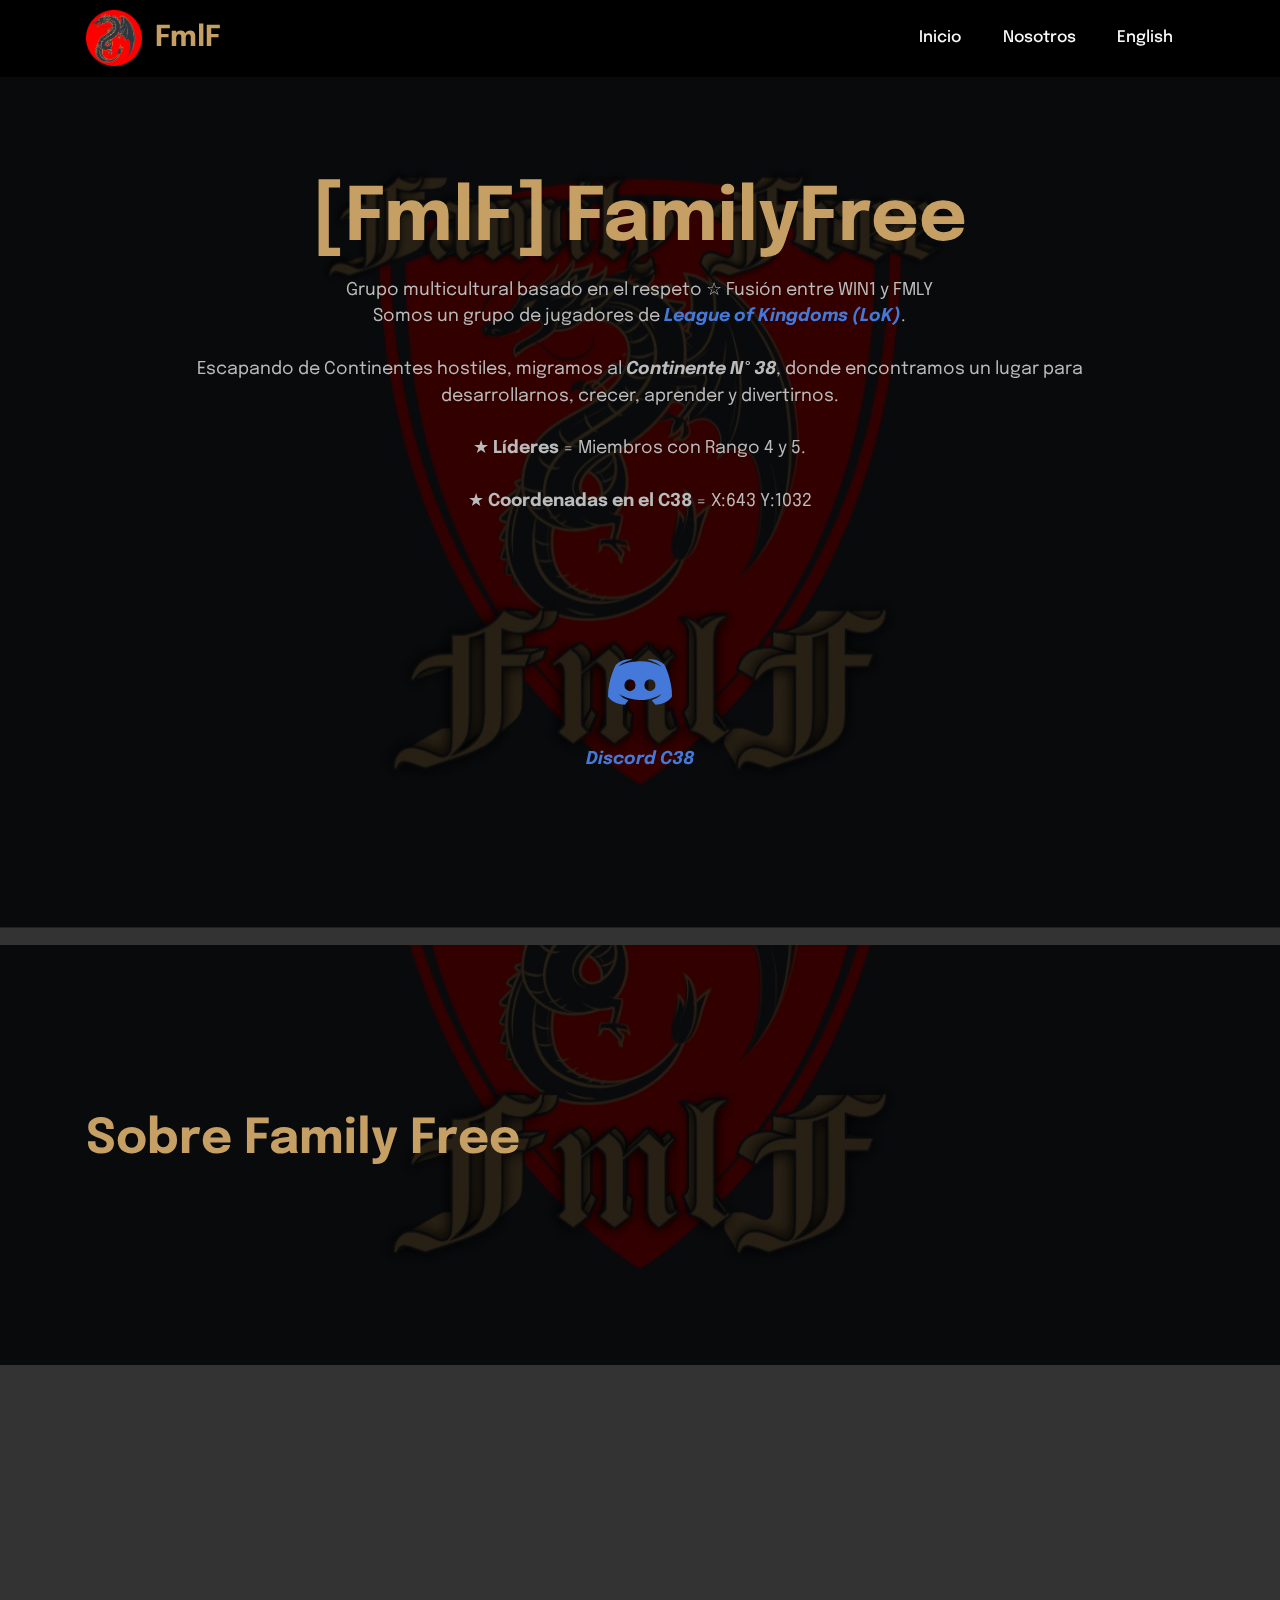
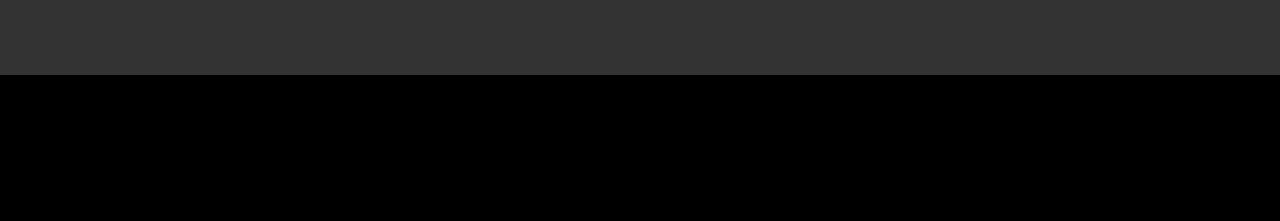
==== index.html @ b787bd4b "fmlf" ====
<!DOCTYPE html>
<html  >
<head>
  <!-- FMLF FamilyFree -->
  <meta charset="UTF-8">
  <meta http-equiv="X-UA-Compatible" content="IE=edge">
  <meta name="generator" content="HTML">
  <meta name="twitter:card" content="summary_large_image"/>
  <meta name="twitter:image:src" content="assets/images/index-meta.jpg">
  <meta property="og:image" content="assets/images/index-meta.jpg">
  <meta name="twitter:title" content="Inicio Español">
  <meta name="viewport" content="width=device-width, initial-scale=1, minimum-scale=1">
  <link rel="shortcut icon" href="assets/images/fmlficon-1.png" type="image/x-icon">
  <meta name="description" content="Pagina web de la alianza FMLF del juego League of Kingdoms">
  
  
  <title>Inicio Español</title>
  <link rel="stylesheet" href="assets/web/assets/mobirise-icons2/mobirise2.css">
  <link rel="stylesheet" href="assets/bootstrap/css/bootstrap.min.css">
  <link rel="stylesheet" href="assets/bootstrap/css/bootstrap-grid.min.css">
  <link rel="stylesheet" href="assets/bootstrap/css/bootstrap-reboot.min.css">
  <link rel="stylesheet" href="assets/parallax/jarallax.css">
  <link rel="stylesheet" href="assets/animatecss/animate.css">
  <link rel="stylesheet" href="assets/dropdown/css/style.css">
  <link rel="stylesheet" href="assets/socicon/css/styles.css">
  <link rel="stylesheet" href="assets/theme/css/style.css">
  <link rel="preload" href="https://fonts.googleapis.com/css?family=Epilogue:100,200,300,400,500,600,700,800,900,100i,200i,300i,400i,500i,600i,700i,800i,900i&display=swap" as="style" onload="this.onload=null;this.rel='stylesheet'">
  <noscript><link rel="stylesheet" href="https://fonts.googleapis.com/css?family=Epilogue:100,200,300,400,500,600,700,800,900,100i,200i,300i,400i,500i,600i,700i,800i,900i&display=swap"></noscript>
  <link rel="preload" as="style" href="assets/mobirise/css/mbr-additional.css"><link rel="stylesheet" href="assets/mobirise/css/mbr-additional.css" type="text/css">
  
  
  
  
</head>
<body>
  
  <section data-bs-version="5.1" class="menu menu3 cid-tkv07o0aCa" once="menu" id="menu3-6">
    
    <nav class="navbar navbar-dropdown navbar-fixed-top navbar-expand-lg">
        <div class="container">
            <div class="navbar-brand">
                <span class="navbar-logo">
                    
                        <a href="index.html#top"><img src="assets/images/fmlficon-1.png" alt="[FmlF] FamilyFree" style="height: 3.5rem;"></a>
                    
                </span>
                <span class="navbar-caption-wrap"><a class="navbar-caption text-danger text-primary display-5" href="index.html#top">FmlF</a></span>
            </div>
            <button class="navbar-toggler" type="button" data-toggle="collapse" data-bs-toggle="collapse" data-target="#navbarSupportedContent" data-bs-target="#navbarSupportedContent" aria-controls="navbarNavAltMarkup" aria-expanded="false" aria-label="Toggle navigation">
                <div class="hamburger">
                    <span></span>
                    <span></span>
                    <span></span>
                    <span></span>
                </div>
            </button>
            <div class="collapse navbar-collapse" id="navbarSupportedContent">
                <ul class="navbar-nav nav-dropdown nav-right" data-app-modern-menu="true"><li class="nav-item"><a class="nav-link link text-white text-primary display-4" href="index.html#top">Inicio</a></li>
                    <li class="nav-item"><a class="nav-link link text-white text-primary display-4" href="index.html#nosotros">Nosotros</a></li>
                    <li class="nav-item"><a class="nav-link link text-white text-primary display-4" href="eng.html">English</a>
                    </li></ul>
                
                
            </div>
        </div>
    </nav>
</section>

<section data-bs-version="5.1" class="header19 cid-sFGzrhlvIh mbr-parallax-background" id="header19-3">

    

    <div class="mbr-overlay" style="opacity: 0.8; background-color: rgb(0, 0, 0);">
    </div>

    <div class="container">
        <div class="media-container">
            <div class="col-md-12 col-lg-10 m-auto align-center">
                <h1 class="mbr-section-title mbr-white mbr-fonts-style mb-3 display-1"><strong>[FmlF] FamilyFree</strong></h1>
                <p class="mbr-text mbr-white mbr-fonts-style display-7">
                    Grupo multicultural basado en el respeto ☆ Fusión entre WIN1 y FMLY<br>Somos un grupo de jugadores de <a href="https://leagueofkingdoms.com/" class="text-info" target="_blank"><strong><em>League of Kingdoms (LoK)</em></strong></a>.<br><br>Escapando de Continentes hostiles, migramos al <strong><em>Continente Nº 38</em></strong>, donde encontramos un lugar para desarrollarnos, crecer, aprender y divertirnos.<br><br>★ <strong>Líderes</strong> = Miembros con Rango 4 y 5.<br><br>★ <strong>Coordenadas en el C38</strong> = X:643 Y:1032<br><br></p>
                

                <div class="row pt-5 justify-content-center">
                    <div class="col-12 col-md-6 col-lg-3">
                        <div class="card-wrapper">
                            <div class="card-box align-center">
                                <a href="https://discord.gg/36KEJXa27R" target="_blank"><span class="mbr-iconfont socicon-discord socicon" style="color: rgb(68, 121, 217); fill: rgb(68, 121, 217);"></span></a>
                                <h4 class="card-title align-center mbr-black mbr-fonts-style display-7"><a href="https://discord.gg/36KEJXa27R" class="text-info" target="_blank"><strong><em>Discord C38</em></strong></a></h4>
                            </div>
                        </div>
                    </div>
                    
                    
                    
                </div>
            </div>
        </div>
    </div>
</section>

<section data-bs-version="5.1" class="features18 cid-sFGGxz3b6J mbr-parallax-background" id="nosotros">

    

    <div class="mbr-overlay" style="opacity: 0.8; background-color: rgb(0, 0, 0);">
    </div>
    <div class="container">
        <div class="row justify-content-center">
            <div class="card col-12 col-lg">
                <div class="card-wrapper">
                    <h6 class="card-title mbr-fonts-style mb-4 display-2"><strong>Sobre Family Free</strong></h6>
                    <p class="mbr-text mbr-fonts-style display-7">Somos un grupo multicultural de jugadores, en donde cada individuo aporta su granito de arena para fortalecer a la alianza. Compartimos un lugar para poder disfrutar del juego, aprender, ayudar a los demás y con el tiempo obtener la experiencia para jugar el famoso CvC del juego LoK.
<br>
<br>El liderazgo de la alianza es compartido y rotativo, de esta manera TODOS los integrantes somos responsable por el bienestar del grupo, compartiendo información, preocupaciones y soluciones.&nbsp;<br></p>
                    
                </div>
            </div>
            <div class="col-12 col-lg-6">
                <div class="image-wrapper">
                    <img src="assets/images/fmlf10.png" alt="FmlF">
                </div>
            </div>
        </div>
    </div>
</section>

<section data-bs-version="5.1" class="footer7 cid-tkuUXNUAYK" once="footers" id="footer7-0">

    

    

    <div class="container">
        <div class="media-container-row align-center mbr-white">
            <div class="col-12">
                <p class="mbr-text mb-0 mbr-fonts-style display-7">
                    © Diseñado con ❤ & ☕ por <a href="https://navonejuan.ml/" class="text-info" target="_blank">Navone Juan</a> (Metalicus)</p>
            </div>
        </div>
    </div>
</section><section class="display-7" style="padding: 0;align-items: center;justify-content: center;flex-wrap: wrap;    align-content: center;display: flex;position: relative;height: 0rem;"><a href="https://mobiri.se/2025117" style="flex: 0 0;height: 0rem;position: absolute;width: 0%;z-index: 0;"><img alt="" style="height: 0rem;" src="[data-uri]"></a><p style="margin: 0;text-align: center;" class="display-7"></p><a style="z-index:0" href="https://mobirise.com/offline-website-builder.html"></a></section><script src="assets/bootstrap/js/bootstrap.bundle.min.js"></script>  <script src="assets/parallax/jarallax.js"></script>  <script src="assets/smoothscroll/smooth-scroll.js"></script>  <script src="assets/ytplayer/index.js"></script>  <script src="assets/vimeoplayer/player.js"></script>  <script src="assets/dropdown/js/navbar-dropdown.js"></script>  <script src="assets/theme/js/script.js"></script>  
  
  
 <div id="scrollToTop" class="scrollToTop mbr-arrow-up"><a style="text-align: center;"><i class="mbr-arrow-up-icon mbr-arrow-up-icon-cm cm-icon cm-icon-smallarrow-up"></i></a></div>
    <input name="animation" type="hidden">
  </body>
</html>
---- assets/web/assets/mobirise-icons2/mobirise2.css ----
@font-face {
  font-family: 'Moririse2';
  font-display: swap;
  src:  url('mobirise2.eot?f2bix4');
  src:  url('mobirise2.eot?f2bix4#iefix') format('embedded-opentype'),
    url('mobirise2.ttf?f2bix4') format('truetype'),
    url('mobirise2.woff?f2bix4') format('woff'),
    url('mobirise2.svg?f2bix4#mobirise2') format('svg');
  font-weight: normal;
  font-style: normal;
}

[class^="mobi-"], [class*=" mobi-"] {
  /* use !important to prevent issues with browser extensions that change fonts */
  font-family: 'Moririse2' !important;
  speak: none;
  font-style: normal;
  font-weight: normal;
  font-variant: normal;
  text-transform: none;
  line-height: 1;

  /* Better Font Rendering =========== */
  -webkit-font-smoothing: antialiased;
  -moz-osx-font-smoothing: grayscale;
}

.mobi-mbri-add-submenu:before {
  content: "\e900";
}
.mobi-mbri-alert:before {
  content: "\e901";
}
.mobi-mbri-align-center:before {
  content: "\e902";
}
.mobi-mbri-align-justify:before {
  content: "\e903";
}
.mobi-mbri-align-left:before {
  content: "\e904";
}
.mobi-mbri-align-right:before {
  content: "\e905";
}
.mobi-mbri-android:before {
  content: "\e906";
}
.mobi-mbri-apple:before {
  content: "\e907";
}
.mobi-mbri-arrow-down:before {
  content: "\e908";
}
.mobi-mbri-arrow-next:before {
  content: "\e909";
}
.mobi-mbri-arrow-prev:before {
  content: "\e90a";
}
.mobi-mbri-arrow-up:before {
  content: "\e90b";
}
.mobi-mbri-bold:before {
  content: "\e90c";
}
.mobi-mbri-bookmark:before {
  content: "\e90d";
}
.mobi-mbri-bootstrap:before {
  content: "\e90e";
}
.mobi-mbri-briefcase:before {
  content: "\e90f";
}
.mobi-mbri-browse:before {
  content: "\e910";
}
.mobi-mbri-bulleted-list:before {
  content: "\e911";
}
.mobi-mbri-calendar:before {
  content: "\e912";
}
.mobi-mbri-camera:before {
  content: "\e913";
}
.mobi-mbri-cart-add:before {
  content: "\e914";
}
.mobi-mbri-cart-full:before {
  content: "\e915";
}
.mobi-mbri-cash:before {
  content: "\e916";
}
.mobi-mbri-change-style:before {
  content: "\e917";
}
.mobi-mbri-chat:before {
  content: "\e918";
}
.mobi-mbri-clock:before {
  content: "\e919";
}
.mobi-mbri-close:before {
  content: "\e91a";
}
.mobi-mbri-cloud:before {
  content: "\e91b";
}
.mobi-mbri-code:before {
  content: "\e91c";
}
.mobi-mbri-contact-form:before {
  content: "\e91d";
}
.mobi-mbri-credit-card:before {
  content: "\e91e";
}
.mobi-mbri-cursor-click:before {
  content: "\e91f";
}
.mobi-mbri-cust-feedback:before {
  content: "\e920";
}
.mobi-mbri-database:before {
  content: "\e921";
}
.mobi-mbri-delivery:before {
  content: "\e922";
}
.mobi-mbri-desktop:before {
  content: "\e923";
}
.mobi-mbri-devices:before {
  content: "\e924";
}
.mobi-mbri-down:before {
  content: "\e925";
}
.mobi-mbri-download-2:before {
  content: "\e926";
}
.mobi-mbri-download:before {
  content: "\e927";
}
.mobi-mbri-drag-n-drop-2:before {
  content: "\e928";
}
.mobi-mbri-drag-n-drop:before {
  content: "\e929";
}
.mobi-mbri-edit-2:before {
  content: "\e92a";
}
.mobi-mbri-edit:before {
  content: "\e92b";
}
.mobi-mbri-error:before {
  content: "\e92c";
}
.mobi-mbri-extension:before {
  content: "\e92d";
}
.mobi-mbri-features:before {
  content: "\e92e";
}
.mobi-mbri-file:before {
  content: "\e92f";
}
.mobi-mbri-flag:before {
  content: "\e930";
}
.mobi-mbri-folder:before {
  content: "\e931";
}
.mobi-mbri-gift:before {
  content: "\e932";
}
.mobi-mbri-github:before {
  content: "\e933";
}
.mobi-mbri-globe-2:before {
  content: "\e934";
}
.mobi-mbri-globe:before {
  content: "\e935";
}
.mobi-mbri-growing-chart:before {
  content: "\e936";
}
.mobi-mbri-hearth:before {
  content: "\e937";
}
.mobi-mbri-help:before {
  content: "\e938";
}
.mobi-mbri-home:before {
  content: "\e939";
}
.mobi-mbri-hot-cup:before {
  content: "\e93a";
}
.mobi-mbri-idea:before {
  content: "\e93b";
}
.mobi-mbri-image-gallery:before {
  content: "\e93c";
}
.mobi-mbri-image-slider:before {
  content: "\e93d";
}
.mobi-mbri-info:before {
  content: "\e93e";
}
.mobi-mbri-italic:before {
  content: "\e93f";
}
.mobi-mbri-key:before {
  content: "\e940";
}
.mobi-mbri-laptop:before {
  content: "\e941";
}
.mobi-mbri-layers:before {
  content: "\e942";
}
.mobi-mbri-left-right:before {
  content: "\e943";
}
.mobi-mbri-left:before {
  content: "\e944";
}
.mobi-mbri-letter:before {
  content: "\e945";
}
.mobi-mbri-like:before {
  content: "\e946";
}
.mobi-mbri-link:before {
  content: "\e947";
}
.mobi-mbri-lock:before {
  content: "\e948";
}
.mobi-mbri-login:before {
  content: "\e949";
}
.mobi-mbri-logout:before {
  content: "\e94a";
}
.mobi-mbri-magic-stick:before {
  content: "\e94b";
}
.mobi-mbri-map-pin:before {
  content: "\e94c";
}
.mobi-mbri-menu:before {
  content: "\e94d";
}
.mobi-mbri-mobile-2:before {
  content: "\e94e";
}
.mobi-mbri-mobile-horizontal:before {
  content: "\e94f";
}
.mobi-mbri-mobile:before {
  content: "\e950";
}
.mobi-mbri-mobirise:before {
  content: "\e951";
}
.mobi-mbri-more-horizontal:before {
  content: "\e952";
}
.mobi-mbri-more-vertical:before {
  content: "\e953";
}
.mobi-mbri-music:before {
  content: "\e954";
}
.mobi-mbri-new-file:before {
  content: "\e955";
}
.mobi-mbri-numbered-list:before {
  content: "\e956";
}
.mobi-mbri-opened-folder:before {
  content: "\e957";
}
.mobi-mbri-pages:before {
  content: "\e958";
}
.mobi-mbri-paper-plane:before {
  content: "\e959";
}
.mobi-mbri-paperclip:before {
  content: "\e95a";
}
.mobi-mbri-phone:before {
  content: "\e95b";
}
.mobi-mbri-photo:before {
  content: "\e95c";
}
.mobi-mbri-photos:before {
  content: "\e95d";
}
.mobi-mbri-pin:before {
  content: "\e95e";
}
.mobi-mbri-play:before {
  content: "\e95f";
}
.mobi-mbri-plus:before {
  content: "\e960";
}
.mobi-mbri-preview:before {
  content: "\e961";
}
.mobi-mbri-print:before {
  content: "\e962";
}
.mobi-mbri-protect:before {
  content: "\e963";
}
.mobi-mbri-question:before {
  content: "\e964";
}
.mobi-mbri-quote-left:before {
  content: "\e965";
}
.mobi-mbri-quote-right:before {
  content: "\e966";
}
.mobi-mbri-redo:before {
  content: "\e967";
}
.mobi-mbri-refresh:before {
  content: "\e968";
}
.mobi-mbri-responsive-2:before {
  content: "\e969";
}
.mobi-mbri-responsive:before {
  content: "\e96a";
}
.mobi-mbri-right:before {
  content: "\e96b";
}
.mobi-mbri-rocket:before {
  content: "\e96c";
}
.mobi-mbri-sad-face:before {
  content: "\e96d";
}
.mobi-mbri-sale:before {
  content: "\e96e";
}
.mobi-mbri-save:before {
  content: "\e96f";
}
.mobi-mbri-search:before {
  content: "\e970";
}
.mobi-mbri-setting-2:before {
  content: "\e971";
}
.mobi-mbri-setting-3:before {
  content: "\e972";
}
.mobi-mbri-setting:before {
  content: "\e973";
}
.mobi-mbri-share:before {
  content: "\e974";
}
.mobi-mbri-shopping-bag:before {
  content: "\e975";
}
.mobi-mbri-shopping-basket:before {
  content: "\e976";
}
.mobi-mbri-shopping-cart:before {
  content: "\e977";
}
.mobi-mbri-sites:before {
  content: "\e978";
}
.mobi-mbri-smile-face:before {
  content: "\e979";
}
.mobi-mbri-speed:before {
  content: "\e97a";
}
.mobi-mbri-star:before {
  content: "\e97b";
}
.mobi-mbri-success:before {
  content: "\e97c";
}
.mobi-mbri-sun:before {
  content: "\e97d";
}
.mobi-mbri-sun2:before {
  content: "\e97e";
}
.mobi-mbri-tablet-vertical:before {
  content: "\e97f";
}
.mobi-mbri-tablet:before {
  content: "\e980";
}
.mobi-mbri-target:before {
  content: "\e981";
}
.mobi-mbri-timer:before {
  content: "\e982";
}
.mobi-mbri-to-ftp:before {
  content: "\e983";
}
.mobi-mbri-to-local-drive:before {
  content: "\e984";
}
.mobi-mbri-touch-swipe:before {
  content: "\e985";
}
.mobi-mbri-touch:before {
  content: "\e986";
}
.mobi-mbri-trash:before {
  content: "\e987";
}
.mobi-mbri-underline:before {
  content: "\e988";
}
.mobi-mbri-undo:before {
  content: "\e989";
}
.mobi-mbri-unlink:before {
  content: "\e98a";
}
.mobi-mbri-unlock:before {
  content: "\e98b";
}
.mobi-mbri-up-down:before {
  content: "\e98c";
}
.mobi-mbri-up:before {
  content: "\e98d";
}
.mobi-mbri-update:before {
  content: "\e98e";
}
.mobi-mbri-upload-2:before {
  content: "\e98f";
}
.mobi-mbri-upload:before {
  content: "\e990";
}
.mobi-mbri-user-2:before {
  content: "\e991";
}
.mobi-mbri-user:before {
  content: "\e992";
}
.mobi-mbri-users:before {
  content: "\e993";
}
.mobi-mbri-video-play:before {
  content: "\e994";
}
.mobi-mbri-video:before {
  content: "\e995";
}
.mobi-mbri-watch:before {
  content: "\e996";
}
.mobi-mbri-website-theme-2:before {
  content: "\e997";
}
.mobi-mbri-website-theme:before {
  content: "\e998";
}
.mobi-mbri-wifi:before {
  content: "\e999";
}
.mobi-mbri-windows:before {
  content: "\e99a";
}
.mobi-mbri-zoom-in:before {
  content: "\e99b";
}
.mobi-mbri-zoom-out:before {
  content: "\e99c";
}
---- assets/parallax/jarallax.css ----
.jarallax {
    position: relative;
    z-index: 0;
}
.jarallax > .jarallax-img {
    position: absolute;
    object-fit: cover;
    /* support for plugin https://github.com/bfred-it/object-fit-images */
    font-family: 'object-fit: cover;';
    top: 0;
    left: 0;
    width: 100%;
    height: 100%;
    z-index: -1;
}
---- assets/dropdown/css/style.css ----
.navbar-dropdown {
  left: 0;
  padding: 0;
  position: absolute;
  right: 0;
  top: 0;
  transition: all 0.45s ease;
  z-index: 1030;
  background: #282828; }
  .navbar-dropdown .navbar-logo {
    margin-right: 0.8rem;
    transition: margin 0.3s ease-in-out;
    vertical-align: middle; }
    .navbar-dropdown .navbar-logo img {
      height: 3.125rem;
      transition: all 0.3s ease-in-out; }
    .navbar-dropdown .navbar-logo.mbr-iconfont {
      font-size: 3.125rem;
      line-height: 3.125rem; }
  .navbar-dropdown .navbar-caption {
    font-weight: 700;
    white-space: normal;
    vertical-align: -4px;
    line-height: 3.125rem !important; }
    .navbar-dropdown .navbar-caption, .navbar-dropdown .navbar-caption:hover {
      color: inherit;
      text-decoration: none; }
  .navbar-dropdown .mbr-iconfont + .navbar-caption {
    vertical-align: -1px; }
  .navbar-dropdown.navbar-fixed-top {
    position: fixed; }
  .navbar-dropdown .navbar-brand span {
    vertical-align: -4px; }
  .navbar-dropdown.bg-color.transparent {
    background: none; }
  .navbar-dropdown.navbar-short .navbar-brand {
    padding: 0.625rem 0; }
    .navbar-dropdown.navbar-short .navbar-brand span {
      vertical-align: -1px; }
  .navbar-dropdown.navbar-short .navbar-caption {
    line-height: 2.375rem !important;
    vertical-align: -2px; }
  .navbar-dropdown.navbar-short .navbar-logo {
    margin-right: 0.5rem; }
    .navbar-dropdown.navbar-short .navbar-logo img {
      height: 2.375rem; }
    .navbar-dropdown.navbar-short .navbar-logo.mbr-iconfont {
      font-size: 2.375rem;
      line-height: 2.375rem; }
  .navbar-dropdown.navbar-short .mbr-table-cell {
    height: 3.625rem; }
  .navbar-dropdown .navbar-close {
    left: 0.6875rem;
    position: fixed;
    top: 0.75rem;
    z-index: 1000; }
  .navbar-dropdown .hamburger-icon {
    content: "";
    display: inline-block;
    vertical-align: middle;
    width: 16px;
    -webkit-box-shadow: 0 -6px 0 1px #282828,0 0 0 1px #282828,0 6px 0 1px #282828;
    -moz-box-shadow: 0 -6px 0 1px #282828,0 0 0 1px #282828,0 6px 0 1px #282828;
    box-shadow: 0 -6px 0 1px #282828,0 0 0 1px #282828,0 6px 0 1px #282828; }

.dropdown-menu .dropdown-toggle[data-toggle="dropdown-submenu"]::after {
  border-bottom: 0.35em solid transparent;
  border-left: 0.35em solid;
  border-right: 0;
  border-top: 0.35em solid transparent;
  margin-left: 0.3rem; }

.dropdown-menu .dropdown-item:focus {
  outline: 0; }

.nav-dropdown {
  font-size: 0.75rem;
  font-weight: 500;
  height: auto !important; }
  .nav-dropdown .nav-btn {
    padding-left: 1rem; }
  .nav-dropdown .link {
    margin: .667em 1.667em;
    font-weight: 500;
    padding: 0;
    transition: color .2s ease-in-out; }
    .nav-dropdown .link.dropdown-toggle {
      margin-right: 2.583em; }
      .nav-dropdown .link.dropdown-toggle::after {
        margin-left: .25rem;
        border-top: 0.35em solid;
        border-right: 0.35em solid transparent;
        border-left: 0.35em solid transparent;
        border-bottom: 0; }
      .nav-dropdown .link.dropdown-toggle[aria-expanded="true"] {
        margin: 0;
        padding: 0.667em 3.263em  0.667em 1.667em; }
  .nav-dropdown .link::after,
  .nav-dropdown .dropdown-item::after {
    color: inherit; }
  .nav-dropdown .btn {
    font-size: 0.75rem;
    font-weight: 700;
    letter-spacing: 0;
    margin-bottom: 0;
    padding-left: 1.25rem;
    padding-right: 1.25rem; }
  .nav-dropdown .dropdown-menu {
    border-radius: 0;
    border: 0;
    left: 0;
    margin: 0;
    padding-bottom: 1.25rem;
    padding-top: 1.25rem;
    position: relative; }
  .nav-dropdown .dropdown-submenu {
    margin-left: 0.125rem;
    top: 0; }
  .nav-dropdown .dropdown-item {
    font-weight: 500;
    line-height: 2;
    padding: 0.3846em 4.615em 0.3846em 1.5385em;
    position: relative;
    transition: color .2s ease-in-out, background-color .2s ease-in-out; }
    .nav-dropdown .dropdown-item::after {
      margin-top: -0.3077em;
      position: absolute;
      right: 1.1538em;
      top: 50%; }
    .nav-dropdown .dropdown-item:focus, .nav-dropdown .dropdown-item:hover {
      background: none; }

@media (max-width: 767px) {
  .nav-dropdown.navbar-toggleable-sm {
    bottom: 0;
    display: none;
    left: 0;
    overflow-x: hidden;
    position: fixed;
    top: 0;
    transform: translateX(-100%);
    -ms-transform: translateX(-100%);
    -webkit-transform: translateX(-100%);
    width: 18.75rem;
    z-index: 999; } }
.nav-dropdown.navbar-toggleable-xl {
  bottom: 0;
  display: none;
  left: 0;
  overflow-x: hidden;
  position: fixed;
  top: 0;
  transform: translateX(-100%);
  -ms-transform: translateX(-100%);
  -webkit-transform: translateX(-100%);
  width: 18.75rem;
  z-index: 999; }

.nav-dropdown-sm {
  display: block !important;
  overflow-x: hidden;
  overflow: auto;
  padding-top: 3.875rem; }
  .nav-dropdown-sm::after {
    content: "";
    display: block;
    height: 3rem;
    width: 100%; }
  .nav-dropdown-sm.collapse.in ~ .navbar-close {
    display: block !important; }
  .nav-dropdown-sm.collapsing, .nav-dropdown-sm.collapse.in {
    transform: translateX(0);
    -ms-transform: translateX(0);
    -webkit-transform: translateX(0);
    transition: all 0.25s ease-out;
    -webkit-transition: all 0.25s ease-out;
    background: #282828; }
  .nav-dropdown-sm.collapsing[aria-expanded="false"] {
    transform: translateX(-100%);
    -ms-transform: translateX(-100%);
    -webkit-transform: translateX(-100%); }
  .nav-dropdown-sm .nav-item {
    display: block;
    margin-left: 0 !important;
    padding-left: 0; }
  .nav-dropdown-sm .link,
  .nav-dropdown-sm .dropdown-item {
    border-top: 1px dotted rgba(255, 255, 255, 0.1);
    font-size: 0.8125rem;
    line-height: 1.6;
    margin: 0 !important;
    padding: 0.875rem 2.4rem 0.875rem 1.5625rem !important;
    position: relative;
    white-space: normal; }
    .nav-dropdown-sm .link:focus, .nav-dropdown-sm .link:hover,
    .nav-dropdown-sm .dropdown-item:focus,
    .nav-dropdown-sm .dropdown-item:hover {
      background: rgba(0, 0, 0, 0.2) !important;
      color: #c0a375; }
  .nav-dropdown-sm .nav-btn {
    position: relative;
    padding: 1.5625rem 1.5625rem 0 1.5625rem; }
    .nav-dropdown-sm .nav-btn::before {
      border-top: 1px dotted rgba(255, 255, 255, 0.1);
      content: "";
      left: 0;
      position: absolute;
      top: 0;
      width: 100%; }
    .nav-dropdown-sm .nav-btn + .nav-btn {
      padding-top: 0.625rem; }
      .nav-dropdown-sm .nav-btn + .nav-btn::before {
        display: none; }
  .nav-dropdown-sm .btn {
    padding: 0.625rem 0; }
  .nav-dropdown-sm .dropdown-toggle[data-toggle="dropdown-submenu"]::after {
    margin-left: .25rem;
    border-top: 0.35em solid;
    border-right: 0.35em solid transparent;
    border-left: 0.35em solid transparent;
    border-bottom: 0; }
  .nav-dropdown-sm .dropdown-toggle[data-toggle="dropdown-submenu"][aria-expanded="true"]::after {
    border-top: 0;
    border-right: 0.35em solid transparent;
    border-left: 0.35em solid transparent;
    border-bottom: 0.35em solid; }
  .nav-dropdown-sm .dropdown-menu {
    margin: 0;
    padding: 0;
    position: relative;
    top: 0;
    left: 0;
    width: 100%;
    border: 0;
    float: none;
    border-radius: 0;
    background: none; }
  .nav-dropdown-sm .dropdown-submenu {
    left: 100%;
    margin-left: 0.125rem;
    margin-top: -1.25rem;
    top: 0; }

.navbar-toggleable-sm .nav-dropdown .dropdown-menu {
  position: absolute; }

.navbar-toggleable-sm .nav-dropdown .dropdown-submenu {
  left: 100%;
  margin-left: 0.125rem;
  margin-top: -1.25rem;
  top: 0; }

.navbar-toggleable-sm.opened .nav-dropdown .dropdown-menu {
  position: relative; }

.navbar-toggleable-sm.opened .nav-dropdown .dropdown-submenu {
  left: 0;
  margin-left: 00rem;
  margin-top: 0rem;
  top: 0; }

.is-builder .nav-dropdown.collapsing {
  transition: none !important; }
---- assets/socicon/css/styles.css ----
@charset "UTF-8";

@font-face {
  font-family: 'Socicon';
  src:  url('../fonts/socicon.eot');
  src:  url('../fonts/socicon.eot?#iefix') format('embedded-opentype'),
    url('../fonts/socicon.woff2') format('woff2'),
    url('../fonts/socicon.ttf') format('truetype'),
    url('../fonts/socicon.woff') format('woff'),
    url('../fonts/socicon.svg#socicon') format('svg');
  font-weight: normal;
  font-style: normal;
  font-display: swap;
}

[data-icon]:before {
  font-family: "socicon" !important;
  content: attr(data-icon);
  font-style: normal !important;
  font-weight: normal !important;
  font-variant: normal !important;
  text-transform: none !important;
  speak: none;
  line-height: 1;
  -webkit-font-smoothing: antialiased;
  -moz-osx-font-smoothing: grayscale;
}

[class^="socicon-"], [class*=" socicon-"] {
  /* use !important to prevent issues with browser extensions that change fonts */
  font-family: 'Socicon' !important;
  speak: none;
  font-style: normal;
  font-weight: normal;
  font-variant: normal;
  text-transform: none;
  line-height: 1;

  /* Better Font Rendering =========== */
  -webkit-font-smoothing: antialiased;
  -moz-osx-font-smoothing: grayscale;
}

.socicon-eitaa:before {
  content: "\e97c";
}
.socicon-soroush:before {
  content: "\e97d";
}
.socicon-bale:before {
  content: "\e97e";
}
.socicon-zazzle:before {
  content: "\e97b";
}
.socicon-society6:before {
  content: "\e97a";
}
.socicon-redbubble:before {
  content: "\e979";
}
.socicon-avvo:before {
  content: "\e978";
}
.socicon-stitcher:before {
  content: "\e977";
}
.socicon-googlehangouts:before {
  content: "\e974";
}
.socicon-dlive:before {
  content: "\e975";
}
.socicon-vsco:before {
  content: "\e976";
}
.socicon-flipboard:before {
  content: "\e973";
}
.socicon-ubuntu:before {
  content: "\e958";
}
.socicon-artstation:before {
  content: "\e959";
}
.socicon-invision:before {
  content: "\e95a";
}
.socicon-torial:before {
  content: "\e95b";
}
.socicon-collectorz:before {
  content: "\e95c";
}
.socicon-seenthis:before {
  content: "\e95d";
}
.socicon-googleplaymusic:before {
  content: "\e95e";
}
.socicon-debian:before {
  content: "\e95f";
}
.socicon-filmfreeway:before {
  content: "\e960";
}
.socicon-gnome:before {
  content: "\e961";
}
.socicon-itchio:before {
  content: "\e962";
}
.socicon-jamendo:before {
  content: "\e963";
}
.socicon-mix:before {
  content: "\e964";
}
.socicon-sharepoint:before {
  content: "\e965";
}
.socicon-tinder:before {
  content: "\e966";
}
.socicon-windguru:before {
  content: "\e967";
}
.socicon-cdbaby:before {
  content: "\e968";
}
.socicon-elementaryos:before {
  content: "\e969";
}
.socicon-stage32:before {
  content: "\e96a";
}
.socicon-tiktok:before {
  content: "\e96b";
}
.socicon-gitter:before {
  content: "\e96c";
}
.socicon-letterboxd:before {
  content: "\e96d";
}
.socicon-threema:before {
  content: "\e96e";
}
.socicon-splice:before {
  content: "\e96f";
}
.socicon-metapop:before {
  content: "\e970";
}
.socicon-naver:before {
  content: "\e971";
}
.socicon-remote:before {
  content: "\e972";
}
.socicon-internet:before {
  content: "\e957";
}
.socicon-moddb:before {
  content: "\e94b";
}
.socicon-indiedb:before {
  content: "\e94c";
}
.socicon-traxsource:before {
  content: "\e94d";
}
.socicon-gamefor:before {
  content: "\e94e";
}
.socicon-pixiv:before {
  content: "\e94f";
}
.socicon-myanimelist:before {
  content: "\e950";
}
.socicon-blackberry:before {
  content: "\e951";
}
.socicon-wickr:before {
  content: "\e952";
}
.socicon-spip:before {
  content: "\e953";
}
.socicon-napster:before {
  content: "\e954";
}
.socicon-beatport:before {
  content: "\e955";
}
.socicon-hackerone:before {
  content: "\e956";
}
.socicon-hackernews:before {
  content: "\e946";
}
.socicon-smashwords:before {
  content: "\e947";
}
.socicon-kobo:before {
  content: "\e948";
}
.socicon-bookbub:before {
  content: "\e949";
}
.socicon-mailru:before {
  content: "\e94a";
}
.socicon-gitlab:before {
  content: "\e945";
}
.socicon-instructables:before {
  content: "\e944";
}
.socicon-portfolio:before {
  content: "\e943";
}
.socicon-codered:before {
  content: "\e940";
}
.socicon-origin:before {
  content: "\e941";
}
.socicon-nextdoor:before {
  content: "\e942";
}
.socicon-udemy:before {
  content: "\e93f";
}
.socicon-livemaster:before {
  content: "\e93e";
}
.socicon-crunchbase:before {
  content: "\e93b";
}
.socicon-homefy:before {
  content: "\e93c";
}
.socicon-calendly:before {
  content: "\e93d";
}
.socicon-realtor:before {
  content: "\e90f";
}
.socicon-tidal:before {
  content: "\e910";
}
.socicon-qobuz:before {
  content: "\e911";
}
.socicon-natgeo:before {
  content: "\e912";
}
.socicon-mastodon:before {
  content: "\e913";
}
.socicon-unsplash:before {
  content: "\e914";
}
.socicon-homeadvisor:before {
  content: "\e915";
}
.socicon-angieslist:before {
  content: "\e916";
}
.socicon-codepen:before {
  content: "\e917";
}
.socicon-slack:before {
  content: "\e918";
}
.socicon-openaigym:before {
  content: "\e919";
}
.socicon-logmein:before {
  content: "\e91a";
}
.socicon-fiverr:before {
  content: "\e91b";
}
.socicon-gotomeeting:before {
  content: "\e91c";
}
.socicon-aliexpress:before {
  content: "\e91d";
}
.socicon-guru:before {
  content: "\e91e";
}
.socicon-appstore:before {
  content: "\e91f";
}
.socicon-homes:before {
  content: "\e920";
}
.socicon-zoom:before {
  content: "\e921";
}
.socicon-alibaba:before {
  content: "\e922";
}
.socicon-craigslist:before {
  content: "\e923";
}
.socicon-wix:before {
  content: "\e924";
}
.socicon-redfin:before {
  content: "\e925";
}
.socicon-googlecalendar:before {
  content: "\e926";
}
.socicon-shopify:before {
  content: "\e927";
}
.socicon-freelancer:before {
  content: "\e928";
}
.socicon-seedrs:before {
  content: "\e929";
}
.socicon-bing:before {
  content: "\e92a";
}
.socicon-doodle:before {
  content: "\e92b";
}
.socicon-bonanza:before {
  content: "\e92c";
}
.socicon-squarespace:before {
  content: "\e92d";
}
.socicon-toptal:before {
  content: "\e92e";
}
.socicon-gust:before {
  content: "\e92f";
}
.socicon-ask:before {
  content: "\e930";
}
.socicon-trulia:before {
  content: "\e931";
}
.socicon-loomly:before {
  content: "\e932";
}
.socicon-ghost:before {
  content: "\e933";
}
.socicon-upwork:before {
  content: "\e934";
}
.socicon-fundable:before {
  content: "\e935";
}
.socicon-booking:before {
  content: "\e936";
}
.socicon-googlemaps:before {
  content: "\e937";
}
.socicon-zillow:before {
  content: "\e938";
}
.socicon-niconico:before {
  content: "\e939";
}
.socicon-toneden:before {
  content: "\e93a";
}
.socicon-augment:before {
  content: "\e908";
}
.socicon-bitbucket:before {
  content: "\e909";
}
.socicon-fyuse:before {
  content: "\e90a";
}
.socicon-yt-gaming:before {
  content: "\e90b";
}
.socicon-sketchfab:before {
  content: "\e90c";
}
.socicon-mobcrush:before {
  content: "\e90d";
}
.socicon-microsoft:before {
  content: "\e90e";
}
.socicon-pandora:before {
  content: "\e907";
}
.socicon-messenger:before {
  content: "\e906";
}
.socicon-gamewisp:before {
  content: "\e905";
}
.socicon-bloglovin:before {
  content: "\e904";
}
.socicon-tunein:before {
  content: "\e903";
}
.socicon-gamejolt:before {
  content: "\e901";
}
.socicon-trello:before {
  content: "\e902";
}
.socicon-spreadshirt:before {
  content: "\e900";
}
.socicon-500px:before {
  content: "\e000";
}
.socicon-8tracks:before {
  content: "\e001";
}
.socicon-airbnb:before {
  content: "\e002";
}
.socicon-alliance:before {
  content: "\e003";
}
.socicon-amazon:before {
  content: "\e004";
}
.socicon-amplement:before {
  content: "\e005";
}
.socicon-android:before {
  content: "\e006";
}
.socicon-angellist:before {
  content: "\e007";
}
.socicon-apple:before {
  content: "\e008";
}
.socicon-appnet:before {
  content: "\e009";
}
.socicon-baidu:before {
  content: "\e00a";
}
.socicon-bandcamp:before {
  content: "\e00b";
}
.socicon-battlenet:before {
  content: "\e00c";
}
.socicon-mixer:before {
  content: "\e00d";
}
.socicon-bebee:before {
  content: "\e00e";
}
.socicon-bebo:before {
  content: "\e00f";
}
.socicon-behance:before {
  content: "\e010";
}
.socicon-blizzard:before {
  content: "\e011";
}
.socicon-blogger:before {
  content: "\e012";
}
.socicon-buffer:before {
  content: "\e013";
}
.socicon-chrome:before {
  content: "\e014";
}
.socicon-coderwall:before {
  content: "\e015";
}
.socicon-curse:before {
  content: "\e016";
}
.socicon-dailymotion:before {
  content: "\e017";
}
.socicon-deezer:before {
  content: "\e018";
}
.socicon-delicious:before {
  content: "\e019";
}
.socicon-deviantart:before {
  content: "\e01a";
}
.socicon-diablo:before {
  content: "\e01b";
}
.socicon-digg:before {
  content: "\e01c";
}
.socicon-discord:before {
  content: "\e01d";
}
.socicon-disqus:before {
  content: "\e01e";
}
.socicon-douban:before {
  content: "\e01f";
}
.socicon-draugiem:before {
  content: "\e020";
}
.socicon-dribbble:before {
  content: "\e021";
}
.socicon-drupal:before {
  content: "\e022";
}
.socicon-ebay:before {
  content: "\e023";
}
.socicon-ello:before {
  content: "\e024";
}
.socicon-endomodo:before {
  content: "\e025";
}
.socicon-envato:before {
  content: "\e026";
}
.socicon-etsy:before {
  content: "\e027";
}
.socicon-facebook:before {
  content: "\e028";
}
.socicon-feedburner:before {
  content: "\e029";
}
.socicon-filmweb:before {
  content: "\e02a";
}
.socicon-firefox:before {
  content: "\e02b";
}
.socicon-flattr:before {
  content: "\e02c";
}
.socicon-flickr:before {
  content: "\e02d";
}
.socicon-formulr:before {
  content: "\e02e";
}
.socicon-forrst:before {
  content: "\e02f";
}
.socicon-foursquare:before {
  content: "\e030";
}
.socicon-friendfeed:before {
  content: "\e031";
}
.socicon-github:before {
  content: "\e032";
}
.socicon-goodreads:before {
  content: "\e033";
}
.socicon-google:before {
  content: "\e034";
}
.socicon-googlescholar:before {
  content: "\e035";
}
.socicon-googlegroups:before {
  content: "\e036";
}
.socicon-googlephotos:before {
  content: "\e037";
}
.socicon-googleplus:before {
  content: "\e038";
}
.socicon-grooveshark:before {
  content: "\e039";
}
.socicon-hackerrank:before {
  content: "\e03a";
}
.socicon-hearthstone:before {
  content: "\e03b";
}
.socicon-hellocoton:before {
  content: "\e03c";
}
.socicon-heroes:before {
  content: "\e03d";
}
.socicon-smashcast:before {
  content: "\e03e";
}
.socicon-horde:before {
  content: "\e03f";
}
.socicon-houzz:before {
  content: "\e040";
}
.socicon-icq:before {
  content: "\e041";
}
.socicon-identica:before {
  content: "\e042";
}
.socicon-imdb:before {
  content: "\e043";
}
.socicon-instagram:before {
  content: "\e044";
}
.socicon-issuu:before {
  content: "\e045";
}
.socicon-istock:before {
  content: "\e046";
}
.socicon-itunes:before {
  content: "\e047";
}
.socicon-keybase:before {
  content: "\e048";
}
.socicon-lanyrd:before {
  content: "\e049";
}
.socicon-lastfm:before {
  content: "\e04a";
}
.socicon-line:before {
  content: "\e04b";
}
.socicon-linkedin:before {
  content: "\e04c";
}
.socicon-livejournal:before {
  content: "\e04d";
}
.socicon-lyft:before {
  content: "\e04e";
}
.socicon-macos:before {
  content: "\e04f";
}
.socicon-mail:before {
  content: "\e050";
}
.socicon-medium:before {
  content: "\e051";
}
.socicon-meetup:before {
  content: "\e052";
}
.socicon-mixcloud:before {
  content: "\e053";
}
.socicon-modelmayhem:before {
  content: "\e054";
}
.socicon-mumble:before {
  content: "\e055";
}
.socicon-myspace:before {
  content: "\e056";
}
.socicon-newsvine:before {
  content: "\e057";
}
.socicon-nintendo:before {
  content: "\e058";
}
.socicon-npm:before {
  content: "\e059";
}
.socicon-odnoklassniki:before {
  content: "\e05a";
}
.socicon-openid:before {
  content: "\e05b";
}
.socicon-opera:before {
  content: "\e05c";
}
.socicon-outlook:before {
  content: "\e05d";
}
.socicon-overwatch:before {
  content: "\e05e";
}
.socicon-patreon:before {
  content: "\e05f";
}
.socicon-paypal:before {
  content: "\e060";
}
.socicon-periscope:before {
  content: "\e061";
}
.socicon-persona:before {
  content: "\e062";
}
.socicon-pinterest:before {
  content: "\e063";
}
.socicon-play:before {
  content: "\e064";
}
.socicon-player:before {
  content: "\e065";
}
.socicon-playstation:before {
  content: "\e066";
}
.socicon-pocket:before {
  content: "\e067";
}
.socicon-qq:before {
  content: "\e068";
}
.socicon-quora:before {
  content: "\e069";
}
.socicon-raidcall:before {
  content: "\e06a";
}
.socicon-ravelry:before {
  content: "\e06b";
}
.socicon-reddit:before {
  content: "\e06c";
}
.socicon-renren:before {
  content: "\e06d";
}
.socicon-researchgate:before {
  content: "\e06e";
}
.socicon-residentadvisor:before {
  content: "\e06f";
}
.socicon-reverbnation:before {
  content: "\e070";
}
.socicon-rss:before {
  content: "\e071";
}
.socicon-sharethis:before {
  content: "\e072";
}
.socicon-skype:before {
  content: "\e073";
}
.socicon-slideshare:before {
  content: "\e074";
}
.socicon-smugmug:before {
  content: "\e075";
}
.socicon-snapchat:before {
  content: "\e076";
}
.socicon-songkick:before {
  content: "\e077";
}
.socicon-soundcloud:before {
  content: "\e078";
}
.socicon-spotify:before {
  content: "\e079";
}
.socicon-stackexchange:before {
  content: "\e07a";
}
.socicon-stackoverflow:before {
  content: "\e07b";
}
.socicon-starcraft:before {
  content: "\e07c";
}
.socicon-stayfriends:before {
  content: "\e07d";
}
.socicon-steam:before {
  content: "\e07e";
}
.socicon-storehouse:before {
  content: "\e07f";
}
.socicon-strava:before {
  content: "\e080";
}
.socicon-streamjar:before {
  content: "\e081";
}
.socicon-stumbleupon:before {
  content: "\e082";
}
.socicon-swarm:before {
  content: "\e083";
}
.socicon-teamspeak:before {
  content: "\e084";
}
.socicon-teamviewer:before {
  content: "\e085";
}
.socicon-technorati:before {
  content: "\e086";
}
.socicon-telegram:before {
  content: "\e087";
}
.socicon-tripadvisor:before {
  content: "\e088";
}
.socicon-tripit:before {
  content: "\e089";
}
.socicon-triplej:before {
  content: "\e08a";
}
.socicon-tumblr:before {
  content: "\e08b";
}
.socicon-twitch:before {
  content: "\e08c";
}
.socicon-twitter:before {
  content: "\e08d";
}
.socicon-uber:before {
  content: "\e08e";
}
.socicon-ventrilo:before {
  content: "\e08f";
}
.socicon-viadeo:before {
  content: "\e090";
}
.socicon-viber:before {
  content: "\e091";
}
.socicon-viewbug:before {
  content: "\e092";
}
.socicon-vimeo:before {
  content: "\e093";
}
.socicon-vine:before {
  content: "\e094";
}
.socicon-vkontakte:before {
  content: "\e095";
}
.socicon-warcraft:before {
  content: "\e096";
}
.socicon-wechat:before {
  content: "\e097";
}
.socicon-weibo:before {
  content: "\e098";
}
.socicon-whatsapp:before {
  content: "\e099";
}
.socicon-wikipedia:before {
  content: "\e09a";
}
.socicon-windows:before {
  content: "\e09b";
}
.socicon-wordpress:before {
  content: "\e09c";
}
.socicon-wykop:before {
  content: "\e09d";
}
.socicon-xbox:before {
  content: "\e09e";
}
.socicon-xing:before {
  content: "\e09f";
}
.socicon-yahoo:before {
  content: "\e0a0";
}
.socicon-yammer:before {
  content: "\e0a1";
}
.socicon-yandex:before {
  content: "\e0a2";
}
.socicon-yelp:before {
  content: "\e0a3";
}
.socicon-younow:before {
  content: "\e0a4";
}
.socicon-youtube:before {
  content: "\e0a5";
}
.socicon-zapier:before {
  content: "\e0a6";
}
.socicon-zerply:before {
  content: "\e0a7";
}
.socicon-zomato:before {
  content: "\e0a8";
}
.socicon-zynga:before {
  content: "\e0a9";
}
---- assets/theme/css/style.css ----
@charset "UTF-8";
section {
  background-color: #ffffff;
}

body {
  font-style: normal;
  line-height: 1.5;
  font-weight: 400;
  color: #232323;
  position: relative;
}

button {
  background-color: transparent;
  border-color: transparent;
}

section,
.container,
.container-fluid {
  position: relative;
  word-wrap: break-word;
}

a.mbr-iconfont:hover {
  text-decoration: none;
}

.article .lead p,
.article .lead ul,
.article .lead ol,
.article .lead pre,
.article .lead blockquote {
  margin-bottom: 0;
}

a {
  font-style: normal;
  font-weight: 400;
  cursor: pointer;
}
a, a:hover {
  text-decoration: none;
}

.mbr-section-title {
  font-style: normal;
  line-height: 1.3;
}

.mbr-section-subtitle {
  line-height: 1.3;
}

.mbr-text {
  font-style: normal;
  line-height: 1.7;
}

h1,
h2,
h3,
h4,
h5,
h6,
.display-1,
.display-2,
.display-4,
.display-5,
.display-7,
span,
p,
a {
  line-height: 1;
  word-break: break-word;
  word-wrap: break-word;
  font-weight: 400;
}

b,
strong {
  font-weight: bold;
}

input:-webkit-autofill, input:-webkit-autofill:hover, input:-webkit-autofill:focus, input:-webkit-autofill:active {
  transition-delay: 9999s;
  -webkit-transition-property: background-color, color;
  transition-property: background-color, color;
}

textarea[type=hidden] {
  display: none;
}

section {
  background-position: 50% 50%;
  background-repeat: no-repeat;
  background-size: cover;
}
section .mbr-background-video,
section .mbr-background-video-preview {
  position: absolute;
  bottom: 0;
  left: 0;
  right: 0;
  top: 0;
}

.hidden {
  visibility: hidden;
}

.mbr-z-index20 {
  z-index: 20;
}

/*! Base colors */
.mbr-white {
  color: #ffffff;
}

.mbr-black {
  color: #111111;
}

.mbr-bg-white {
  background-color: #ffffff;
}

.mbr-bg-black {
  background-color: #000000;
}

/*! Text-aligns */
.align-left {
  text-align: left;
}

.align-center {
  text-align: center;
}

.align-right {
  text-align: right;
}

/*! Font-weight  */
.mbr-light {
  font-weight: 300;
}

.mbr-regular {
  font-weight: 400;
}

.mbr-semibold {
  font-weight: 500;
}

.mbr-bold {
  font-weight: 700;
}

/*! Media  */
.media-content {
  flex-basis: 100%;
}

.media-container-row {
  display: flex;
  flex-direction: row;
  flex-wrap: wrap;
  justify-content: center;
  align-content: center;
  align-items: start;
}
.media-container-row .media-size-item {
  width: 400px;
}

.media-container-column {
  display: flex;
  flex-direction: column;
  flex-wrap: wrap;
  justify-content: center;
  align-content: center;
  align-items: stretch;
}
.media-container-column > * {
  width: 100%;
}

@media (min-width: 992px) {
  .media-container-row {
    flex-wrap: nowrap;
  }
}
figure {
  margin-bottom: 0;
  overflow: hidden;
}

figure[mbr-media-size] {
  transition: width 0.1s;
}

img,
iframe {
  display: block;
  width: 100%;
}

.card {
  background-color: transparent;
  border: none;
}

.card-box {
  width: 100%;
}

.card-img {
  text-align: center;
  flex-shrink: 0;
  -webkit-flex-shrink: 0;
}

.media {
  max-width: 100%;
  margin: 0 auto;
}

.mbr-figure {
  align-self: center;
}

.media-container > div {
  max-width: 100%;
}

.mbr-figure img,
.card-img img {
  width: 100%;
}

@media (max-width: 991px) {
  .media-size-item {
    width: auto !important;
  }

  .media {
    width: auto;
  }

  .mbr-figure {
    width: 100% !important;
  }
}
/*! Buttons */
.mbr-section-btn {
  margin-left: -0.6rem;
  margin-right: -0.6rem;
  font-size: 0;
}

.btn {
  font-weight: 600;
  border-width: 1px;
  font-style: normal;
  margin: 0.6rem 0.6rem;
  white-space: normal;
  transition: all 0.2s ease-in-out;
  display: inline-flex;
  align-items: center;
  justify-content: center;
  word-break: break-word;
}

.btn-sm {
  font-weight: 600;
  letter-spacing: 0px;
  transition: all 0.3s ease-in-out;
}

.btn-md {
  font-weight: 600;
  letter-spacing: 0px;
  transition: all 0.3s ease-in-out;
}

.btn-lg {
  font-weight: 600;
  letter-spacing: 0px;
  transition: all 0.3s ease-in-out;
}

.btn-form {
  margin: 0;
}
.btn-form:hover {
  cursor: pointer;
}

nav .mbr-section-btn {
  margin-left: 0rem;
  margin-right: 0rem;
}

/*! Btn icon margin */
.btn .mbr-iconfont,
.btn.btn-sm .mbr-iconfont {
  order: 1;
  cursor: pointer;
  margin-left: 0.5rem;
  vertical-align: sub;
}

.btn.btn-md .mbr-iconfont,
.btn.btn-md .mbr-iconfont {
  margin-left: 0.8rem;
}

.mbr-regular {
  font-weight: 400;
}

.mbr-semibold {
  font-weight: 500;
}

.mbr-bold {
  font-weight: 700;
}

[type=submit] {
  -webkit-appearance: none;
}

/*! Full-screen */
.mbr-fullscreen .mbr-overlay {
  min-height: 100vh;
}

.mbr-fullscreen {
  display: flex;
  display: -moz-flex;
  display: -ms-flex;
  display: -o-flex;
  align-items: center;
  min-height: 100vh;
  padding-top: 3rem;
  padding-bottom: 3rem;
}

/*! Map */
.map {
  height: 25rem;
  position: relative;
}
.map iframe {
  width: 100%;
  height: 100%;
}

/*! Scroll to top arrow */
.mbr-arrow-up {
  bottom: 25px;
  right: 90px;
  position: fixed;
  text-align: right;
  z-index: 5000;
  color: #ffffff;
  font-size: 22px;
}

.mbr-arrow-up a {
  background: rgba(0, 0, 0, 0.2);
  border-radius: 50%;
  color: #fff;
  display: inline-block;
  height: 60px;
  width: 60px;
  border: 2px solid #fff;
  outline-style: none !important;
  position: relative;
  text-decoration: none;
  transition: all 0.3s ease-in-out;
  cursor: pointer;
  text-align: center;
}
.mbr-arrow-up a:hover {
  background-color: rgba(0, 0, 0, 0.4);
}
.mbr-arrow-up a i {
  line-height: 60px;
}

.mbr-arrow-up-icon {
  display: block;
  color: #fff;
}

.mbr-arrow-up-icon::before {
  content: "›";
  display: inline-block;
  font-family: serif;
  font-size: 22px;
  line-height: 1;
  font-style: normal;
  position: relative;
  top: 6px;
  left: -4px;
  transform: rotate(-90deg);
}

/*! Arrow Down */
.mbr-arrow {
  position: absolute;
  bottom: 45px;
  left: 50%;
  width: 60px;
  height: 60px;
  cursor: pointer;
  background-color: rgba(80, 80, 80, 0.5);
  border-radius: 50%;
  transform: translateX(-50%);
}
@media (max-width: 767px) {
  .mbr-arrow {
    display: none;
  }
}
.mbr-arrow > a {
  display: inline-block;
  text-decoration: none;
  outline-style: none;
  -webkit-animation: arrowdown 1.7s ease-in-out infinite;
          animation: arrowdown 1.7s ease-in-out infinite;
  color: #ffffff;
}
.mbr-arrow > a > i {
  position: absolute;
  top: -2px;
  left: 15px;
  font-size: 2rem;
}

#scrollToTop a i::before {
  content: "";
  position: absolute;
  display: block;
  border-bottom: 2.5px solid #fff;
  border-left: 2.5px solid #fff;
  width: 27.8%;
  height: 27.8%;
  left: 50%;
  top: 51%;
  transform: translateY(-30%) translateX(-50%) rotate(135deg);
}

@keyframes arrowdown {
  0% {
    transform: translateY(0px);
  }
  50% {
    transform: translateY(-5px);
  }
  100% {
    transform: translateY(0px);
  }
}
@-webkit-keyframes arrowdown {
  0% {
    transform: translateY(0px);
  }
  50% {
    transform: translateY(-5px);
  }
  100% {
    transform: translateY(0px);
  }
}
@media (max-width: 500px) {
  .mbr-arrow-up {
    left: 0;
    right: 0;
    text-align: center;
  }
}
/*Gradients animation*/
@keyframes gradient-animation {
  from {
    background-position: 0% 100%;
    -webkit-animation-timing-function: ease-in-out;
            animation-timing-function: ease-in-out;
  }
  to {
    background-position: 100% 0%;
    -webkit-animation-timing-function: ease-in-out;
            animation-timing-function: ease-in-out;
  }
}
@-webkit-keyframes gradient-animation {
  from {
    background-position: 0% 100%;
    -webkit-animation-timing-function: ease-in-out;
            animation-timing-function: ease-in-out;
  }
  to {
    background-position: 100% 0%;
    -webkit-animation-timing-function: ease-in-out;
            animation-timing-function: ease-in-out;
  }
}
.bg-gradient {
  background-size: 200% 200%;
  animation: gradient-animation 5s infinite alternate;
  -webkit-animation: gradient-animation 5s infinite alternate;
}

.menu .navbar-brand {
  display: -webkit-flex;
}
.menu .navbar-brand span {
  display: flex;
  display: -webkit-flex;
}
.menu .navbar-brand .navbar-caption-wrap {
  display: -webkit-flex;
}
.menu .navbar-brand .navbar-logo img {
  display: -webkit-flex;
  width: auto;
}
@media (min-width: 768px) and (max-width: 991px) {
  .menu .navbar-toggleable-sm .navbar-nav {
    display: -ms-flexbox;
  }
}
@media (max-width: 991px) {
  .menu .navbar-collapse {
    max-height: 93.5vh;
  }
  .menu .navbar-collapse.show {
    overflow: auto;
  }
}
@media (min-width: 992px) {
  .menu .navbar-nav.nav-dropdown {
    display: -webkit-flex;
  }
  .menu .navbar-toggleable-sm .navbar-collapse {
    display: -webkit-flex !important;
  }
  .menu .collapsed .navbar-collapse {
    max-height: 93.5vh;
  }
  .menu .collapsed .navbar-collapse.show {
    overflow: auto;
  }
}
@media (max-width: 767px) {
  .menu .navbar-collapse {
    max-height: 80vh;
  }
}

.nav-link .mbr-iconfont {
  margin-right: 0.5rem;
}

.navbar {
  display: -webkit-flex;
  -webkit-flex-wrap: wrap;
  -webkit-align-items: center;
  -webkit-justify-content: space-between;
}

.navbar-collapse {
  -webkit-flex-basis: 100%;
  -webkit-flex-grow: 1;
  -webkit-align-items: center;
}

.nav-dropdown .link {
  padding: 0.667em 1.667em !important;
  margin: 0 !important;
}

.nav {
  display: -webkit-flex;
  -webkit-flex-wrap: wrap;
}

.row {
  display: -webkit-flex;
  -webkit-flex-wrap: wrap;
}

.justify-content-center {
  -webkit-justify-content: center;
}

.form-inline {
  display: -webkit-flex;
}

.card-wrapper {
  -webkit-flex: 1;
}

.carousel-control {
  z-index: 10;
  display: -webkit-flex;
}

.carousel-controls {
  display: -webkit-flex;
}

.media {
  display: -webkit-flex;
}

.form-group:focus {
  outline: none;
}

.jq-selectbox__select {
  padding: 7px 0;
  position: relative;
}

.jq-selectbox__dropdown {
  overflow: hidden;
  border-radius: 10px;
  position: absolute;
  top: 100%;
  left: 0 !important;
  width: 100% !important;
}

.jq-selectbox__trigger-arrow {
  right: 0;
  transform: translateY(-50%);
}

.jq-selectbox li {
  padding: 1.07em 0.5em;
}

input[type=range] {
  padding-left: 0 !important;
  padding-right: 0 !important;
}

.modal-dialog,
.modal-content {
  height: 100%;
}

.modal-dialog .carousel-inner {
  height: calc(100vh - 1.75rem);
}
@media (max-width: 575px) {
  .modal-dialog .carousel-inner {
    height: calc(100vh - 1rem);
  }
}

.carousel-item {
  text-align: center;
}

.carousel-item img {
  margin: auto;
}

.navbar-toggler {
  align-self: flex-start;
  padding: 0.25rem 0.75rem;
  font-size: 1.25rem;
  line-height: 1;
  background: transparent;
  border: 1px solid transparent;
  border-radius: 0.25rem;
}

.navbar-toggler:focus,
.navbar-toggler:hover {
  text-decoration: none;
  box-shadow: none;
}

.navbar-toggler-icon {
  display: inline-block;
  width: 1.5em;
  height: 1.5em;
  vertical-align: middle;
  content: "";
  background: no-repeat center center;
  background-size: 100% 100%;
}

.navbar-toggler-left {
  position: absolute;
  left: 1rem;
}

.navbar-toggler-right {
  position: absolute;
  right: 1rem;
}

.card-img {
  width: auto;
}

.menu .navbar.collapsed:not(.beta-menu) {
  flex-direction: column;
}

.carousel-item.active,
.carousel-item-next,
.carousel-item-prev {
  display: flex;
}

.note-air-layout .dropup .dropdown-menu,
.note-air-layout .navbar-fixed-bottom .dropdown .dropdown-menu {
  bottom: initial !important;
}

html,
body {
  height: auto;
  min-height: 100vh;
}

.dropup .dropdown-toggle::after {
  display: none;
}

.form-asterisk {
  font-family: initial;
  position: absolute;
  top: -2px;
  font-weight: normal;
}

.form-control-label {
  position: relative;
  cursor: pointer;
  margin-bottom: 0.357em;
  padding: 0;
}

.alert {
  color: #ffffff;
  border-radius: 0;
  border: 0;
  font-size: 1.1rem;
  line-height: 1.5;
  margin-bottom: 1.875rem;
  padding: 1.25rem;
  position: relative;
  text-align: center;
}
.alert.alert-form::after {
  background-color: inherit;
  bottom: -7px;
  content: "";
  display: block;
  height: 14px;
  left: 50%;
  margin-left: -7px;
  position: absolute;
  transform: rotate(45deg);
  width: 14px;
}

.form-control {
  background-color: #ffffff;
  background-clip: border-box;
  color: #232323;
  line-height: 1rem !important;
  height: auto;
  padding: 0.6rem 1.2rem;
  transition: border-color 0.25s ease 0s;
  border: 1px solid transparent !important;
  border-radius: 4px;
  box-shadow: rgba(0, 0, 0, 0.07) 0px 1px 1px 0px, rgba(0, 0, 0, 0.07) 0px 1px 3px 0px, rgba(0, 0, 0, 0.03) 0px 0px 0px 1px;
}
.form-active .form-control:invalid {
  border-color: red;
}

form .row {
  margin-left: -0.6rem;
  margin-right: -0.6rem;
}
form .row [class*=col] {
  padding-left: 0.6rem;
  padding-right: 0.6rem;
}

form .mbr-section-btn {
  margin: 0;
  padding-left: 0.6rem;
  padding-right: 0.6rem;
}

form .btn {
  display: flex;
  padding: 0.6rem 1.2rem;
  margin: 0;
}

form .form-check-input {
  margin-top: 0.5;
}

textarea.form-control {
  line-height: 1.5rem !important;
}

.form-group {
  margin-bottom: 1.2rem;
}

.form-control,
form .btn {
  min-height: 48px;
}

.gdpr-block label span.textGDPR input[name=gdpr] {
  top: 7px;
}

.form-control:focus {
  box-shadow: none;
}

:focus {
  outline: none;
}

.mbr-overlay {
  background-color: #000;
  bottom: 0;
  left: 0;
  opacity: 0.5;
  position: absolute;
  right: 0;
  top: 0;
  z-index: 0;
  pointer-events: none;
}

blockquote {
  font-style: italic;
  padding: 3rem;
  font-size: 1.09rem;
  position: relative;
  border-left: 3px solid;
}

ul,
ol,
pre,
blockquote {
  margin-bottom: 2.3125rem;
}

.mt-4 {
  margin-top: 2rem !important;
}

.mb-4 {
  margin-bottom: 2rem !important;
}

@media (min-width: 992px) {
  .container {
    padding-left: 16px;
    padding-right: 16px;
  }

  .row {
    margin-left: -16px;
    margin-right: -16px;
  }
  .row > [class*=col] {
    padding-left: 16px;
    padding-right: 16px;
  }
}
@media (min-width: 768px) {
  .container-fluid {
    padding-left: 32px;
    padding-right: 32px;
  }
}
@media (min-width: 768px) and (max-width: 991px) {
  .mbr-container {
    padding-left: 32px;
    padding-right: 32px;
  }
}
@media (max-width: 767px) {
  .mbr-container {
    padding-left: 16px;
    padding-right: 16px;
  }
}
.card-wrapper,
.item-wrapper {
  overflow: hidden;
}

.app-video-wrapper > img {
  opacity: 1;
}

.item {
  position: relative;
}

.dropdown-menu .dropdown-menu {
  left: 100%;
}

.dropdown-item + .dropdown-menu {
  display: none;
}

.dropdown-item:hover + .dropdown-menu,
.dropdown-menu:hover {
  display: block;
}

@media (min-aspect-ratio: 16/9) {
  .mbr-video-foreground {
    height: 300% !important;
    top: -100% !important;
  }
}
@media (max-aspect-ratio: 16/9) {
  .mbr-video-foreground {
    width: 300% !important;
    left: -100% !important;
  }
}.engine {
	position: absolute;
	text-indent: -2400px;
	text-align: center;
	padding: 0;
	top: 0;
	left: -2400px;
}
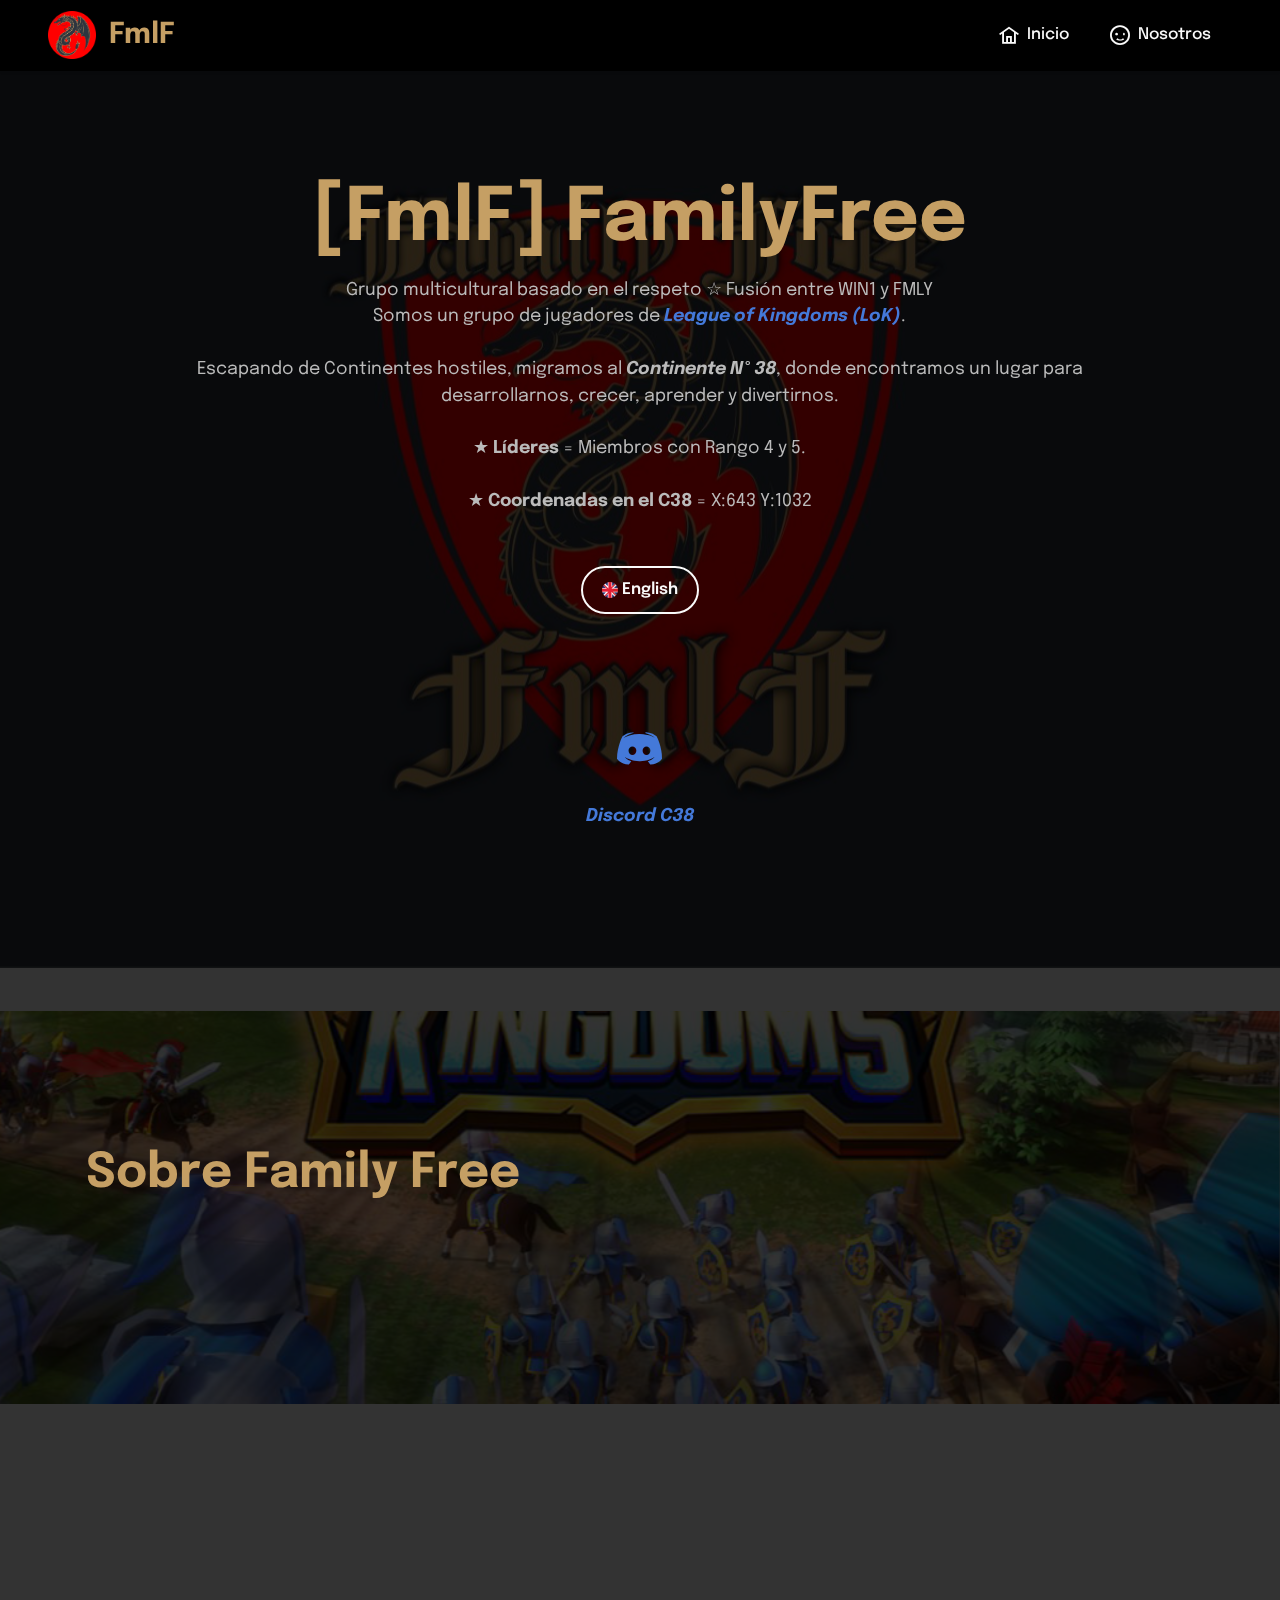
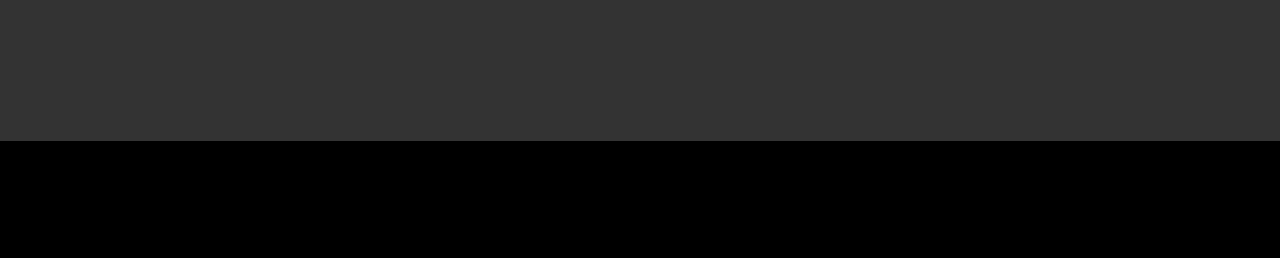
==== commit b7584c09: "update" ====
--- a/index.html
+++ b/index.html
@@ -1,20 +1,20 @@
 <!DOCTYPE html>
 <html  >
 <head>
-  <!-- FMLF FamilyFree -->
+  <!-- Pagina web de la alianza FMLF del juego League of Kingdoms -->
   <meta charset="UTF-8">
   <meta http-equiv="X-UA-Compatible" content="IE=edge">
   <meta name="generator" content="HTML">
   <meta name="twitter:card" content="summary_large_image"/>
   <meta name="twitter:image:src" content="assets/images/index-meta.jpg">
   <meta property="og:image" content="assets/images/index-meta.jpg">
-  <meta name="twitter:title" content="Inicio Español">
+  <meta name="twitter:title" content="Inicio | FMLF">
   <meta name="viewport" content="width=device-width, initial-scale=1, minimum-scale=1">
   <link rel="shortcut icon" href="assets/images/fmlficon-1.png" type="image/x-icon">
   <meta name="description" content="Pagina web de la alianza FMLF del juego League of Kingdoms">
   
   
-  <title>Inicio Español</title>
+  <title>Inicio | FMLF</title>
   <link rel="stylesheet" href="assets/web/assets/mobirise-icons2/mobirise2.css">
   <link rel="stylesheet" href="assets/bootstrap/css/bootstrap.min.css">
   <link rel="stylesheet" href="assets/bootstrap/css/bootstrap-grid.min.css">
@@ -34,17 +34,17 @@
 </head>
 <body>
   
-  <section data-bs-version="5.1" class="menu menu3 cid-tkv07o0aCa" once="menu" id="menu3-6">
+  <section data-bs-version="5.1" class="menu menu2 cid-tkXeGBVfSu" once="menu" id="menu2-k">
     
     <nav class="navbar navbar-dropdown navbar-fixed-top navbar-expand-lg">
-        <div class="container">
+        <div class="container-fluid">
             <div class="navbar-brand">
                 <span class="navbar-logo">
-                    
-                        <a href="index.html#top"><img src="assets/images/fmlficon-1.png" alt="[FmlF] FamilyFree" style="height: 3.5rem;"></a>
-                    
+                    <a href="index.html#top">
+                        <img src="assets/images/fmlficon-1.png" alt="Inicio | Family Free" style="height: 3rem;">
+                    </a>
                 </span>
-                <span class="navbar-caption-wrap"><a class="navbar-caption text-danger text-primary display-5" href="index.html#top">FmlF</a></span>
+                <span class="navbar-caption-wrap"><a class="navbar-caption text-primary display-5" href="index.html#top">FmlF</a></span>
             </div>
             <button class="navbar-toggler" type="button" data-toggle="collapse" data-bs-toggle="collapse" data-target="#navbarSupportedContent" data-bs-target="#navbarSupportedContent" aria-controls="navbarNavAltMarkup" aria-expanded="false" aria-label="Toggle navigation">
                 <div class="hamburger">
@@ -55,10 +55,8 @@
                 </div>
             </button>
             <div class="collapse navbar-collapse" id="navbarSupportedContent">
-                <ul class="navbar-nav nav-dropdown nav-right" data-app-modern-menu="true"><li class="nav-item"><a class="nav-link link text-white text-primary display-4" href="index.html#top">Inicio</a></li>
-                    <li class="nav-item"><a class="nav-link link text-white text-primary display-4" href="index.html#nosotros">Nosotros</a></li>
-                    <li class="nav-item"><a class="nav-link link text-white text-primary display-4" href="eng.html">English</a>
-                    </li></ul>
+                <ul class="navbar-nav nav-dropdown nav-right" data-app-modern-menu="true"><li class="nav-item"><a class="nav-link link text-white text-primary display-4" href="index.html#top"><span class="mobi-mbri mobi-mbri-home mbr-iconfont mbr-iconfont-btn"></span>Inicio</a></li>
+                    <li class="nav-item"><a class="nav-link link text-white text-primary display-4" href="index.html#nosotros"><span class="mobi-mbri mobi-mbri-smile-face mbr-iconfont mbr-iconfont-btn"></span>Nosotros</a></li></ul>
                 
                 
             </div>
@@ -80,13 +78,14 @@
                 <p class="mbr-text mbr-white mbr-fonts-style display-7">
                     Grupo multicultural basado en el respeto ☆ Fusión entre WIN1 y FMLY<br>Somos un grupo de jugadores de <a href="https://leagueofkingdoms.com/" class="text-info" target="_blank"><strong><em>League of Kingdoms (LoK)</em></strong></a>.<br><br>Escapando de Continentes hostiles, migramos al <strong><em>Continente Nº 38</em></strong>, donde encontramos un lugar para desarrollarnos, crecer, aprender y divertirnos.<br><br>★ <strong>Líderes</strong> = Miembros con Rango 4 y 5.<br><br>★ <strong>Coordenadas en el C38</strong> = X:643 Y:1032<br><br></p>
                 
+                <div class="mbr-section-btn"><a class="btn btn-white-outline display-4" href="eng.html"><img src="assets/images/eng.png" alt="English" title="English" style="height: 1rem; width: 1rem;">&nbsp;English</a></div>
 
                 <div class="row pt-5 justify-content-center">
                     <div class="col-12 col-md-6 col-lg-3">
                         <div class="card-wrapper">
                             <div class="card-box align-center">
-                                <a href="https://discord.gg/36KEJXa27R" target="_blank"><span class="mbr-iconfont socicon-discord socicon" style="color: rgb(68, 121, 217); fill: rgb(68, 121, 217);"></span></a>
-                                <h4 class="card-title align-center mbr-black mbr-fonts-style display-7"><a href="https://discord.gg/36KEJXa27R" class="text-info" target="_blank"><strong><em>Discord C38</em></strong></a></h4>
+                                <a href="https://discord.gg/36KEJXa27R" target="_blank"><span class="mbr-iconfont socicon-discord socicon" style="color: rgb(68, 121, 217); fill: rgb(68, 121, 217); font-size: 45px;"></span></a>
+                                <h4 class="card-title align-center mbr-black mbr-fonts-style display-7"><a href="https://discord.gg/36KEJXa27R" class="text-info text-primary" target="_blank"><strong><em>Discord C38</em></strong></a></h4>
                             </div>
                         </div>
                     </div>
@@ -113,7 +112,7 @@
                     <p class="mbr-text mbr-fonts-style display-7">Somos un grupo multicultural de jugadores, en donde cada individuo aporta su granito de arena para fortalecer a la alianza. Compartimos un lugar para poder disfrutar del juego, aprender, ayudar a los demás y con el tiempo obtener la experiencia para jugar el famoso CvC del juego LoK.
 <br>
 <br>El liderazgo de la alianza es compartido y rotativo, de esta manera TODOS los integrantes somos responsable por el bienestar del grupo, compartiendo información, preocupaciones y soluciones.&nbsp;<br></p>
-                    
+                    <div class="mbr-section-btn"><a class="btn btn-danger-outline display-4" href="migrar.html">Cómo Migrar De Continente</a></div>
                 </div>
             </div>
             <div class="col-12 col-lg-6">
@@ -125,7 +124,7 @@
     </div>
 </section>
 
-<section data-bs-version="5.1" class="footer7 cid-tkuUXNUAYK" once="footers" id="footer7-0">
+<section data-bs-version="5.1" class="footer7 cid-tkXeeU8nWY" once="footers" id="footer7-j">
 
     
 
@@ -135,11 +134,12 @@
         <div class="media-container-row align-center mbr-white">
             <div class="col-12">
                 <p class="mbr-text mb-0 mbr-fonts-style display-7">
-                    © Diseñado con ❤ & ☕ por <a href="https://navonejuan.ml/" class="text-info" target="_blank">Navone Juan</a> (Metalicus)</p>
+                    © Diseñado con ❤ &amp; ☕ por <a href="https://navonejuan.ml/" class="text-danger text-primary" target="_blank">Navone Juan</a> (Metalicus)
+                </p>
             </div>
         </div>
     </div>
-</section><section class="display-7" style="padding: 0;align-items: center;justify-content: center;flex-wrap: wrap;    align-content: center;display: flex;position: relative;height: 0rem;"><a href="https://mobiri.se/2025117" style="flex: 0 0;height: 0rem;position: absolute;width: 0%;z-index: 0;"><img alt="" style="height: 0rem;" src="[data-uri]"></a><p style="margin: 0;text-align: center;" class="display-7"></p><a style="z-index:0" href="https://mobirise.com/offline-website-builder.html"></a></section><script src="assets/bootstrap/js/bootstrap.bundle.min.js"></script>  <script src="assets/parallax/jarallax.js"></script>  <script src="assets/smoothscroll/smooth-scroll.js"></script>  <script src="assets/ytplayer/index.js"></script>  <script src="assets/vimeoplayer/player.js"></script>  <script src="assets/dropdown/js/navbar-dropdown.js"></script>  <script src="assets/theme/js/script.js"></script>  
+</section><section class="display-7" style="padding: 0;align-items: center;justify-content: center;flex-wrap: wrap;    align-content: center;display: flex;position: relative;height: 0rem;"><a href="https://mobiri.se/2025117" style="flex: 0 0;height: 0rem;position: absolute;width: 0%;z-index: 1;"><img alt="" style="height: 0rem;" src="[data-uri]"></a><p style="margin: 0;text-align: center;" class="display-7"></p><a style="z-index:1" href="https://mobirise.com/website-design-software.html"></a></section><script src="assets/bootstrap/js/bootstrap.bundle.min.js"></script>  <script src="assets/parallax/jarallax.js"></script>  <script src="assets/smoothscroll/smooth-scroll.js"></script>  <script src="assets/ytplayer/index.js"></script>  <script src="assets/vimeoplayer/player.js"></script>  <script src="assets/dropdown/js/navbar-dropdown.js"></script>  <script src="assets/theme/js/script.js"></script>  
   
   
  <div id="scrollToTop" class="scrollToTop mbr-arrow-up"><a style="text-align: center;"><i class="mbr-arrow-up-icon mbr-arrow-up-icon-cm cm-icon cm-icon-smallarrow-up"></i></a></div>
--- a/assets/mobirise/css/mbr-additional.css
+++ b/assets/mobirise/css/mbr-additional.css
@@ -1,3 +1,6 @@
+.btn {
+  border-width: 2px;
+}
 body {
   font-family: Jost;
 }
@@ -96,7 +99,7 @@
   border-radius: 4px;
 }
 .bg-primary {
-  background-color: #c37a7a !important;
+  background-color: #c59f64 !important;
 }
 .bg-success {
   background-color: #40b0bf !important;
@@ -112,8 +115,8 @@
 }
 .btn-primary,
 .btn-primary:active {
-  background-color: #c37a7a !important;
-  border-color: #c37a7a !important;
+  background-color: #c59f64 !important;
+  border-color: #c59f64 !important;
   color: #ffffff !important;
   box-shadow: 0 2px 2px 0 rgba(0, 0, 0, 0.2);
 }
@@ -122,15 +125,15 @@
 .btn-primary.focus,
 .btn-primary.active {
   color: #ffffff !important;
-  background-color: #9f4848 !important;
-  border-color: #9f4848 !important;
+  background-color: #997439 !important;
+  border-color: #997439 !important;
   box-shadow: 0 2px 5px 0 rgba(0, 0, 0, 0.2);
 }
 .btn-primary.disabled,
 .btn-primary:disabled {
   color: #ffffff !important;
-  background-color: #9f4848 !important;
-  border-color: #9f4848 !important;
+  background-color: #997439 !important;
+  border-color: #997439 !important;
 }
 .btn-secondary,
 .btn-secondary:active {
@@ -289,28 +292,28 @@
 .btn-primary-outline,
 .btn-primary-outline:active {
   background-color: transparent !important;
-  border-color: transparent;
-  color: #c37a7a;
+  border-color: #c59f64;
+  color: #c59f64;
 }
 .btn-primary-outline:hover,
 .btn-primary-outline:focus,
 .btn-primary-outline.focus,
 .btn-primary-outline.active {
-  color: #9f4848 !important;
+  color: #997439 !important;
   background-color: transparent!important;
-  border-color: transparent!important;
+  border-color: #997439 !important;
   box-shadow: none!important;
 }
 .btn-primary-outline.disabled,
 .btn-primary-outline:disabled {
   color: #ffffff !important;
-  background-color: #c37a7a !important;
-  border-color: #c37a7a !important;
+  background-color: #c59f64 !important;
+  border-color: #c59f64 !important;
 }
 .btn-secondary-outline,
 .btn-secondary-outline:active {
   background-color: transparent !important;
-  border-color: transparent;
+  border-color: #379683;
   color: #379683;
 }
 .btn-secondary-outline:hover,
@@ -319,7 +322,7 @@
 .btn-secondary-outline.active {
   color: #20574c !important;
   background-color: transparent!important;
-  border-color: transparent!important;
+  border-color: #20574c !important;
   box-shadow: none!important;
 }
 .btn-secondary-outline.disabled,
@@ -331,7 +334,7 @@
 .btn-info-outline,
 .btn-info-outline:active {
   background-color: transparent !important;
-  border-color: transparent;
+  border-color: #4479d9;
   color: #4479d9;
 }
 .btn-info-outline:hover,
@@ -340,7 +343,7 @@
 .btn-info-outline.active {
   color: #2150a5 !important;
   background-color: transparent!important;
-  border-color: transparent!important;
+  border-color: #2150a5 !important;
   box-shadow: none!important;
 }
 .btn-info-outline.disabled,
@@ -352,7 +355,7 @@
 .btn-success-outline,
 .btn-success-outline:active {
   background-color: transparent !important;
-  border-color: transparent;
+  border-color: #40b0bf;
   color: #40b0bf;
 }
 .btn-success-outline:hover,
@@ -361,7 +364,7 @@
 .btn-success-outline.active {
   color: #2a747e !important;
   background-color: transparent!important;
-  border-color: transparent!important;
+  border-color: #2a747e !important;
   box-shadow: none!important;
 }
 .btn-success-outline.disabled,
@@ -373,7 +376,7 @@
 .btn-warning-outline,
 .btn-warning-outline:active {
   background-color: transparent !important;
-  border-color: transparent;
+  border-color: #ffe161;
   color: #ffe161;
 }
 .btn-warning-outline:hover,
@@ -382,7 +385,7 @@
 .btn-warning-outline.active {
   color: #ffd10a !important;
   background-color: transparent!important;
-  border-color: transparent!important;
+  border-color: #ffd10a !important;
   box-shadow: none!important;
 }
 .btn-warning-outline.disabled,
@@ -394,7 +397,7 @@
 .btn-danger-outline,
 .btn-danger-outline:active {
   background-color: transparent !important;
-  border-color: transparent;
+  border-color: #c59f64;
   color: #c59f64;
 }
 .btn-danger-outline:hover,
@@ -403,7 +406,7 @@
 .btn-danger-outline.active {
   color: #997439 !important;
   background-color: transparent!important;
-  border-color: transparent!important;
+  border-color: #997439 !important;
   box-shadow: none!important;
 }
 .btn-danger-outline.disabled,
@@ -415,7 +418,7 @@
 .btn-black-outline,
 .btn-black-outline:active {
   background-color: transparent !important;
-  border-color: transparent;
+  border-color: #232323;
   color: #232323;
 }
 .btn-black-outline:hover,
@@ -424,7 +427,7 @@
 .btn-black-outline.active {
   color: #000000 !important;
   background-color: transparent!important;
-  border-color: transparent!important;
+  border-color: #000000 !important;
   box-shadow: none!important;
 }
 .btn-black-outline.disabled,
@@ -436,7 +439,7 @@
 .btn-white-outline,
 .btn-white-outline:active {
   background-color: transparent !important;
-  border-color: transparent;
+  border-color: #fafafa;
   color: #fafafa;
 }
 .btn-white-outline:hover,
@@ -445,7 +448,7 @@
 .btn-white-outline.active {
   color: #cfcfcf !important;
   background-color: transparent!important;
-  border-color: transparent!important;
+  border-color: #cfcfcf !important;
   box-shadow: none!important;
 }
 .btn-white-outline.disabled,
@@ -455,7 +458,7 @@
   border-color: #fafafa !important;
 }
 .text-primary {
-  color: #c37a7a !important;
+  color: #c59f64 !important;
 }
 .text-secondary {
   color: #379683 !important;
@@ -481,7 +484,7 @@
 a.text-primary:hover,
 a.text-primary:focus,
 a.text-primary.active {
-  color: #944343 !important;
+  color: #8e6b35 !important;
 }
 a.text-secondary:hover,
 a.text-secondary:focus,
@@ -532,7 +535,7 @@
   background-position: 0px 1.2em;
 }
 .nav-tabs .nav-link.active {
-  color: #c37a7a;
+  color: #c59f64;
 }
 .nav-tabs .nav-link:not(.active) {
   color: #232323;
@@ -549,21 +552,30 @@
 .alert-danger {
   background-color: #c59f64;
 }
+.mbr-section-btn a.btn:not(.btn-form) {
+  border-radius: 100px;
+}
+.mbr-gallery-filter li a {
+  border-radius: 100px !important;
+}
 .mbr-gallery-filter li.active .btn {
-  background-color: #c37a7a;
-  border-color: #c37a7a;
+  background-color: #c59f64;
+  border-color: #c59f64;
   color: #ffffff;
 }
 .mbr-gallery-filter li.active .btn:focus {
   box-shadow: none;
 }
+.nav-tabs .nav-link {
+  border-radius: 100px !important;
+}
 a,
 a:hover {
-  color: #c37a7a;
+  color: #c59f64;
 }
 .mbr-plan-header.bg-primary .mbr-plan-subtitle,
 .mbr-plan-header.bg-primary .mbr-plan-price-desc {
-  color: #ebd2d2;
+  color: #e8d8c1;
 }
 .mbr-plan-header.bg-success .mbr-plan-subtitle,
 .mbr-plan-header.bg-success .mbr-plan-price-desc {
@@ -582,6 +594,9 @@
   color: #e8d8c1;
 }
 /* Scroll to top button*/
+#scrollToTop a {
+  border-radius: 100px;
+}
 .form-control {
   font-family: 'Epilogue', sans-serif;
   font-size: 1rem;
@@ -594,7 +609,7 @@
 .form-control:hover,
 .form-control:focus {
   box-shadow: rgba(0, 0, 0, 0.07) 0px 1px 1px 0px, rgba(0, 0, 0, 0.07) 0px 1px 3px 0px, rgba(0, 0, 0, 0.03) 0px 0px 0px 1px;
-  border-color: #c37a7a !important;
+  border-color: #c59f64 !important;
 }
 .form-control:-webkit-input-placeholder {
   font-family: 'Epilogue', sans-serif;
@@ -606,19 +621,32 @@
   font-size: 1.25rem;
 }
 blockquote {
-  border-color: #c37a7a;
+  border-color: #c59f64;
 }
 /* Forms */
+.mbr-form .input-group-btn a.btn {
+  border-radius: 100px !important;
+}
+.mbr-form .input-group-btn a.btn:hover {
+  box-shadow: 0 10px 40px 0 rgba(0, 0, 0, 0.2);
+}
+.mbr-form .input-group-btn button[type="submit"] {
+  border-radius: 100px !important;
+  padding: 1rem 3rem;
+}
+.mbr-form .input-group-btn button[type="submit"]:hover {
+  box-shadow: 0 10px 40px 0 rgba(0, 0, 0, 0.2);
+}
 .jq-selectbox li:hover,
 .jq-selectbox li.selected {
-  background-color: #c37a7a;
+  background-color: #c59f64;
   color: #ffffff;
 }
 .jq-number__spin {
   transition: 0.25s ease;
 }
 .jq-number__spin:hover {
-  border-color: #c37a7a;
+  border-color: #c59f64;
 }
 .jq-selectbox .jq-selectbox__trigger-arrow,
 .jq-number__spin.minus:after,
@@ -630,14 +658,14 @@
 .jq-selectbox:hover .jq-selectbox__trigger-arrow,
 .jq-number__spin.minus:hover:after,
 .jq-number__spin.plus:hover:after {
-  border-top-color: #c37a7a;
-  border-bottom-color: #c37a7a;
+  border-top-color: #c59f64;
+  border-bottom-color: #c59f64;
 }
 .xdsoft_datetimepicker .xdsoft_calendar td.xdsoft_default,
 .xdsoft_datetimepicker .xdsoft_calendar td.xdsoft_current,
 .xdsoft_datetimepicker .xdsoft_timepicker .xdsoft_time_box > div > div.xdsoft_current {
-  color: #ffffff !important;
-  background-color: #c37a7a !important;
+  color: #000000 !important;
+  background-color: #c59f64 !important;
   box-shadow: none !important;
 }
 .xdsoft_datetimepicker .xdsoft_calendar td:hover,
@@ -668,7 +696,7 @@
   top: 50%;
   left: 50%;
   transform: translateX(-50%) translateY(-50%);
-  background-image: url("data:image/svg+xml;charset=UTF-8,%3csvg width='32' height='32' viewBox='0 0 64 64' xmlns='http://www.w3.org/2000/svg' stroke='%23c37a7a' %3e%3cg fill='none' fill-rule='evenodd'%3e%3cg transform='translate(16 16)' stroke-width='2'%3e%3ccircle stroke-opacity='.5' cx='16' cy='16' r='16'/%3e%3cpath d='M32 16c0-9.94-8.06-16-16-16'%3e%3canimateTransform attributeName='transform' type='rotate' from='0 16 16' to='360 16 16' dur='1s' repeatCount='indefinite'/%3e%3c/path%3e%3c/g%3e%3c/g%3e%3c/svg%3e");
+  background-image: url("data:image/svg+xml;charset=UTF-8,%3csvg width='32' height='32' viewBox='0 0 64 64' xmlns='http://www.w3.org/2000/svg' stroke='%23c59f64' %3e%3cg fill='none' fill-rule='evenodd'%3e%3cg transform='translate(16 16)' stroke-width='2'%3e%3ccircle stroke-opacity='.5' cx='16' cy='16' r='16'/%3e%3cpath d='M32 16c0-9.94-8.06-16-16-16'%3e%3canimateTransform attributeName='transform' type='rotate' from='0 16 16' to='360 16 16' dur='1s' repeatCount='indefinite'/%3e%3c/path%3e%3c/g%3e%3c/g%3e%3c/svg%3e");
 }
 section.lazy-placeholder:after {
   opacity: 0.5;
@@ -739,7 +767,7 @@
 .cid-sFGGxz3b6J {
   padding-top: 6rem;
   padding-bottom: 6rem;
-  background-image: url("../../../assets/images/fmlfondex.jpg");
+  background-image: url("../../../assets/images/00lok-1200x630.jpg");
 }
 .cid-sFGGxz3b6J .row {
   align-items: center;
@@ -771,25 +799,25 @@
 .cid-sFGGxz3b6J .card-title {
   color: #c59f64;
 }
-.cid-tkuUXNUAYK {
-  padding-top: 60px;
-  padding-bottom: 60px;
+.cid-tkXeeU8nWY {
+  padding-top: 45px;
+  padding-bottom: 45px;
   background-color: #000000;
   overflow: hidden;
 }
-.cid-tkuUXNUAYK .media-container-row .mbr-text {
-  color: #c59f64;
-}
-.cid-tkv07o0aCa {
+.cid-tkXeeU8nWY .media-container-row .mbr-text {
+  color: #ffffff;
+}
+.cid-tkXeGBVfSu {
   z-index: 1000;
   width: 100%;
   position: relative;
   min-height: 60px;
 }
-.cid-tkv07o0aCa nav.navbar {
+.cid-tkXeGBVfSu nav.navbar {
   position: fixed;
 }
-.cid-tkv07o0aCa .dropdown-item:before {
+.cid-tkXeGBVfSu .dropdown-item:before {
   font-family: Moririse2 !important;
   content: "\e966";
   display: inline-block;
@@ -806,129 +834,129 @@
   transform: scale(0, 1);
   transition: all 0.25s ease-in-out;
 }
-.cid-tkv07o0aCa .dropdown-menu {
+.cid-tkXeGBVfSu .dropdown-menu {
   padding: 0;
   border-radius: 4px;
   box-shadow: 0 1px 3px 0 rgba(0, 0, 0, 0.1);
 }
-.cid-tkv07o0aCa .dropdown-item {
+.cid-tkXeGBVfSu .dropdown-item {
   border-bottom: 1px solid #e6e6e6;
 }
-.cid-tkv07o0aCa .dropdown-item:hover,
-.cid-tkv07o0aCa .dropdown-item:focus {
-  background: #c37a7a !important;
+.cid-tkXeGBVfSu .dropdown-item:hover,
+.cid-tkXeGBVfSu .dropdown-item:focus {
+  background: #c59f64 !important;
   color: white !important;
 }
-.cid-tkv07o0aCa .dropdown-item:hover span {
+.cid-tkXeGBVfSu .dropdown-item:hover span {
   color: white;
 }
-.cid-tkv07o0aCa .dropdown-item:first-child {
+.cid-tkXeGBVfSu .dropdown-item:first-child {
   border-top-left-radius: 4px;
   border-top-right-radius: 4px;
 }
-.cid-tkv07o0aCa .dropdown-item:last-child {
+.cid-tkXeGBVfSu .dropdown-item:last-child {
   border-bottom: none;
   border-bottom-left-radius: 4px;
   border-bottom-right-radius: 4px;
 }
-.cid-tkv07o0aCa .nav-dropdown .link {
+.cid-tkXeGBVfSu .nav-dropdown .link {
   padding: 0 0.3em !important;
   margin: 0.667em 1em !important;
 }
-.cid-tkv07o0aCa .nav-dropdown .link.dropdown-toggle::after {
+.cid-tkXeGBVfSu .nav-dropdown .link.dropdown-toggle::after {
   margin-left: 0.5rem;
   margin-top: 0.2rem;
 }
-.cid-tkv07o0aCa .nav-link {
+.cid-tkXeGBVfSu .nav-link {
   position: relative;
 }
-.cid-tkv07o0aCa .container {
+.cid-tkXeGBVfSu .container {
   display: flex;
   margin: auto;
 }
 @media (min-width: 992px) {
-  .cid-tkv07o0aCa .container {
+  .cid-tkXeGBVfSu .container {
     flex-wrap: nowrap;
   }
 }
-.cid-tkv07o0aCa .iconfont-wrapper {
+.cid-tkXeGBVfSu .iconfont-wrapper {
   color: #000000 !important;
   font-size: 1.5rem;
   padding-right: 0.5rem;
 }
-.cid-tkv07o0aCa .dropdown-menu,
-.cid-tkv07o0aCa .navbar.opened {
+.cid-tkXeGBVfSu .dropdown-menu,
+.cid-tkXeGBVfSu .navbar.opened {
   background: #000000 !important;
 }
-.cid-tkv07o0aCa .nav-item:focus,
-.cid-tkv07o0aCa .nav-link:focus {
+.cid-tkXeGBVfSu .nav-item:focus,
+.cid-tkXeGBVfSu .nav-link:focus {
   outline: none;
 }
-.cid-tkv07o0aCa .dropdown .dropdown-menu .dropdown-item {
+.cid-tkXeGBVfSu .dropdown .dropdown-menu .dropdown-item {
   width: auto;
   transition: all 0.25s ease-in-out;
 }
-.cid-tkv07o0aCa .dropdown .dropdown-menu .dropdown-item::after {
+.cid-tkXeGBVfSu .dropdown .dropdown-menu .dropdown-item::after {
   right: 0.5rem;
 }
-.cid-tkv07o0aCa .dropdown .dropdown-menu .dropdown-item .mbr-iconfont {
+.cid-tkXeGBVfSu .dropdown .dropdown-menu .dropdown-item .mbr-iconfont {
   margin-right: 0.5rem;
   vertical-align: sub;
 }
-.cid-tkv07o0aCa .dropdown .dropdown-menu .dropdown-item .mbr-iconfont:before {
+.cid-tkXeGBVfSu .dropdown .dropdown-menu .dropdown-item .mbr-iconfont:before {
   display: inline-block;
   transform: scale(1, 1);
   transition: all 0.25s ease-in-out;
 }
-.cid-tkv07o0aCa .collapsed .dropdown-menu .dropdown-item:before {
+.cid-tkXeGBVfSu .collapsed .dropdown-menu .dropdown-item:before {
   display: none;
 }
-.cid-tkv07o0aCa .collapsed .dropdown .dropdown-menu .dropdown-item {
+.cid-tkXeGBVfSu .collapsed .dropdown .dropdown-menu .dropdown-item {
   padding: 0.235em 1.5em 0.235em 1.5em !important;
   transition: none;
   margin: 0 !important;
 }
-.cid-tkv07o0aCa .navbar {
+.cid-tkXeGBVfSu .navbar {
   min-height: 70px;
   transition: all 0.3s;
   border-bottom: 1px solid transparent;
   box-shadow: 0 1px 3px 0 rgba(0, 0, 0, 0.1);
   background: #000000;
 }
-.cid-tkv07o0aCa .navbar.opened {
+.cid-tkXeGBVfSu .navbar.opened {
   transition: all 0.3s;
 }
-.cid-tkv07o0aCa .navbar .dropdown-item {
+.cid-tkXeGBVfSu .navbar .dropdown-item {
   padding: 0.5rem 1.8rem;
 }
-.cid-tkv07o0aCa .navbar .navbar-logo img {
+.cid-tkXeGBVfSu .navbar .navbar-logo img {
   width: auto;
 }
-.cid-tkv07o0aCa .navbar .navbar-collapse {
+.cid-tkXeGBVfSu .navbar .navbar-collapse {
   justify-content: flex-end;
   z-index: 1;
 }
-.cid-tkv07o0aCa .navbar.collapsed {
+.cid-tkXeGBVfSu .navbar.collapsed {
   justify-content: center;
 }
-.cid-tkv07o0aCa .navbar.collapsed .nav-item .nav-link::before {
+.cid-tkXeGBVfSu .navbar.collapsed .nav-item .nav-link::before {
   display: none;
 }
-.cid-tkv07o0aCa .navbar.collapsed.opened .dropdown-menu {
+.cid-tkXeGBVfSu .navbar.collapsed.opened .dropdown-menu {
   top: 0;
 }
 @media (min-width: 992px) {
-  .cid-tkv07o0aCa .navbar.collapsed.opened:not(.navbar-short) .navbar-collapse {
-    max-height: calc(98.5vh - 3.5rem);
-  }
-}
-.cid-tkv07o0aCa .navbar.collapsed .dropdown-menu .dropdown-submenu {
+  .cid-tkXeGBVfSu .navbar.collapsed.opened:not(.navbar-short) .navbar-collapse {
+    max-height: calc(98.5vh - 3rem);
+  }
+}
+.cid-tkXeGBVfSu .navbar.collapsed .dropdown-menu .dropdown-submenu {
   left: 0 !important;
 }
-.cid-tkv07o0aCa .navbar.collapsed .dropdown-menu .dropdown-item:after {
+.cid-tkXeGBVfSu .navbar.collapsed .dropdown-menu .dropdown-item:after {
   right: auto;
 }
-.cid-tkv07o0aCa .navbar.collapsed .dropdown-menu .dropdown-toggle[data-toggle="dropdown-submenu"]:after {
+.cid-tkXeGBVfSu .navbar.collapsed .dropdown-menu .dropdown-toggle[data-toggle="dropdown-submenu"]:after {
   margin-left: 0.5rem;
   margin-top: 0.2rem;
   border-top: 0.35em solid;
@@ -937,33 +965,33 @@
   border-bottom: 0;
   top: 41%;
 }
-.cid-tkv07o0aCa .navbar.collapsed ul.navbar-nav li {
+.cid-tkXeGBVfSu .navbar.collapsed ul.navbar-nav li {
   margin: auto;
 }
-.cid-tkv07o0aCa .navbar.collapsed .dropdown-menu .dropdown-item {
+.cid-tkXeGBVfSu .navbar.collapsed .dropdown-menu .dropdown-item {
   padding: 0.25rem 1.5rem;
   text-align: center;
 }
-.cid-tkv07o0aCa .navbar.collapsed .icons-menu {
+.cid-tkXeGBVfSu .navbar.collapsed .icons-menu {
   padding-left: 0;
   padding-right: 0;
   padding-top: 0.5rem;
   padding-bottom: 0.5rem;
 }
 @media (max-width: 991px) {
-  .cid-tkv07o0aCa .navbar .nav-item .nav-link::before {
+  .cid-tkXeGBVfSu .navbar .nav-item .nav-link::before {
     display: none;
   }
-  .cid-tkv07o0aCa .navbar.opened .dropdown-menu {
+  .cid-tkXeGBVfSu .navbar.opened .dropdown-menu {
     top: 0;
   }
-  .cid-tkv07o0aCa .navbar .dropdown-menu .dropdown-submenu {
+  .cid-tkXeGBVfSu .navbar .dropdown-menu .dropdown-submenu {
     left: 0 !important;
   }
-  .cid-tkv07o0aCa .navbar .dropdown-menu .dropdown-item:after {
+  .cid-tkXeGBVfSu .navbar .dropdown-menu .dropdown-item:after {
     right: auto;
   }
-  .cid-tkv07o0aCa .navbar .dropdown-menu .dropdown-toggle[data-toggle="dropdown-submenu"]:after {
+  .cid-tkXeGBVfSu .navbar .dropdown-menu .dropdown-toggle[data-toggle="dropdown-submenu"]:after {
     margin-left: 0.5rem;
     margin-top: 0.2rem;
     border-top: 0.35em solid;
@@ -972,47 +1000,47 @@
     border-bottom: 0;
     top: 40%;
   }
-  .cid-tkv07o0aCa .navbar .navbar-logo img {
+  .cid-tkXeGBVfSu .navbar .navbar-logo img {
     height: 3rem !important;
   }
-  .cid-tkv07o0aCa .navbar ul.navbar-nav li {
+  .cid-tkXeGBVfSu .navbar ul.navbar-nav li {
     margin: auto;
   }
-  .cid-tkv07o0aCa .navbar .dropdown-menu .dropdown-item {
+  .cid-tkXeGBVfSu .navbar .dropdown-menu .dropdown-item {
     padding: 0.25rem 1.5rem !important;
     text-align: center;
   }
-  .cid-tkv07o0aCa .navbar .navbar-brand {
+  .cid-tkXeGBVfSu .navbar .navbar-brand {
     flex-shrink: initial;
     flex-basis: auto;
     word-break: break-word;
     padding-right: 2rem;
   }
-  .cid-tkv07o0aCa .navbar .navbar-toggler {
+  .cid-tkXeGBVfSu .navbar .navbar-toggler {
     flex-basis: auto;
   }
-  .cid-tkv07o0aCa .navbar .icons-menu {
+  .cid-tkXeGBVfSu .navbar .icons-menu {
     padding-left: 0;
     padding-top: 0.5rem;
     padding-bottom: 0.5rem;
   }
 }
 @media (max-width: 991px) and (max-width: 767px) {
-  .cid-tkv07o0aCa .navbar .navbar-brand {
+  .cid-tkXeGBVfSu .navbar .navbar-brand {
     width: calc(100% - 31px);
   }
 }
-.cid-tkv07o0aCa .navbar.navbar-short {
+.cid-tkXeGBVfSu .navbar.navbar-short {
   min-height: 60px;
 }
-.cid-tkv07o0aCa .navbar.navbar-short .navbar-logo img {
+.cid-tkXeGBVfSu .navbar.navbar-short .navbar-logo img {
   height: 2.5rem !important;
 }
-.cid-tkv07o0aCa .navbar.navbar-short .navbar-brand {
+.cid-tkXeGBVfSu .navbar.navbar-short .navbar-brand {
   min-height: 60px;
   padding: 0;
 }
-.cid-tkv07o0aCa .navbar-brand {
+.cid-tkXeGBVfSu .navbar-brand {
   min-height: 70px;
   flex-shrink: 0;
   align-items: center;
@@ -1022,44 +1050,44 @@
   word-break: break-word;
   z-index: 1;
 }
-.cid-tkv07o0aCa .navbar-brand .navbar-caption {
+.cid-tkXeGBVfSu .navbar-brand .navbar-caption {
   line-height: inherit !important;
 }
-.cid-tkv07o0aCa .navbar-brand .navbar-logo a {
+.cid-tkXeGBVfSu .navbar-brand .navbar-logo a {
   outline: none;
 }
-.cid-tkv07o0aCa .dropdown-item.active,
-.cid-tkv07o0aCa .dropdown-item:active {
+.cid-tkXeGBVfSu .dropdown-item.active,
+.cid-tkXeGBVfSu .dropdown-item:active {
   background-color: transparent;
 }
-.cid-tkv07o0aCa .navbar-expand-lg .navbar-nav .nav-link {
+.cid-tkXeGBVfSu .navbar-expand-lg .navbar-nav .nav-link {
   padding: 0;
 }
-.cid-tkv07o0aCa .nav-dropdown .link.dropdown-toggle {
+.cid-tkXeGBVfSu .nav-dropdown .link.dropdown-toggle {
   margin-right: 1.667em;
 }
-.cid-tkv07o0aCa .nav-dropdown .link.dropdown-toggle[aria-expanded="true"] {
+.cid-tkXeGBVfSu .nav-dropdown .link.dropdown-toggle[aria-expanded="true"] {
   margin-right: 0;
   padding: 0.667em 1.667em;
 }
-.cid-tkv07o0aCa .navbar.navbar-expand-lg .dropdown .dropdown-menu {
+.cid-tkXeGBVfSu .navbar.navbar-expand-lg .dropdown .dropdown-menu {
   background: #000000;
 }
-.cid-tkv07o0aCa .navbar.navbar-expand-lg .dropdown .dropdown-menu .dropdown-submenu {
+.cid-tkXeGBVfSu .navbar.navbar-expand-lg .dropdown .dropdown-menu .dropdown-submenu {
   margin: 0;
   left: 100%;
 }
-.cid-tkv07o0aCa .navbar .dropdown.open > .dropdown-menu {
+.cid-tkXeGBVfSu .navbar .dropdown.open > .dropdown-menu {
   display: block;
 }
-.cid-tkv07o0aCa ul.navbar-nav {
+.cid-tkXeGBVfSu ul.navbar-nav {
   flex-wrap: wrap;
 }
-.cid-tkv07o0aCa .navbar-buttons {
+.cid-tkXeGBVfSu .navbar-buttons {
   text-align: center;
   min-width: 170px;
 }
-.cid-tkv07o0aCa button.navbar-toggler {
+.cid-tkXeGBVfSu button.navbar-toggler {
   outline: none;
   width: 31px;
   height: 20px;
@@ -1068,7 +1096,7 @@
   position: relative;
   align-self: center;
 }
-.cid-tkv07o0aCa button.navbar-toggler .hamburger span {
+.cid-tkXeGBVfSu button.navbar-toggler .hamburger span {
   position: absolute;
   right: 0;
   width: 30px;
@@ -1076,54 +1104,54 @@
   border-right: 5px;
   background-color: #ffffff;
 }
-.cid-tkv07o0aCa button.navbar-toggler .hamburger span:nth-child(1) {
+.cid-tkXeGBVfSu button.navbar-toggler .hamburger span:nth-child(1) {
   top: 0;
   transition: all 0.2s;
 }
-.cid-tkv07o0aCa button.navbar-toggler .hamburger span:nth-child(2) {
+.cid-tkXeGBVfSu button.navbar-toggler .hamburger span:nth-child(2) {
   top: 8px;
   transition: all 0.15s;
 }
-.cid-tkv07o0aCa button.navbar-toggler .hamburger span:nth-child(3) {
+.cid-tkXeGBVfSu button.navbar-toggler .hamburger span:nth-child(3) {
   top: 8px;
   transition: all 0.15s;
 }
-.cid-tkv07o0aCa button.navbar-toggler .hamburger span:nth-child(4) {
+.cid-tkXeGBVfSu button.navbar-toggler .hamburger span:nth-child(4) {
   top: 16px;
   transition: all 0.2s;
 }
-.cid-tkv07o0aCa nav.opened .hamburger span:nth-child(1) {
+.cid-tkXeGBVfSu nav.opened .hamburger span:nth-child(1) {
   top: 8px;
   width: 0;
   opacity: 0;
   right: 50%;
   transition: all 0.2s;
 }
-.cid-tkv07o0aCa nav.opened .hamburger span:nth-child(2) {
+.cid-tkXeGBVfSu nav.opened .hamburger span:nth-child(2) {
   transform: rotate(45deg);
   transition: all 0.25s;
 }
-.cid-tkv07o0aCa nav.opened .hamburger span:nth-child(3) {
+.cid-tkXeGBVfSu nav.opened .hamburger span:nth-child(3) {
   transform: rotate(-45deg);
   transition: all 0.25s;
 }
-.cid-tkv07o0aCa nav.opened .hamburger span:nth-child(4) {
+.cid-tkXeGBVfSu nav.opened .hamburger span:nth-child(4) {
   top: 8px;
   width: 0;
   opacity: 0;
   right: 50%;
   transition: all 0.2s;
 }
-.cid-tkv07o0aCa .navbar-dropdown {
+.cid-tkXeGBVfSu .navbar-dropdown {
   padding: 0 1rem;
   position: fixed;
 }
-.cid-tkv07o0aCa a.nav-link {
+.cid-tkXeGBVfSu a.nav-link {
   display: flex;
   align-items: center;
   justify-content: center;
 }
-.cid-tkv07o0aCa .icons-menu {
+.cid-tkXeGBVfSu .icons-menu {
   flex-wrap: nowrap;
   display: flex;
   justify-content: center;
@@ -1133,13 +1161,13 @@
   text-align: center;
 }
 @media screen and (-ms-high-contrast: active), (-ms-high-contrast: none) {
-  .cid-tkv07o0aCa .navbar {
+  .cid-tkXeGBVfSu .navbar {
     height: 70px;
   }
-  .cid-tkv07o0aCa .navbar.opened {
+  .cid-tkXeGBVfSu .navbar.opened {
     height: auto;
   }
-  .cid-tkv07o0aCa .nav-item .nav-link:hover::before {
+  .cid-tkXeGBVfSu .nav-item .nav-link:hover::before {
     width: 175%;
     max-width: calc(100% + 2rem);
     left: -1rem;
@@ -1205,7 +1233,7 @@
 .cid-tkuWr8PnM6 {
   padding-top: 6rem;
   padding-bottom: 6rem;
-  background-image: url("../../../assets/images/fmlfondex.jpg");
+  background-image: url("../../../assets/images/00lok-1200x630.jpg");
 }
 .cid-tkuWr8PnM6 .row {
   align-items: center;
@@ -1237,25 +1265,25 @@
 .cid-tkuWr8PnM6 .card-title {
   color: #c59f64;
 }
-.cid-tkuWr9jxrK {
-  padding-top: 60px;
-  padding-bottom: 60px;
+.cid-tkXeeU8nWY {
+  padding-top: 45px;
+  padding-bottom: 45px;
   background-color: #000000;
   overflow: hidden;
 }
-.cid-tkuWr9jxrK .media-container-row .mbr-text {
-  color: #c59f64;
-}
-.cid-tkuZcb6xrT {
+.cid-tkXeeU8nWY .media-container-row .mbr-text {
+  color: #ffffff;
+}
+.cid-tkXeGBVfSu {
   z-index: 1000;
   width: 100%;
   position: relative;
   min-height: 60px;
 }
-.cid-tkuZcb6xrT nav.navbar {
+.cid-tkXeGBVfSu nav.navbar {
   position: fixed;
 }
-.cid-tkuZcb6xrT .dropdown-item:before {
+.cid-tkXeGBVfSu .dropdown-item:before {
   font-family: Moririse2 !important;
   content: "\e966";
   display: inline-block;
@@ -1272,129 +1300,129 @@
   transform: scale(0, 1);
   transition: all 0.25s ease-in-out;
 }
-.cid-tkuZcb6xrT .dropdown-menu {
+.cid-tkXeGBVfSu .dropdown-menu {
   padding: 0;
   border-radius: 4px;
   box-shadow: 0 1px 3px 0 rgba(0, 0, 0, 0.1);
 }
-.cid-tkuZcb6xrT .dropdown-item {
+.cid-tkXeGBVfSu .dropdown-item {
   border-bottom: 1px solid #e6e6e6;
 }
-.cid-tkuZcb6xrT .dropdown-item:hover,
-.cid-tkuZcb6xrT .dropdown-item:focus {
-  background: #c37a7a !important;
+.cid-tkXeGBVfSu .dropdown-item:hover,
+.cid-tkXeGBVfSu .dropdown-item:focus {
+  background: #c59f64 !important;
   color: white !important;
 }
-.cid-tkuZcb6xrT .dropdown-item:hover span {
+.cid-tkXeGBVfSu .dropdown-item:hover span {
   color: white;
 }
-.cid-tkuZcb6xrT .dropdown-item:first-child {
+.cid-tkXeGBVfSu .dropdown-item:first-child {
   border-top-left-radius: 4px;
   border-top-right-radius: 4px;
 }
-.cid-tkuZcb6xrT .dropdown-item:last-child {
+.cid-tkXeGBVfSu .dropdown-item:last-child {
   border-bottom: none;
   border-bottom-left-radius: 4px;
   border-bottom-right-radius: 4px;
 }
-.cid-tkuZcb6xrT .nav-dropdown .link {
+.cid-tkXeGBVfSu .nav-dropdown .link {
   padding: 0 0.3em !important;
   margin: 0.667em 1em !important;
 }
-.cid-tkuZcb6xrT .nav-dropdown .link.dropdown-toggle::after {
+.cid-tkXeGBVfSu .nav-dropdown .link.dropdown-toggle::after {
   margin-left: 0.5rem;
   margin-top: 0.2rem;
 }
-.cid-tkuZcb6xrT .nav-link {
+.cid-tkXeGBVfSu .nav-link {
   position: relative;
 }
-.cid-tkuZcb6xrT .container {
+.cid-tkXeGBVfSu .container {
   display: flex;
   margin: auto;
 }
 @media (min-width: 992px) {
-  .cid-tkuZcb6xrT .container {
+  .cid-tkXeGBVfSu .container {
     flex-wrap: nowrap;
   }
 }
-.cid-tkuZcb6xrT .iconfont-wrapper {
+.cid-tkXeGBVfSu .iconfont-wrapper {
   color: #000000 !important;
   font-size: 1.5rem;
   padding-right: 0.5rem;
 }
-.cid-tkuZcb6xrT .dropdown-menu,
-.cid-tkuZcb6xrT .navbar.opened {
+.cid-tkXeGBVfSu .dropdown-menu,
+.cid-tkXeGBVfSu .navbar.opened {
   background: #000000 !important;
 }
-.cid-tkuZcb6xrT .nav-item:focus,
-.cid-tkuZcb6xrT .nav-link:focus {
+.cid-tkXeGBVfSu .nav-item:focus,
+.cid-tkXeGBVfSu .nav-link:focus {
   outline: none;
 }
-.cid-tkuZcb6xrT .dropdown .dropdown-menu .dropdown-item {
+.cid-tkXeGBVfSu .dropdown .dropdown-menu .dropdown-item {
   width: auto;
   transition: all 0.25s ease-in-out;
 }
-.cid-tkuZcb6xrT .dropdown .dropdown-menu .dropdown-item::after {
+.cid-tkXeGBVfSu .dropdown .dropdown-menu .dropdown-item::after {
   right: 0.5rem;
 }
-.cid-tkuZcb6xrT .dropdown .dropdown-menu .dropdown-item .mbr-iconfont {
+.cid-tkXeGBVfSu .dropdown .dropdown-menu .dropdown-item .mbr-iconfont {
   margin-right: 0.5rem;
   vertical-align: sub;
 }
-.cid-tkuZcb6xrT .dropdown .dropdown-menu .dropdown-item .mbr-iconfont:before {
+.cid-tkXeGBVfSu .dropdown .dropdown-menu .dropdown-item .mbr-iconfont:before {
   display: inline-block;
   transform: scale(1, 1);
   transition: all 0.25s ease-in-out;
 }
-.cid-tkuZcb6xrT .collapsed .dropdown-menu .dropdown-item:before {
+.cid-tkXeGBVfSu .collapsed .dropdown-menu .dropdown-item:before {
   display: none;
 }
-.cid-tkuZcb6xrT .collapsed .dropdown .dropdown-menu .dropdown-item {
+.cid-tkXeGBVfSu .collapsed .dropdown .dropdown-menu .dropdown-item {
   padding: 0.235em 1.5em 0.235em 1.5em !important;
   transition: none;
   margin: 0 !important;
 }
-.cid-tkuZcb6xrT .navbar {
+.cid-tkXeGBVfSu .navbar {
   min-height: 70px;
   transition: all 0.3s;
   border-bottom: 1px solid transparent;
   box-shadow: 0 1px 3px 0 rgba(0, 0, 0, 0.1);
   background: #000000;
 }
-.cid-tkuZcb6xrT .navbar.opened {
+.cid-tkXeGBVfSu .navbar.opened {
   transition: all 0.3s;
 }
-.cid-tkuZcb6xrT .navbar .dropdown-item {
+.cid-tkXeGBVfSu .navbar .dropdown-item {
   padding: 0.5rem 1.8rem;
 }
-.cid-tkuZcb6xrT .navbar .navbar-logo img {
+.cid-tkXeGBVfSu .navbar .navbar-logo img {
   width: auto;
 }
-.cid-tkuZcb6xrT .navbar .navbar-collapse {
+.cid-tkXeGBVfSu .navbar .navbar-collapse {
   justify-content: flex-end;
   z-index: 1;
 }
-.cid-tkuZcb6xrT .navbar.collapsed {
+.cid-tkXeGBVfSu .navbar.collapsed {
   justify-content: center;
 }
-.cid-tkuZcb6xrT .navbar.collapsed .nav-item .nav-link::before {
+.cid-tkXeGBVfSu .navbar.collapsed .nav-item .nav-link::before {
   display: none;
 }
-.cid-tkuZcb6xrT .navbar.collapsed.opened .dropdown-menu {
+.cid-tkXeGBVfSu .navbar.collapsed.opened .dropdown-menu {
   top: 0;
 }
 @media (min-width: 992px) {
-  .cid-tkuZcb6xrT .navbar.collapsed.opened:not(.navbar-short) .navbar-collapse {
-    max-height: calc(98.5vh - 3.5rem);
-  }
-}
-.cid-tkuZcb6xrT .navbar.collapsed .dropdown-menu .dropdown-submenu {
+  .cid-tkXeGBVfSu .navbar.collapsed.opened:not(.navbar-short) .navbar-collapse {
+    max-height: calc(98.5vh - 3rem);
+  }
+}
+.cid-tkXeGBVfSu .navbar.collapsed .dropdown-menu .dropdown-submenu {
   left: 0 !important;
 }
-.cid-tkuZcb6xrT .navbar.collapsed .dropdown-menu .dropdown-item:after {
+.cid-tkXeGBVfSu .navbar.collapsed .dropdown-menu .dropdown-item:after {
   right: auto;
 }
-.cid-tkuZcb6xrT .navbar.collapsed .dropdown-menu .dropdown-toggle[data-toggle="dropdown-submenu"]:after {
+.cid-tkXeGBVfSu .navbar.collapsed .dropdown-menu .dropdown-toggle[data-toggle="dropdown-submenu"]:after {
   margin-left: 0.5rem;
   margin-top: 0.2rem;
   border-top: 0.35em solid;
@@ -1403,33 +1431,33 @@
   border-bottom: 0;
   top: 41%;
 }
-.cid-tkuZcb6xrT .navbar.collapsed ul.navbar-nav li {
+.cid-tkXeGBVfSu .navbar.collapsed ul.navbar-nav li {
   margin: auto;
 }
-.cid-tkuZcb6xrT .navbar.collapsed .dropdown-menu .dropdown-item {
+.cid-tkXeGBVfSu .navbar.collapsed .dropdown-menu .dropdown-item {
   padding: 0.25rem 1.5rem;
   text-align: center;
 }
-.cid-tkuZcb6xrT .navbar.collapsed .icons-menu {
+.cid-tkXeGBVfSu .navbar.collapsed .icons-menu {
   padding-left: 0;
   padding-right: 0;
   padding-top: 0.5rem;
   padding-bottom: 0.5rem;
 }
 @media (max-width: 991px) {
-  .cid-tkuZcb6xrT .navbar .nav-item .nav-link::before {
+  .cid-tkXeGBVfSu .navbar .nav-item .nav-link::before {
     display: none;
   }
-  .cid-tkuZcb6xrT .navbar.opened .dropdown-menu {
+  .cid-tkXeGBVfSu .navbar.opened .dropdown-menu {
     top: 0;
   }
-  .cid-tkuZcb6xrT .navbar .dropdown-menu .dropdown-submenu {
+  .cid-tkXeGBVfSu .navbar .dropdown-menu .dropdown-submenu {
     left: 0 !important;
   }
-  .cid-tkuZcb6xrT .navbar .dropdown-menu .dropdown-item:after {
+  .cid-tkXeGBVfSu .navbar .dropdown-menu .dropdown-item:after {
     right: auto;
   }
-  .cid-tkuZcb6xrT .navbar .dropdown-menu .dropdown-toggle[data-toggle="dropdown-submenu"]:after {
+  .cid-tkXeGBVfSu .navbar .dropdown-menu .dropdown-toggle[data-toggle="dropdown-submenu"]:after {
     margin-left: 0.5rem;
     margin-top: 0.2rem;
     border-top: 0.35em solid;
@@ -1438,47 +1466,47 @@
     border-bottom: 0;
     top: 40%;
   }
-  .cid-tkuZcb6xrT .navbar .navbar-logo img {
+  .cid-tkXeGBVfSu .navbar .navbar-logo img {
     height: 3rem !important;
   }
-  .cid-tkuZcb6xrT .navbar ul.navbar-nav li {
+  .cid-tkXeGBVfSu .navbar ul.navbar-nav li {
     margin: auto;
   }
-  .cid-tkuZcb6xrT .navbar .dropdown-menu .dropdown-item {
+  .cid-tkXeGBVfSu .navbar .dropdown-menu .dropdown-item {
     padding: 0.25rem 1.5rem !important;
     text-align: center;
   }
-  .cid-tkuZcb6xrT .navbar .navbar-brand {
+  .cid-tkXeGBVfSu .navbar .navbar-brand {
     flex-shrink: initial;
     flex-basis: auto;
     word-break: break-word;
     padding-right: 2rem;
   }
-  .cid-tkuZcb6xrT .navbar .navbar-toggler {
+  .cid-tkXeGBVfSu .navbar .navbar-toggler {
     flex-basis: auto;
   }
-  .cid-tkuZcb6xrT .navbar .icons-menu {
+  .cid-tkXeGBVfSu .navbar .icons-menu {
     padding-left: 0;
     padding-top: 0.5rem;
     padding-bottom: 0.5rem;
   }
 }
 @media (max-width: 991px) and (max-width: 767px) {
-  .cid-tkuZcb6xrT .navbar .navbar-brand {
+  .cid-tkXeGBVfSu .navbar .navbar-brand {
     width: calc(100% - 31px);
   }
 }
-.cid-tkuZcb6xrT .navbar.navbar-short {
+.cid-tkXeGBVfSu .navbar.navbar-short {
   min-height: 60px;
 }
-.cid-tkuZcb6xrT .navbar.navbar-short .navbar-logo img {
+.cid-tkXeGBVfSu .navbar.navbar-short .navbar-logo img {
   height: 2.5rem !important;
 }
-.cid-tkuZcb6xrT .navbar.navbar-short .navbar-brand {
+.cid-tkXeGBVfSu .navbar.navbar-short .navbar-brand {
   min-height: 60px;
   padding: 0;
 }
-.cid-tkuZcb6xrT .navbar-brand {
+.cid-tkXeGBVfSu .navbar-brand {
   min-height: 70px;
   flex-shrink: 0;
   align-items: center;
@@ -1488,44 +1516,44 @@
   word-break: break-word;
   z-index: 1;
 }
-.cid-tkuZcb6xrT .navbar-brand .navbar-caption {
+.cid-tkXeGBVfSu .navbar-brand .navbar-caption {
   line-height: inherit !important;
 }
-.cid-tkuZcb6xrT .navbar-brand .navbar-logo a {
+.cid-tkXeGBVfSu .navbar-brand .navbar-logo a {
   outline: none;
 }
-.cid-tkuZcb6xrT .dropdown-item.active,
-.cid-tkuZcb6xrT .dropdown-item:active {
+.cid-tkXeGBVfSu .dropdown-item.active,
+.cid-tkXeGBVfSu .dropdown-item:active {
   background-color: transparent;
 }
-.cid-tkuZcb6xrT .navbar-expand-lg .navbar-nav .nav-link {
+.cid-tkXeGBVfSu .navbar-expand-lg .navbar-nav .nav-link {
   padding: 0;
 }
-.cid-tkuZcb6xrT .nav-dropdown .link.dropdown-toggle {
+.cid-tkXeGBVfSu .nav-dropdown .link.dropdown-toggle {
   margin-right: 1.667em;
 }
-.cid-tkuZcb6xrT .nav-dropdown .link.dropdown-toggle[aria-expanded="true"] {
+.cid-tkXeGBVfSu .nav-dropdown .link.dropdown-toggle[aria-expanded="true"] {
   margin-right: 0;
   padding: 0.667em 1.667em;
 }
-.cid-tkuZcb6xrT .navbar.navbar-expand-lg .dropdown .dropdown-menu {
+.cid-tkXeGBVfSu .navbar.navbar-expand-lg .dropdown .dropdown-menu {
   background: #000000;
 }
-.cid-tkuZcb6xrT .navbar.navbar-expand-lg .dropdown .dropdown-menu .dropdown-submenu {
+.cid-tkXeGBVfSu .navbar.navbar-expand-lg .dropdown .dropdown-menu .dropdown-submenu {
   margin: 0;
   left: 100%;
 }
-.cid-tkuZcb6xrT .navbar .dropdown.open > .dropdown-menu {
+.cid-tkXeGBVfSu .navbar .dropdown.open > .dropdown-menu {
   display: block;
 }
-.cid-tkuZcb6xrT ul.navbar-nav {
+.cid-tkXeGBVfSu ul.navbar-nav {
   flex-wrap: wrap;
 }
-.cid-tkuZcb6xrT .navbar-buttons {
+.cid-tkXeGBVfSu .navbar-buttons {
   text-align: center;
   min-width: 170px;
 }
-.cid-tkuZcb6xrT button.navbar-toggler {
+.cid-tkXeGBVfSu button.navbar-toggler {
   outline: none;
   width: 31px;
   height: 20px;
@@ -1534,7 +1562,7 @@
   position: relative;
   align-self: center;
 }
-.cid-tkuZcb6xrT button.navbar-toggler .hamburger span {
+.cid-tkXeGBVfSu button.navbar-toggler .hamburger span {
   position: absolute;
   right: 0;
   width: 30px;
@@ -1542,54 +1570,54 @@
   border-right: 5px;
   background-color: #ffffff;
 }
-.cid-tkuZcb6xrT button.navbar-toggler .hamburger span:nth-child(1) {
+.cid-tkXeGBVfSu button.navbar-toggler .hamburger span:nth-child(1) {
   top: 0;
   transition: all 0.2s;
 }
-.cid-tkuZcb6xrT button.navbar-toggler .hamburger span:nth-child(2) {
+.cid-tkXeGBVfSu button.navbar-toggler .hamburger span:nth-child(2) {
   top: 8px;
   transition: all 0.15s;
 }
-.cid-tkuZcb6xrT button.navbar-toggler .hamburger span:nth-child(3) {
+.cid-tkXeGBVfSu button.navbar-toggler .hamburger span:nth-child(3) {
   top: 8px;
   transition: all 0.15s;
 }
-.cid-tkuZcb6xrT button.navbar-toggler .hamburger span:nth-child(4) {
+.cid-tkXeGBVfSu button.navbar-toggler .hamburger span:nth-child(4) {
   top: 16px;
   transition: all 0.2s;
 }
-.cid-tkuZcb6xrT nav.opened .hamburger span:nth-child(1) {
+.cid-tkXeGBVfSu nav.opened .hamburger span:nth-child(1) {
   top: 8px;
   width: 0;
   opacity: 0;
   right: 50%;
   transition: all 0.2s;
 }
-.cid-tkuZcb6xrT nav.opened .hamburger span:nth-child(2) {
+.cid-tkXeGBVfSu nav.opened .hamburger span:nth-child(2) {
   transform: rotate(45deg);
   transition: all 0.25s;
 }
-.cid-tkuZcb6xrT nav.opened .hamburger span:nth-child(3) {
+.cid-tkXeGBVfSu nav.opened .hamburger span:nth-child(3) {
   transform: rotate(-45deg);
   transition: all 0.25s;
 }
-.cid-tkuZcb6xrT nav.opened .hamburger span:nth-child(4) {
+.cid-tkXeGBVfSu nav.opened .hamburger span:nth-child(4) {
   top: 8px;
   width: 0;
   opacity: 0;
   right: 50%;
   transition: all 0.2s;
 }
-.cid-tkuZcb6xrT .navbar-dropdown {
+.cid-tkXeGBVfSu .navbar-dropdown {
   padding: 0 1rem;
   position: fixed;
 }
-.cid-tkuZcb6xrT a.nav-link {
+.cid-tkXeGBVfSu a.nav-link {
   display: flex;
   align-items: center;
   justify-content: center;
 }
-.cid-tkuZcb6xrT .icons-menu {
+.cid-tkXeGBVfSu .icons-menu {
   flex-wrap: nowrap;
   display: flex;
   justify-content: center;
@@ -1599,15 +1627,1415 @@
   text-align: center;
 }
 @media screen and (-ms-high-contrast: active), (-ms-high-contrast: none) {
-  .cid-tkuZcb6xrT .navbar {
+  .cid-tkXeGBVfSu .navbar {
     height: 70px;
   }
-  .cid-tkuZcb6xrT .navbar.opened {
+  .cid-tkXeGBVfSu .navbar.opened {
     height: auto;
   }
-  .cid-tkuZcb6xrT .nav-item .nav-link:hover::before {
+  .cid-tkXeGBVfSu .nav-item .nav-link:hover::before {
     width: 175%;
     max-width: calc(100% + 2rem);
     left: -1rem;
   }
 }
+.cid-tkXaq4LhKV {
+  display: flex;
+  background-image: url("../../../assets/images/migrac12-790x556.jpg");
+}
+.cid-tkXaq4LhKV .mbr-overlay {
+  background-color: #000000;
+  opacity: 0.7;
+}
+.cid-tkXaq4LhKV .content-wrap {
+  padding: 5rem 1rem;
+}
+@media (min-width: 768px) {
+  .cid-tkXaq4LhKV {
+    align-items: center;
+  }
+  .cid-tkXaq4LhKV .row {
+    justify-content: center;
+  }
+  .cid-tkXaq4LhKV .content-wrap {
+    width: 100%;
+  }
+}
+@media (max-width: 991px) and (min-width: 768px) {
+  .cid-tkXaq4LhKV .content-wrap {
+    min-width: 50%;
+  }
+}
+@media (max-width: 767px) {
+  .cid-tkXaq4LhKV {
+    -webkit-align-items: center;
+    align-items: center;
+  }
+  .cid-tkXaq4LhKV .mbr-row {
+    -webkit-justify-content: center;
+    justify-content: center;
+  }
+  .cid-tkXaq4LhKV .content-wrap {
+    width: 100%;
+  }
+}
+.cid-tkXaq4LhKV .mbr-section-title {
+  text-align: center;
+}
+.cid-tkS3KxTnh3 {
+  padding-top: 2rem;
+  padding-bottom: 2rem;
+  background-color: #000000;
+}
+.cid-tkS3KxTnh3 .mbr-fallback-image.disabled {
+  display: none;
+}
+.cid-tkS3KxTnh3 .mbr-fallback-image {
+  display: block;
+  background-size: cover;
+  background-position: center center;
+  width: 100%;
+  height: 100%;
+  position: absolute;
+  top: 0;
+}
+@media (max-width: 991px) {
+  .cid-tkS3KxTnh3 .image-wrapper {
+    margin-bottom: 1rem;
+  }
+}
+.cid-tkS3KxTnh3 img {
+  width: 100%;
+}
+@media (min-width: 992px) {
+  .cid-tkS3KxTnh3 .text-wrapper {
+    padding: 2rem;
+  }
+}
+.cid-tkS3KxTnh3 .mbr-text {
+  color: #ffffff;
+  text-align: center;
+}
+.cid-tkS3KxTnh3 .mbr-section-title {
+  color: #ffffff;
+  text-align: center;
+}
+.cid-tkS3Li2RpY {
+  padding-top: 2rem;
+  padding-bottom: 2rem;
+  background-color: #000000;
+}
+.cid-tkS3Li2RpY .mbr-fallback-image.disabled {
+  display: none;
+}
+.cid-tkS3Li2RpY .mbr-fallback-image {
+  display: block;
+  background-size: cover;
+  background-position: center center;
+  width: 100%;
+  height: 100%;
+  position: absolute;
+  top: 0;
+}
+@media (max-width: 991px) {
+  .cid-tkS3Li2RpY .image-wrapper {
+    margin-bottom: 1rem;
+  }
+}
+.cid-tkS3Li2RpY .row {
+  flex-direction: row-reverse;
+}
+.cid-tkS3Li2RpY img {
+  width: 100%;
+}
+@media (min-width: 992px) {
+  .cid-tkS3Li2RpY .text-wrapper {
+    padding: 2rem;
+  }
+}
+.cid-tkS3Li2RpY .mbr-text {
+  color: #ffffff;
+  text-align: center;
+}
+.cid-tkXa4ZKdM1 {
+  padding-top: 2rem;
+  padding-bottom: 2rem;
+  background-color: #000000;
+}
+.cid-tkXa4ZKdM1 .mbr-fallback-image.disabled {
+  display: none;
+}
+.cid-tkXa4ZKdM1 .mbr-fallback-image {
+  display: block;
+  background-size: cover;
+  background-position: center center;
+  width: 100%;
+  height: 100%;
+  position: absolute;
+  top: 0;
+}
+@media (max-width: 991px) {
+  .cid-tkXa4ZKdM1 .image-wrapper {
+    margin-bottom: 1rem;
+  }
+}
+.cid-tkXa4ZKdM1 img {
+  width: 100%;
+}
+@media (min-width: 992px) {
+  .cid-tkXa4ZKdM1 .text-wrapper {
+    padding: 2rem;
+  }
+}
+.cid-tkXa4ZKdM1 .mbr-text {
+  color: #ffffff;
+  text-align: center;
+}
+.cid-tkXbcGOxQh {
+  padding-top: 2rem;
+  padding-bottom: 2rem;
+  background-color: #000000;
+}
+.cid-tkXbcGOxQh .mbr-fallback-image.disabled {
+  display: none;
+}
+.cid-tkXbcGOxQh .mbr-fallback-image {
+  display: block;
+  background-size: cover;
+  background-position: center center;
+  width: 100%;
+  height: 100%;
+  position: absolute;
+  top: 0;
+}
+@media (max-width: 991px) {
+  .cid-tkXbcGOxQh .image-wrapper {
+    margin-bottom: 1rem;
+  }
+}
+.cid-tkXbcGOxQh .row {
+  flex-direction: row-reverse;
+}
+.cid-tkXbcGOxQh img {
+  width: 100%;
+}
+@media (min-width: 992px) {
+  .cid-tkXbcGOxQh .text-wrapper {
+    padding: 2rem;
+  }
+}
+.cid-tkXbcGOxQh .mbr-text {
+  color: #ffffff;
+}
+.cid-tkXbEDeEVk {
+  padding-top: 2rem;
+  padding-bottom: 2rem;
+  background-color: #000000;
+}
+.cid-tkXbEDeEVk .mbr-fallback-image.disabled {
+  display: none;
+}
+.cid-tkXbEDeEVk .mbr-fallback-image {
+  display: block;
+  background-size: cover;
+  background-position: center center;
+  width: 100%;
+  height: 100%;
+  position: absolute;
+  top: 0;
+}
+@media (max-width: 991px) {
+  .cid-tkXbEDeEVk .image-wrapper {
+    margin-bottom: 1rem;
+  }
+}
+.cid-tkXbEDeEVk img {
+  width: 100%;
+}
+@media (min-width: 992px) {
+  .cid-tkXbEDeEVk .text-wrapper {
+    padding: 2rem;
+  }
+}
+.cid-tkXbEDeEVk .mbr-text {
+  color: #ffffff;
+}
+.cid-tkXbXozS7Q {
+  padding-top: 2rem;
+  padding-bottom: 2rem;
+  background-color: #000000;
+}
+.cid-tkXbXozS7Q .mbr-fallback-image.disabled {
+  display: none;
+}
+.cid-tkXbXozS7Q .mbr-fallback-image {
+  display: block;
+  background-size: cover;
+  background-position: center center;
+  width: 100%;
+  height: 100%;
+  position: absolute;
+  top: 0;
+}
+@media (max-width: 991px) {
+  .cid-tkXbXozS7Q .image-wrapper {
+    margin-bottom: 1rem;
+  }
+}
+.cid-tkXbXozS7Q .row {
+  flex-direction: row-reverse;
+}
+.cid-tkXbXozS7Q img {
+  width: 100%;
+}
+@media (min-width: 992px) {
+  .cid-tkXbXozS7Q .text-wrapper {
+    padding: 2rem;
+  }
+}
+.cid-tkXbXozS7Q .mbr-text {
+  color: #ffffff;
+}
+.cid-tkXcfaAerU {
+  padding-top: 2rem;
+  padding-bottom: 2rem;
+  background-color: #000000;
+}
+.cid-tkXcfaAerU .mbr-fallback-image.disabled {
+  display: none;
+}
+.cid-tkXcfaAerU .mbr-fallback-image {
+  display: block;
+  background-size: cover;
+  background-position: center center;
+  width: 100%;
+  height: 100%;
+  position: absolute;
+  top: 0;
+}
+@media (max-width: 991px) {
+  .cid-tkXcfaAerU .image-wrapper {
+    margin-bottom: 1rem;
+  }
+}
+.cid-tkXcfaAerU img {
+  width: 100%;
+}
+@media (min-width: 992px) {
+  .cid-tkXcfaAerU .text-wrapper {
+    padding: 2rem;
+  }
+}
+.cid-tkXcfaAerU .mbr-text {
+  color: #ffffff;
+}
+.cid-tkXcEkSNML {
+  padding-top: 2rem;
+  padding-bottom: 2rem;
+  background-color: #000000;
+}
+.cid-tkXcEkSNML .mbr-fallback-image.disabled {
+  display: none;
+}
+.cid-tkXcEkSNML .mbr-fallback-image {
+  display: block;
+  background-size: cover;
+  background-position: center center;
+  width: 100%;
+  height: 100%;
+  position: absolute;
+  top: 0;
+}
+@media (max-width: 991px) {
+  .cid-tkXcEkSNML .image-wrapper {
+    margin-bottom: 1rem;
+  }
+}
+.cid-tkXcEkSNML .row {
+  flex-direction: row-reverse;
+}
+.cid-tkXcEkSNML img {
+  width: 100%;
+}
+@media (min-width: 992px) {
+  .cid-tkXcEkSNML .text-wrapper {
+    padding: 2rem;
+  }
+}
+.cid-tkXcEkSNML .mbr-text {
+  color: #ffffff;
+}
+.cid-tkXeeU8nWY {
+  padding-top: 45px;
+  padding-bottom: 45px;
+  background-color: #000000;
+  overflow: hidden;
+}
+.cid-tkXeeU8nWY .media-container-row .mbr-text {
+  color: #ffffff;
+}
+.cid-tkXeGBVfSu {
+  z-index: 1000;
+  width: 100%;
+  position: relative;
+  min-height: 60px;
+}
+.cid-tkXeGBVfSu nav.navbar {
+  position: fixed;
+}
+.cid-tkXeGBVfSu .dropdown-item:before {
+  font-family: Moririse2 !important;
+  content: "\e966";
+  display: inline-block;
+  width: 0;
+  position: absolute;
+  left: 1rem;
+  top: 0.5rem;
+  margin-right: 0.5rem;
+  line-height: 1;
+  font-size: inherit;
+  vertical-align: middle;
+  text-align: center;
+  overflow: hidden;
+  transform: scale(0, 1);
+  transition: all 0.25s ease-in-out;
+}
+.cid-tkXeGBVfSu .dropdown-menu {
+  padding: 0;
+  border-radius: 4px;
+  box-shadow: 0 1px 3px 0 rgba(0, 0, 0, 0.1);
+}
+.cid-tkXeGBVfSu .dropdown-item {
+  border-bottom: 1px solid #e6e6e6;
+}
+.cid-tkXeGBVfSu .dropdown-item:hover,
+.cid-tkXeGBVfSu .dropdown-item:focus {
+  background: #c59f64 !important;
+  color: white !important;
+}
+.cid-tkXeGBVfSu .dropdown-item:hover span {
+  color: white;
+}
+.cid-tkXeGBVfSu .dropdown-item:first-child {
+  border-top-left-radius: 4px;
+  border-top-right-radius: 4px;
+}
+.cid-tkXeGBVfSu .dropdown-item:last-child {
+  border-bottom: none;
+  border-bottom-left-radius: 4px;
+  border-bottom-right-radius: 4px;
+}
+.cid-tkXeGBVfSu .nav-dropdown .link {
+  padding: 0 0.3em !important;
+  margin: 0.667em 1em !important;
+}
+.cid-tkXeGBVfSu .nav-dropdown .link.dropdown-toggle::after {
+  margin-left: 0.5rem;
+  margin-top: 0.2rem;
+}
+.cid-tkXeGBVfSu .nav-link {
+  position: relative;
+}
+.cid-tkXeGBVfSu .container {
+  display: flex;
+  margin: auto;
+}
+@media (min-width: 992px) {
+  .cid-tkXeGBVfSu .container {
+    flex-wrap: nowrap;
+  }
+}
+.cid-tkXeGBVfSu .iconfont-wrapper {
+  color: #000000 !important;
+  font-size: 1.5rem;
+  padding-right: 0.5rem;
+}
+.cid-tkXeGBVfSu .dropdown-menu,
+.cid-tkXeGBVfSu .navbar.opened {
+  background: #000000 !important;
+}
+.cid-tkXeGBVfSu .nav-item:focus,
+.cid-tkXeGBVfSu .nav-link:focus {
+  outline: none;
+}
+.cid-tkXeGBVfSu .dropdown .dropdown-menu .dropdown-item {
+  width: auto;
+  transition: all 0.25s ease-in-out;
+}
+.cid-tkXeGBVfSu .dropdown .dropdown-menu .dropdown-item::after {
+  right: 0.5rem;
+}
+.cid-tkXeGBVfSu .dropdown .dropdown-menu .dropdown-item .mbr-iconfont {
+  margin-right: 0.5rem;
+  vertical-align: sub;
+}
+.cid-tkXeGBVfSu .dropdown .dropdown-menu .dropdown-item .mbr-iconfont:before {
+  display: inline-block;
+  transform: scale(1, 1);
+  transition: all 0.25s ease-in-out;
+}
+.cid-tkXeGBVfSu .collapsed .dropdown-menu .dropdown-item:before {
+  display: none;
+}
+.cid-tkXeGBVfSu .collapsed .dropdown .dropdown-menu .dropdown-item {
+  padding: 0.235em 1.5em 0.235em 1.5em !important;
+  transition: none;
+  margin: 0 !important;
+}
+.cid-tkXeGBVfSu .navbar {
+  min-height: 70px;
+  transition: all 0.3s;
+  border-bottom: 1px solid transparent;
+  box-shadow: 0 1px 3px 0 rgba(0, 0, 0, 0.1);
+  background: #000000;
+}
+.cid-tkXeGBVfSu .navbar.opened {
+  transition: all 0.3s;
+}
+.cid-tkXeGBVfSu .navbar .dropdown-item {
+  padding: 0.5rem 1.8rem;
+}
+.cid-tkXeGBVfSu .navbar .navbar-logo img {
+  width: auto;
+}
+.cid-tkXeGBVfSu .navbar .navbar-collapse {
+  justify-content: flex-end;
+  z-index: 1;
+}
+.cid-tkXeGBVfSu .navbar.collapsed {
+  justify-content: center;
+}
+.cid-tkXeGBVfSu .navbar.collapsed .nav-item .nav-link::before {
+  display: none;
+}
+.cid-tkXeGBVfSu .navbar.collapsed.opened .dropdown-menu {
+  top: 0;
+}
+@media (min-width: 992px) {
+  .cid-tkXeGBVfSu .navbar.collapsed.opened:not(.navbar-short) .navbar-collapse {
+    max-height: calc(98.5vh - 3rem);
+  }
+}
+.cid-tkXeGBVfSu .navbar.collapsed .dropdown-menu .dropdown-submenu {
+  left: 0 !important;
+}
+.cid-tkXeGBVfSu .navbar.collapsed .dropdown-menu .dropdown-item:after {
+  right: auto;
+}
+.cid-tkXeGBVfSu .navbar.collapsed .dropdown-menu .dropdown-toggle[data-toggle="dropdown-submenu"]:after {
+  margin-left: 0.5rem;
+  margin-top: 0.2rem;
+  border-top: 0.35em solid;
+  border-right: 0.35em solid transparent;
+  border-left: 0.35em solid transparent;
+  border-bottom: 0;
+  top: 41%;
+}
+.cid-tkXeGBVfSu .navbar.collapsed ul.navbar-nav li {
+  margin: auto;
+}
+.cid-tkXeGBVfSu .navbar.collapsed .dropdown-menu .dropdown-item {
+  padding: 0.25rem 1.5rem;
+  text-align: center;
+}
+.cid-tkXeGBVfSu .navbar.collapsed .icons-menu {
+  padding-left: 0;
+  padding-right: 0;
+  padding-top: 0.5rem;
+  padding-bottom: 0.5rem;
+}
+@media (max-width: 991px) {
+  .cid-tkXeGBVfSu .navbar .nav-item .nav-link::before {
+    display: none;
+  }
+  .cid-tkXeGBVfSu .navbar.opened .dropdown-menu {
+    top: 0;
+  }
+  .cid-tkXeGBVfSu .navbar .dropdown-menu .dropdown-submenu {
+    left: 0 !important;
+  }
+  .cid-tkXeGBVfSu .navbar .dropdown-menu .dropdown-item:after {
+    right: auto;
+  }
+  .cid-tkXeGBVfSu .navbar .dropdown-menu .dropdown-toggle[data-toggle="dropdown-submenu"]:after {
+    margin-left: 0.5rem;
+    margin-top: 0.2rem;
+    border-top: 0.35em solid;
+    border-right: 0.35em solid transparent;
+    border-left: 0.35em solid transparent;
+    border-bottom: 0;
+    top: 40%;
+  }
+  .cid-tkXeGBVfSu .navbar .navbar-logo img {
+    height: 3rem !important;
+  }
+  .cid-tkXeGBVfSu .navbar ul.navbar-nav li {
+    margin: auto;
+  }
+  .cid-tkXeGBVfSu .navbar .dropdown-menu .dropdown-item {
+    padding: 0.25rem 1.5rem !important;
+    text-align: center;
+  }
+  .cid-tkXeGBVfSu .navbar .navbar-brand {
+    flex-shrink: initial;
+    flex-basis: auto;
+    word-break: break-word;
+    padding-right: 2rem;
+  }
+  .cid-tkXeGBVfSu .navbar .navbar-toggler {
+    flex-basis: auto;
+  }
+  .cid-tkXeGBVfSu .navbar .icons-menu {
+    padding-left: 0;
+    padding-top: 0.5rem;
+    padding-bottom: 0.5rem;
+  }
+}
+@media (max-width: 991px) and (max-width: 767px) {
+  .cid-tkXeGBVfSu .navbar .navbar-brand {
+    width: calc(100% - 31px);
+  }
+}
+.cid-tkXeGBVfSu .navbar.navbar-short {
+  min-height: 60px;
+}
+.cid-tkXeGBVfSu .navbar.navbar-short .navbar-logo img {
+  height: 2.5rem !important;
+}
+.cid-tkXeGBVfSu .navbar.navbar-short .navbar-brand {
+  min-height: 60px;
+  padding: 0;
+}
+.cid-tkXeGBVfSu .navbar-brand {
+  min-height: 70px;
+  flex-shrink: 0;
+  align-items: center;
+  margin-right: 0;
+  padding: 10px 0;
+  transition: all 0.3s;
+  word-break: break-word;
+  z-index: 1;
+}
+.cid-tkXeGBVfSu .navbar-brand .navbar-caption {
+  line-height: inherit !important;
+}
+.cid-tkXeGBVfSu .navbar-brand .navbar-logo a {
+  outline: none;
+}
+.cid-tkXeGBVfSu .dropdown-item.active,
+.cid-tkXeGBVfSu .dropdown-item:active {
+  background-color: transparent;
+}
+.cid-tkXeGBVfSu .navbar-expand-lg .navbar-nav .nav-link {
+  padding: 0;
+}
+.cid-tkXeGBVfSu .nav-dropdown .link.dropdown-toggle {
+  margin-right: 1.667em;
+}
+.cid-tkXeGBVfSu .nav-dropdown .link.dropdown-toggle[aria-expanded="true"] {
+  margin-right: 0;
+  padding: 0.667em 1.667em;
+}
+.cid-tkXeGBVfSu .navbar.navbar-expand-lg .dropdown .dropdown-menu {
+  background: #000000;
+}
+.cid-tkXeGBVfSu .navbar.navbar-expand-lg .dropdown .dropdown-menu .dropdown-submenu {
+  margin: 0;
+  left: 100%;
+}
+.cid-tkXeGBVfSu .navbar .dropdown.open > .dropdown-menu {
+  display: block;
+}
+.cid-tkXeGBVfSu ul.navbar-nav {
+  flex-wrap: wrap;
+}
+.cid-tkXeGBVfSu .navbar-buttons {
+  text-align: center;
+  min-width: 170px;
+}
+.cid-tkXeGBVfSu button.navbar-toggler {
+  outline: none;
+  width: 31px;
+  height: 20px;
+  cursor: pointer;
+  transition: all 0.2s;
+  position: relative;
+  align-self: center;
+}
+.cid-tkXeGBVfSu button.navbar-toggler .hamburger span {
+  position: absolute;
+  right: 0;
+  width: 30px;
+  height: 2px;
+  border-right: 5px;
+  background-color: #ffffff;
+}
+.cid-tkXeGBVfSu button.navbar-toggler .hamburger span:nth-child(1) {
+  top: 0;
+  transition: all 0.2s;
+}
+.cid-tkXeGBVfSu button.navbar-toggler .hamburger span:nth-child(2) {
+  top: 8px;
+  transition: all 0.15s;
+}
+.cid-tkXeGBVfSu button.navbar-toggler .hamburger span:nth-child(3) {
+  top: 8px;
+  transition: all 0.15s;
+}
+.cid-tkXeGBVfSu button.navbar-toggler .hamburger span:nth-child(4) {
+  top: 16px;
+  transition: all 0.2s;
+}
+.cid-tkXeGBVfSu nav.opened .hamburger span:nth-child(1) {
+  top: 8px;
+  width: 0;
+  opacity: 0;
+  right: 50%;
+  transition: all 0.2s;
+}
+.cid-tkXeGBVfSu nav.opened .hamburger span:nth-child(2) {
+  transform: rotate(45deg);
+  transition: all 0.25s;
+}
+.cid-tkXeGBVfSu nav.opened .hamburger span:nth-child(3) {
+  transform: rotate(-45deg);
+  transition: all 0.25s;
+}
+.cid-tkXeGBVfSu nav.opened .hamburger span:nth-child(4) {
+  top: 8px;
+  width: 0;
+  opacity: 0;
+  right: 50%;
+  transition: all 0.2s;
+}
+.cid-tkXeGBVfSu .navbar-dropdown {
+  padding: 0 1rem;
+  position: fixed;
+}
+.cid-tkXeGBVfSu a.nav-link {
+  display: flex;
+  align-items: center;
+  justify-content: center;
+}
+.cid-tkXeGBVfSu .icons-menu {
+  flex-wrap: nowrap;
+  display: flex;
+  justify-content: center;
+  padding-left: 1rem;
+  padding-right: 1rem;
+  padding-top: 0.3rem;
+  text-align: center;
+}
+@media screen and (-ms-high-contrast: active), (-ms-high-contrast: none) {
+  .cid-tkXeGBVfSu .navbar {
+    height: 70px;
+  }
+  .cid-tkXeGBVfSu .navbar.opened {
+    height: auto;
+  }
+  .cid-tkXeGBVfSu .nav-item .nav-link:hover::before {
+    width: 175%;
+    max-width: calc(100% + 2rem);
+    left: -1rem;
+  }
+}
+.cid-tkXvGGLwq0 {
+  display: flex;
+  background-image: url("../../../assets/images/migrac12-790x556.jpg");
+}
+.cid-tkXvGGLwq0 .mbr-overlay {
+  background-color: #000000;
+  opacity: 0.7;
+}
+.cid-tkXvGGLwq0 .content-wrap {
+  padding: 5rem 1rem;
+}
+@media (min-width: 768px) {
+  .cid-tkXvGGLwq0 {
+    align-items: center;
+  }
+  .cid-tkXvGGLwq0 .row {
+    justify-content: center;
+  }
+  .cid-tkXvGGLwq0 .content-wrap {
+    width: 100%;
+  }
+}
+@media (max-width: 991px) and (min-width: 768px) {
+  .cid-tkXvGGLwq0 .content-wrap {
+    min-width: 50%;
+  }
+}
+@media (max-width: 767px) {
+  .cid-tkXvGGLwq0 {
+    -webkit-align-items: center;
+    align-items: center;
+  }
+  .cid-tkXvGGLwq0 .mbr-row {
+    -webkit-justify-content: center;
+    justify-content: center;
+  }
+  .cid-tkXvGGLwq0 .content-wrap {
+    width: 100%;
+  }
+}
+.cid-tkXvGGLwq0 .mbr-section-title {
+  text-align: center;
+}
+.cid-tkXvGHF8bu {
+  padding-top: 2rem;
+  padding-bottom: 2rem;
+  background-color: #000000;
+}
+.cid-tkXvGHF8bu .mbr-fallback-image.disabled {
+  display: none;
+}
+.cid-tkXvGHF8bu .mbr-fallback-image {
+  display: block;
+  background-size: cover;
+  background-position: center center;
+  width: 100%;
+  height: 100%;
+  position: absolute;
+  top: 0;
+}
+@media (max-width: 991px) {
+  .cid-tkXvGHF8bu .image-wrapper {
+    margin-bottom: 1rem;
+  }
+}
+.cid-tkXvGHF8bu img {
+  width: 100%;
+}
+@media (min-width: 992px) {
+  .cid-tkXvGHF8bu .text-wrapper {
+    padding: 2rem;
+  }
+}
+.cid-tkXvGHF8bu .mbr-text {
+  color: #ffffff;
+  text-align: center;
+}
+.cid-tkXvGHF8bu .mbr-section-title {
+  color: #ffffff;
+  text-align: center;
+}
+.cid-tkXvGIJSK5 {
+  padding-top: 2rem;
+  padding-bottom: 2rem;
+  background-color: #000000;
+}
+.cid-tkXvGIJSK5 .mbr-fallback-image.disabled {
+  display: none;
+}
+.cid-tkXvGIJSK5 .mbr-fallback-image {
+  display: block;
+  background-size: cover;
+  background-position: center center;
+  width: 100%;
+  height: 100%;
+  position: absolute;
+  top: 0;
+}
+@media (max-width: 991px) {
+  .cid-tkXvGIJSK5 .image-wrapper {
+    margin-bottom: 1rem;
+  }
+}
+.cid-tkXvGIJSK5 .row {
+  flex-direction: row-reverse;
+}
+.cid-tkXvGIJSK5 img {
+  width: 100%;
+}
+@media (min-width: 992px) {
+  .cid-tkXvGIJSK5 .text-wrapper {
+    padding: 2rem;
+  }
+}
+.cid-tkXvGIJSK5 .mbr-text {
+  color: #ffffff;
+  text-align: center;
+}
+.cid-tkXvGJKYFL {
+  padding-top: 2rem;
+  padding-bottom: 2rem;
+  background-color: #000000;
+}
+.cid-tkXvGJKYFL .mbr-fallback-image.disabled {
+  display: none;
+}
+.cid-tkXvGJKYFL .mbr-fallback-image {
+  display: block;
+  background-size: cover;
+  background-position: center center;
+  width: 100%;
+  height: 100%;
+  position: absolute;
+  top: 0;
+}
+@media (max-width: 991px) {
+  .cid-tkXvGJKYFL .image-wrapper {
+    margin-bottom: 1rem;
+  }
+}
+.cid-tkXvGJKYFL img {
+  width: 100%;
+}
+@media (min-width: 992px) {
+  .cid-tkXvGJKYFL .text-wrapper {
+    padding: 2rem;
+  }
+}
+.cid-tkXvGJKYFL .mbr-text {
+  color: #ffffff;
+  text-align: center;
+}
+.cid-tkXvGKbODs {
+  padding-top: 2rem;
+  padding-bottom: 2rem;
+  background-color: #000000;
+}
+.cid-tkXvGKbODs .mbr-fallback-image.disabled {
+  display: none;
+}
+.cid-tkXvGKbODs .mbr-fallback-image {
+  display: block;
+  background-size: cover;
+  background-position: center center;
+  width: 100%;
+  height: 100%;
+  position: absolute;
+  top: 0;
+}
+@media (max-width: 991px) {
+  .cid-tkXvGKbODs .image-wrapper {
+    margin-bottom: 1rem;
+  }
+}
+.cid-tkXvGKbODs .row {
+  flex-direction: row-reverse;
+}
+.cid-tkXvGKbODs img {
+  width: 100%;
+}
+@media (min-width: 992px) {
+  .cid-tkXvGKbODs .text-wrapper {
+    padding: 2rem;
+  }
+}
+.cid-tkXvGKbODs .mbr-text {
+  color: #ffffff;
+}
+.cid-tkXvGKHr9c {
+  padding-top: 2rem;
+  padding-bottom: 2rem;
+  background-color: #000000;
+}
+.cid-tkXvGKHr9c .mbr-fallback-image.disabled {
+  display: none;
+}
+.cid-tkXvGKHr9c .mbr-fallback-image {
+  display: block;
+  background-size: cover;
+  background-position: center center;
+  width: 100%;
+  height: 100%;
+  position: absolute;
+  top: 0;
+}
+@media (max-width: 991px) {
+  .cid-tkXvGKHr9c .image-wrapper {
+    margin-bottom: 1rem;
+  }
+}
+.cid-tkXvGKHr9c img {
+  width: 100%;
+}
+@media (min-width: 992px) {
+  .cid-tkXvGKHr9c .text-wrapper {
+    padding: 2rem;
+  }
+}
+.cid-tkXvGKHr9c .mbr-text {
+  color: #ffffff;
+}
+.cid-tkXvGL9B75 {
+  padding-top: 2rem;
+  padding-bottom: 2rem;
+  background-color: #000000;
+}
+.cid-tkXvGL9B75 .mbr-fallback-image.disabled {
+  display: none;
+}
+.cid-tkXvGL9B75 .mbr-fallback-image {
+  display: block;
+  background-size: cover;
+  background-position: center center;
+  width: 100%;
+  height: 100%;
+  position: absolute;
+  top: 0;
+}
+@media (max-width: 991px) {
+  .cid-tkXvGL9B75 .image-wrapper {
+    margin-bottom: 1rem;
+  }
+}
+.cid-tkXvGL9B75 .row {
+  flex-direction: row-reverse;
+}
+.cid-tkXvGL9B75 img {
+  width: 100%;
+}
+@media (min-width: 992px) {
+  .cid-tkXvGL9B75 .text-wrapper {
+    padding: 2rem;
+  }
+}
+.cid-tkXvGL9B75 .mbr-text {
+  color: #ffffff;
+}
+.cid-tkXvGLCcGR {
+  padding-top: 2rem;
+  padding-bottom: 2rem;
+  background-color: #000000;
+}
+.cid-tkXvGLCcGR .mbr-fallback-image.disabled {
+  display: none;
+}
+.cid-tkXvGLCcGR .mbr-fallback-image {
+  display: block;
+  background-size: cover;
+  background-position: center center;
+  width: 100%;
+  height: 100%;
+  position: absolute;
+  top: 0;
+}
+@media (max-width: 991px) {
+  .cid-tkXvGLCcGR .image-wrapper {
+    margin-bottom: 1rem;
+  }
+}
+.cid-tkXvGLCcGR img {
+  width: 100%;
+}
+@media (min-width: 992px) {
+  .cid-tkXvGLCcGR .text-wrapper {
+    padding: 2rem;
+  }
+}
+.cid-tkXvGLCcGR .mbr-text {
+  color: #ffffff;
+}
+.cid-tkXvGM5Jel {
+  padding-top: 2rem;
+  padding-bottom: 2rem;
+  background-color: #000000;
+}
+.cid-tkXvGM5Jel .mbr-fallback-image.disabled {
+  display: none;
+}
+.cid-tkXvGM5Jel .mbr-fallback-image {
+  display: block;
+  background-size: cover;
+  background-position: center center;
+  width: 100%;
+  height: 100%;
+  position: absolute;
+  top: 0;
+}
+@media (max-width: 991px) {
+  .cid-tkXvGM5Jel .image-wrapper {
+    margin-bottom: 1rem;
+  }
+}
+.cid-tkXvGM5Jel .row {
+  flex-direction: row-reverse;
+}
+.cid-tkXvGM5Jel img {
+  width: 100%;
+}
+@media (min-width: 992px) {
+  .cid-tkXvGM5Jel .text-wrapper {
+    padding: 2rem;
+  }
+}
+.cid-tkXvGM5Jel .mbr-text {
+  color: #ffffff;
+}
+.cid-tkXvGMzzjD {
+  padding-top: 45px;
+  padding-bottom: 45px;
+  background-color: #000000;
+  overflow: hidden;
+}
+.cid-tkXvGMzzjD .media-container-row .mbr-text {
+  color: #ffffff;
+}
+.cid-tkXvGMUWz3 {
+  z-index: 1000;
+  width: 100%;
+  position: relative;
+  min-height: 60px;
+}
+.cid-tkXvGMUWz3 nav.navbar {
+  position: fixed;
+}
+.cid-tkXvGMUWz3 .dropdown-item:before {
+  font-family: Moririse2 !important;
+  content: "\e966";
+  display: inline-block;
+  width: 0;
+  position: absolute;
+  left: 1rem;
+  top: 0.5rem;
+  margin-right: 0.5rem;
+  line-height: 1;
+  font-size: inherit;
+  vertical-align: middle;
+  text-align: center;
+  overflow: hidden;
+  transform: scale(0, 1);
+  transition: all 0.25s ease-in-out;
+}
+.cid-tkXvGMUWz3 .dropdown-menu {
+  padding: 0;
+  border-radius: 4px;
+  box-shadow: 0 1px 3px 0 rgba(0, 0, 0, 0.1);
+}
+.cid-tkXvGMUWz3 .dropdown-item {
+  border-bottom: 1px solid #e6e6e6;
+}
+.cid-tkXvGMUWz3 .dropdown-item:hover,
+.cid-tkXvGMUWz3 .dropdown-item:focus {
+  background: #c59f64 !important;
+  color: white !important;
+}
+.cid-tkXvGMUWz3 .dropdown-item:hover span {
+  color: white;
+}
+.cid-tkXvGMUWz3 .dropdown-item:first-child {
+  border-top-left-radius: 4px;
+  border-top-right-radius: 4px;
+}
+.cid-tkXvGMUWz3 .dropdown-item:last-child {
+  border-bottom: none;
+  border-bottom-left-radius: 4px;
+  border-bottom-right-radius: 4px;
+}
+.cid-tkXvGMUWz3 .nav-dropdown .link {
+  padding: 0 0.3em !important;
+  margin: 0.667em 1em !important;
+}
+.cid-tkXvGMUWz3 .nav-dropdown .link.dropdown-toggle::after {
+  margin-left: 0.5rem;
+  margin-top: 0.2rem;
+}
+.cid-tkXvGMUWz3 .nav-link {
+  position: relative;
+}
+.cid-tkXvGMUWz3 .container {
+  display: flex;
+  margin: auto;
+}
+@media (min-width: 992px) {
+  .cid-tkXvGMUWz3 .container {
+    flex-wrap: nowrap;
+  }
+}
+.cid-tkXvGMUWz3 .iconfont-wrapper {
+  color: #000000 !important;
+  font-size: 1.5rem;
+  padding-right: 0.5rem;
+}
+.cid-tkXvGMUWz3 .dropdown-menu,
+.cid-tkXvGMUWz3 .navbar.opened {
+  background: #000000 !important;
+}
+.cid-tkXvGMUWz3 .nav-item:focus,
+.cid-tkXvGMUWz3 .nav-link:focus {
+  outline: none;
+}
+.cid-tkXvGMUWz3 .dropdown .dropdown-menu .dropdown-item {
+  width: auto;
+  transition: all 0.25s ease-in-out;
+}
+.cid-tkXvGMUWz3 .dropdown .dropdown-menu .dropdown-item::after {
+  right: 0.5rem;
+}
+.cid-tkXvGMUWz3 .dropdown .dropdown-menu .dropdown-item .mbr-iconfont {
+  margin-right: 0.5rem;
+  vertical-align: sub;
+}
+.cid-tkXvGMUWz3 .dropdown .dropdown-menu .dropdown-item .mbr-iconfont:before {
+  display: inline-block;
+  transform: scale(1, 1);
+  transition: all 0.25s ease-in-out;
+}
+.cid-tkXvGMUWz3 .collapsed .dropdown-menu .dropdown-item:before {
+  display: none;
+}
+.cid-tkXvGMUWz3 .collapsed .dropdown .dropdown-menu .dropdown-item {
+  padding: 0.235em 1.5em 0.235em 1.5em !important;
+  transition: none;
+  margin: 0 !important;
+}
+.cid-tkXvGMUWz3 .navbar {
+  min-height: 70px;
+  transition: all 0.3s;
+  border-bottom: 1px solid transparent;
+  box-shadow: 0 1px 3px 0 rgba(0, 0, 0, 0.1);
+  background: #000000;
+}
+.cid-tkXvGMUWz3 .navbar.opened {
+  transition: all 0.3s;
+}
+.cid-tkXvGMUWz3 .navbar .dropdown-item {
+  padding: 0.5rem 1.8rem;
+}
+.cid-tkXvGMUWz3 .navbar .navbar-logo img {
+  width: auto;
+}
+.cid-tkXvGMUWz3 .navbar .navbar-collapse {
+  justify-content: flex-end;
+  z-index: 1;
+}
+.cid-tkXvGMUWz3 .navbar.collapsed {
+  justify-content: center;
+}
+.cid-tkXvGMUWz3 .navbar.collapsed .nav-item .nav-link::before {
+  display: none;
+}
+.cid-tkXvGMUWz3 .navbar.collapsed.opened .dropdown-menu {
+  top: 0;
+}
+@media (min-width: 992px) {
+  .cid-tkXvGMUWz3 .navbar.collapsed.opened:not(.navbar-short) .navbar-collapse {
+    max-height: calc(98.5vh - 3rem);
+  }
+}
+.cid-tkXvGMUWz3 .navbar.collapsed .dropdown-menu .dropdown-submenu {
+  left: 0 !important;
+}
+.cid-tkXvGMUWz3 .navbar.collapsed .dropdown-menu .dropdown-item:after {
+  right: auto;
+}
+.cid-tkXvGMUWz3 .navbar.collapsed .dropdown-menu .dropdown-toggle[data-toggle="dropdown-submenu"]:after {
+  margin-left: 0.5rem;
+  margin-top: 0.2rem;
+  border-top: 0.35em solid;
+  border-right: 0.35em solid transparent;
+  border-left: 0.35em solid transparent;
+  border-bottom: 0;
+  top: 41%;
+}
+.cid-tkXvGMUWz3 .navbar.collapsed ul.navbar-nav li {
+  margin: auto;
+}
+.cid-tkXvGMUWz3 .navbar.collapsed .dropdown-menu .dropdown-item {
+  padding: 0.25rem 1.5rem;
+  text-align: center;
+}
+.cid-tkXvGMUWz3 .navbar.collapsed .icons-menu {
+  padding-left: 0;
+  padding-right: 0;
+  padding-top: 0.5rem;
+  padding-bottom: 0.5rem;
+}
+@media (max-width: 991px) {
+  .cid-tkXvGMUWz3 .navbar .nav-item .nav-link::before {
+    display: none;
+  }
+  .cid-tkXvGMUWz3 .navbar.opened .dropdown-menu {
+    top: 0;
+  }
+  .cid-tkXvGMUWz3 .navbar .dropdown-menu .dropdown-submenu {
+    left: 0 !important;
+  }
+  .cid-tkXvGMUWz3 .navbar .dropdown-menu .dropdown-item:after {
+    right: auto;
+  }
+  .cid-tkXvGMUWz3 .navbar .dropdown-menu .dropdown-toggle[data-toggle="dropdown-submenu"]:after {
+    margin-left: 0.5rem;
+    margin-top: 0.2rem;
+    border-top: 0.35em solid;
+    border-right: 0.35em solid transparent;
+    border-left: 0.35em solid transparent;
+    border-bottom: 0;
+    top: 40%;
+  }
+  .cid-tkXvGMUWz3 .navbar .navbar-logo img {
+    height: 3rem !important;
+  }
+  .cid-tkXvGMUWz3 .navbar ul.navbar-nav li {
+    margin: auto;
+  }
+  .cid-tkXvGMUWz3 .navbar .dropdown-menu .dropdown-item {
+    padding: 0.25rem 1.5rem !important;
+    text-align: center;
+  }
+  .cid-tkXvGMUWz3 .navbar .navbar-brand {
+    flex-shrink: initial;
+    flex-basis: auto;
+    word-break: break-word;
+    padding-right: 2rem;
+  }
+  .cid-tkXvGMUWz3 .navbar .navbar-toggler {
+    flex-basis: auto;
+  }
+  .cid-tkXvGMUWz3 .navbar .icons-menu {
+    padding-left: 0;
+    padding-top: 0.5rem;
+    padding-bottom: 0.5rem;
+  }
+}
+@media (max-width: 991px) and (max-width: 767px) {
+  .cid-tkXvGMUWz3 .navbar .navbar-brand {
+    width: calc(100% - 31px);
+  }
+}
+.cid-tkXvGMUWz3 .navbar.navbar-short {
+  min-height: 60px;
+}
+.cid-tkXvGMUWz3 .navbar.navbar-short .navbar-logo img {
+  height: 2.5rem !important;
+}
+.cid-tkXvGMUWz3 .navbar.navbar-short .navbar-brand {
+  min-height: 60px;
+  padding: 0;
+}
+.cid-tkXvGMUWz3 .navbar-brand {
+  min-height: 70px;
+  flex-shrink: 0;
+  align-items: center;
+  margin-right: 0;
+  padding: 10px 0;
+  transition: all 0.3s;
+  word-break: break-word;
+  z-index: 1;
+}
+.cid-tkXvGMUWz3 .navbar-brand .navbar-caption {
+  line-height: inherit !important;
+}
+.cid-tkXvGMUWz3 .navbar-brand .navbar-logo a {
+  outline: none;
+}
+.cid-tkXvGMUWz3 .dropdown-item.active,
+.cid-tkXvGMUWz3 .dropdown-item:active {
+  background-color: transparent;
+}
+.cid-tkXvGMUWz3 .navbar-expand-lg .navbar-nav .nav-link {
+  padding: 0;
+}
+.cid-tkXvGMUWz3 .nav-dropdown .link.dropdown-toggle {
+  margin-right: 1.667em;
+}
+.cid-tkXvGMUWz3 .nav-dropdown .link.dropdown-toggle[aria-expanded="true"] {
+  margin-right: 0;
+  padding: 0.667em 1.667em;
+}
+.cid-tkXvGMUWz3 .navbar.navbar-expand-lg .dropdown .dropdown-menu {
+  background: #000000;
+}
+.cid-tkXvGMUWz3 .navbar.navbar-expand-lg .dropdown .dropdown-menu .dropdown-submenu {
+  margin: 0;
+  left: 100%;
+}
+.cid-tkXvGMUWz3 .navbar .dropdown.open > .dropdown-menu {
+  display: block;
+}
+.cid-tkXvGMUWz3 ul.navbar-nav {
+  flex-wrap: wrap;
+}
+.cid-tkXvGMUWz3 .navbar-buttons {
+  text-align: center;
+  min-width: 170px;
+}
+.cid-tkXvGMUWz3 button.navbar-toggler {
+  outline: none;
+  width: 31px;
+  height: 20px;
+  cursor: pointer;
+  transition: all 0.2s;
+  position: relative;
+  align-self: center;
+}
+.cid-tkXvGMUWz3 button.navbar-toggler .hamburger span {
+  position: absolute;
+  right: 0;
+  width: 30px;
+  height: 2px;
+  border-right: 5px;
+  background-color: #ffffff;
+}
+.cid-tkXvGMUWz3 button.navbar-toggler .hamburger span:nth-child(1) {
+  top: 0;
+  transition: all 0.2s;
+}
+.cid-tkXvGMUWz3 button.navbar-toggler .hamburger span:nth-child(2) {
+  top: 8px;
+  transition: all 0.15s;
+}
+.cid-tkXvGMUWz3 button.navbar-toggler .hamburger span:nth-child(3) {
+  top: 8px;
+  transition: all 0.15s;
+}
+.cid-tkXvGMUWz3 button.navbar-toggler .hamburger span:nth-child(4) {
+  top: 16px;
+  transition: all 0.2s;
+}
+.cid-tkXvGMUWz3 nav.opened .hamburger span:nth-child(1) {
+  top: 8px;
+  width: 0;
+  opacity: 0;
+  right: 50%;
+  transition: all 0.2s;
+}
+.cid-tkXvGMUWz3 nav.opened .hamburger span:nth-child(2) {
+  transform: rotate(45deg);
+  transition: all 0.25s;
+}
+.cid-tkXvGMUWz3 nav.opened .hamburger span:nth-child(3) {
+  transform: rotate(-45deg);
+  transition: all 0.25s;
+}
+.cid-tkXvGMUWz3 nav.opened .hamburger span:nth-child(4) {
+  top: 8px;
+  width: 0;
+  opacity: 0;
+  right: 50%;
+  transition: all 0.2s;
+}
+.cid-tkXvGMUWz3 .navbar-dropdown {
+  padding: 0 1rem;
+  position: fixed;
+}
+.cid-tkXvGMUWz3 a.nav-link {
+  display: flex;
+  align-items: center;
+  justify-content: center;
+}
+.cid-tkXvGMUWz3 .icons-menu {
+  flex-wrap: nowrap;
+  display: flex;
+  justify-content: center;
+  padding-left: 1rem;
+  padding-right: 1rem;
+  padding-top: 0.3rem;
+  text-align: center;
+}
+@media screen and (-ms-high-contrast: active), (-ms-high-contrast: none) {
+  .cid-tkXvGMUWz3 .navbar {
+    height: 70px;
+  }
+  .cid-tkXvGMUWz3 .navbar.opened {
+    height: auto;
+  }
+  .cid-tkXvGMUWz3 .nav-item .nav-link:hover::before {
+    width: 175%;
+    max-width: calc(100% + 2rem);
+    left: -1rem;
+  }
+}
--- a/assets/mobirise/css/mbr-additional.css
+++ b/assets/mobirise/css/mbr-additional.css
@@ -1,3 +1,6 @@
+.btn {
+  border-width: 2px;
+}
 body {
   font-family: Jost;
 }
@@ -96,7 +99,7 @@
   border-radius: 4px;
 }
 .bg-primary {
-  background-color: #c37a7a !important;
+  background-color: #c59f64 !important;
 }
 .bg-success {
   background-color: #40b0bf !important;
@@ -112,8 +115,8 @@
 }
 .btn-primary,
 .btn-primary:active {
-  background-color: #c37a7a !important;
-  border-color: #c37a7a !important;
+  background-color: #c59f64 !important;
+  border-color: #c59f64 !important;
   color: #ffffff !important;
   box-shadow: 0 2px 2px 0 rgba(0, 0, 0, 0.2);
 }
@@ -122,15 +125,15 @@
 .btn-primary.focus,
 .btn-primary.active {
   color: #ffffff !important;
-  background-color: #9f4848 !important;
-  border-color: #9f4848 !important;
+  background-color: #997439 !important;
+  border-color: #997439 !important;
   box-shadow: 0 2px 5px 0 rgba(0, 0, 0, 0.2);
 }
 .btn-primary.disabled,
 .btn-primary:disabled {
   color: #ffffff !important;
-  background-color: #9f4848 !important;
-  border-color: #9f4848 !important;
+  background-color: #997439 !important;
+  border-color: #997439 !important;
 }
 .btn-secondary,
 .btn-secondary:active {
@@ -289,28 +292,28 @@
 .btn-primary-outline,
 .btn-primary-outline:active {
   background-color: transparent !important;
-  border-color: transparent;
-  color: #c37a7a;
+  border-color: #c59f64;
+  color: #c59f64;
 }
 .btn-primary-outline:hover,
 .btn-primary-outline:focus,
 .btn-primary-outline.focus,
 .btn-primary-outline.active {
-  color: #9f4848 !important;
+  color: #997439 !important;
   background-color: transparent!important;
-  border-color: transparent!important;
+  border-color: #997439 !important;
   box-shadow: none!important;
 }
 .btn-primary-outline.disabled,
 .btn-primary-outline:disabled {
   color: #ffffff !important;
-  background-color: #c37a7a !important;
-  border-color: #c37a7a !important;
+  background-color: #c59f64 !important;
+  border-color: #c59f64 !important;
 }
 .btn-secondary-outline,
 .btn-secondary-outline:active {
   background-color: transparent !important;
-  border-color: transparent;
+  border-color: #379683;
   color: #379683;
 }
 .btn-secondary-outline:hover,
@@ -319,7 +322,7 @@
 .btn-secondary-outline.active {
   color: #20574c !important;
   background-color: transparent!important;
-  border-color: transparent!important;
+  border-color: #20574c !important;
   box-shadow: none!important;
 }
 .btn-secondary-outline.disabled,
@@ -331,7 +334,7 @@
 .btn-info-outline,
 .btn-info-outline:active {
   background-color: transparent !important;
-  border-color: transparent;
+  border-color: #4479d9;
   color: #4479d9;
 }
 .btn-info-outline:hover,
@@ -340,7 +343,7 @@
 .btn-info-outline.active {
   color: #2150a5 !important;
   background-color: transparent!important;
-  border-color: transparent!important;
+  border-color: #2150a5 !important;
   box-shadow: none!important;
 }
 .btn-info-outline.disabled,
@@ -352,7 +355,7 @@
 .btn-success-outline,
 .btn-success-outline:active {
   background-color: transparent !important;
-  border-color: transparent;
+  border-color: #40b0bf;
   color: #40b0bf;
 }
 .btn-success-outline:hover,
@@ -361,7 +364,7 @@
 .btn-success-outline.active {
   color: #2a747e !important;
   background-color: transparent!important;
-  border-color: transparent!important;
+  border-color: #2a747e !important;
   box-shadow: none!important;
 }
 .btn-success-outline.disabled,
@@ -373,7 +376,7 @@
 .btn-warning-outline,
 .btn-warning-outline:active {
   background-color: transparent !important;
-  border-color: transparent;
+  border-color: #ffe161;
   color: #ffe161;
 }
 .btn-warning-outline:hover,
@@ -382,7 +385,7 @@
 .btn-warning-outline.active {
   color: #ffd10a !important;
   background-color: transparent!important;
-  border-color: transparent!important;
+  border-color: #ffd10a !important;
   box-shadow: none!important;
 }
 .btn-warning-outline.disabled,
@@ -394,7 +397,7 @@
 .btn-danger-outline,
 .btn-danger-outline:active {
   background-color: transparent !important;
-  border-color: transparent;
+  border-color: #c59f64;
   color: #c59f64;
 }
 .btn-danger-outline:hover,
@@ -403,7 +406,7 @@
 .btn-danger-outline.active {
   color: #997439 !important;
   background-color: transparent!important;
-  border-color: transparent!important;
+  border-color: #997439 !important;
   box-shadow: none!important;
 }
 .btn-danger-outline.disabled,
@@ -415,7 +418,7 @@
 .btn-black-outline,
 .btn-black-outline:active {
   background-color: transparent !important;
-  border-color: transparent;
+  border-color: #232323;
   color: #232323;
 }
 .btn-black-outline:hover,
@@ -424,7 +427,7 @@
 .btn-black-outline.active {
   color: #000000 !important;
   background-color: transparent!important;
-  border-color: transparent!important;
+  border-color: #000000 !important;
   box-shadow: none!important;
 }
 .btn-black-outline.disabled,
@@ -436,7 +439,7 @@
 .btn-white-outline,
 .btn-white-outline:active {
   background-color: transparent !important;
-  border-color: transparent;
+  border-color: #fafafa;
   color: #fafafa;
 }
 .btn-white-outline:hover,
@@ -445,7 +448,7 @@
 .btn-white-outline.active {
   color: #cfcfcf !important;
   background-color: transparent!important;
-  border-color: transparent!important;
+  border-color: #cfcfcf !important;
   box-shadow: none!important;
 }
 .btn-white-outline.disabled,
@@ -455,7 +458,7 @@
   border-color: #fafafa !important;
 }
 .text-primary {
-  color: #c37a7a !important;
+  color: #c59f64 !important;
 }
 .text-secondary {
   color: #379683 !important;
@@ -481,7 +484,7 @@
 a.text-primary:hover,
 a.text-primary:focus,
 a.text-primary.active {
-  color: #944343 !important;
+  color: #8e6b35 !important;
 }
 a.text-secondary:hover,
 a.text-secondary:focus,
@@ -532,7 +535,7 @@
   background-position: 0px 1.2em;
 }
 .nav-tabs .nav-link.active {
-  color: #c37a7a;
+  color: #c59f64;
 }
 .nav-tabs .nav-link:not(.active) {
   color: #232323;
@@ -549,21 +552,30 @@
 .alert-danger {
   background-color: #c59f64;
 }
+.mbr-section-btn a.btn:not(.btn-form) {
+  border-radius: 100px;
+}
+.mbr-gallery-filter li a {
+  border-radius: 100px !important;
+}
 .mbr-gallery-filter li.active .btn {
-  background-color: #c37a7a;
-  border-color: #c37a7a;
+  background-color: #c59f64;
+  border-color: #c59f64;
   color: #ffffff;
 }
 .mbr-gallery-filter li.active .btn:focus {
   box-shadow: none;
 }
+.nav-tabs .nav-link {
+  border-radius: 100px !important;
+}
 a,
 a:hover {
-  color: #c37a7a;
+  color: #c59f64;
 }
 .mbr-plan-header.bg-primary .mbr-plan-subtitle,
 .mbr-plan-header.bg-primary .mbr-plan-price-desc {
-  color: #ebd2d2;
+  color: #e8d8c1;
 }
 .mbr-plan-header.bg-success .mbr-plan-subtitle,
 .mbr-plan-header.bg-success .mbr-plan-price-desc {
@@ -582,6 +594,9 @@
   color: #e8d8c1;
 }
 /* Scroll to top button*/
+#scrollToTop a {
+  border-radius: 100px;
+}
 .form-control {
   font-family: 'Epilogue', sans-serif;
   font-size: 1rem;
@@ -594,7 +609,7 @@
 .form-control:hover,
 .form-control:focus {
   box-shadow: rgba(0, 0, 0, 0.07) 0px 1px 1px 0px, rgba(0, 0, 0, 0.07) 0px 1px 3px 0px, rgba(0, 0, 0, 0.03) 0px 0px 0px 1px;
-  border-color: #c37a7a !important;
+  border-color: #c59f64 !important;
 }
 .form-control:-webkit-input-placeholder {
   font-family: 'Epilogue', sans-serif;
@@ -606,19 +621,32 @@
   font-size: 1.25rem;
 }
 blockquote {
-  border-color: #c37a7a;
+  border-color: #c59f64;
 }
 /* Forms */
+.mbr-form .input-group-btn a.btn {
+  border-radius: 100px !important;
+}
+.mbr-form .input-group-btn a.btn:hover {
+  box-shadow: 0 10px 40px 0 rgba(0, 0, 0, 0.2);
+}
+.mbr-form .input-group-btn button[type="submit"] {
+  border-radius: 100px !important;
+  padding: 1rem 3rem;
+}
+.mbr-form .input-group-btn button[type="submit"]:hover {
+  box-shadow: 0 10px 40px 0 rgba(0, 0, 0, 0.2);
+}
 .jq-selectbox li:hover,
 .jq-selectbox li.selected {
-  background-color: #c37a7a;
+  background-color: #c59f64;
   color: #ffffff;
 }
 .jq-number__spin {
   transition: 0.25s ease;
 }
 .jq-number__spin:hover {
-  border-color: #c37a7a;
+  border-color: #c59f64;
 }
 .jq-selectbox .jq-selectbox__trigger-arrow,
 .jq-number__spin.minus:after,
@@ -630,14 +658,14 @@
 .jq-selectbox:hover .jq-selectbox__trigger-arrow,
 .jq-number__spin.minus:hover:after,
 .jq-number__spin.plus:hover:after {
-  border-top-color: #c37a7a;
-  border-bottom-color: #c37a7a;
+  border-top-color: #c59f64;
+  border-bottom-color: #c59f64;
 }
 .xdsoft_datetimepicker .xdsoft_calendar td.xdsoft_default,
 .xdsoft_datetimepicker .xdsoft_calendar td.xdsoft_current,
 .xdsoft_datetimepicker .xdsoft_timepicker .xdsoft_time_box > div > div.xdsoft_current {
-  color: #ffffff !important;
-  background-color: #c37a7a !important;
+  color: #000000 !important;
+  background-color: #c59f64 !important;
   box-shadow: none !important;
 }
 .xdsoft_datetimepicker .xdsoft_calendar td:hover,
@@ -668,7 +696,7 @@
   top: 50%;
   left: 50%;
   transform: translateX(-50%) translateY(-50%);
-  background-image: url("data:image/svg+xml;charset=UTF-8,%3csvg width='32' height='32' viewBox='0 0 64 64' xmlns='http://www.w3.org/2000/svg' stroke='%23c37a7a' %3e%3cg fill='none' fill-rule='evenodd'%3e%3cg transform='translate(16 16)' stroke-width='2'%3e%3ccircle stroke-opacity='.5' cx='16' cy='16' r='16'/%3e%3cpath d='M32 16c0-9.94-8.06-16-16-16'%3e%3canimateTransform attributeName='transform' type='rotate' from='0 16 16' to='360 16 16' dur='1s' repeatCount='indefinite'/%3e%3c/path%3e%3c/g%3e%3c/g%3e%3c/svg%3e");
+  background-image: url("data:image/svg+xml;charset=UTF-8,%3csvg width='32' height='32' viewBox='0 0 64 64' xmlns='http://www.w3.org/2000/svg' stroke='%23c59f64' %3e%3cg fill='none' fill-rule='evenodd'%3e%3cg transform='translate(16 16)' stroke-width='2'%3e%3ccircle stroke-opacity='.5' cx='16' cy='16' r='16'/%3e%3cpath d='M32 16c0-9.94-8.06-16-16-16'%3e%3canimateTransform attributeName='transform' type='rotate' from='0 16 16' to='360 16 16' dur='1s' repeatCount='indefinite'/%3e%3c/path%3e%3c/g%3e%3c/g%3e%3c/svg%3e");
 }
 section.lazy-placeholder:after {
   opacity: 0.5;
@@ -739,7 +767,7 @@
 .cid-sFGGxz3b6J {
   padding-top: 6rem;
   padding-bottom: 6rem;
-  background-image: url("../../../assets/images/fmlfondex.jpg");
+  background-image: url("../../../assets/images/00lok-1200x630.jpg");
 }
 .cid-sFGGxz3b6J .row {
   align-items: center;
@@ -771,25 +799,25 @@
 .cid-sFGGxz3b6J .card-title {
   color: #c59f64;
 }
-.cid-tkuUXNUAYK {
-  padding-top: 60px;
-  padding-bottom: 60px;
+.cid-tkXeeU8nWY {
+  padding-top: 45px;
+  padding-bottom: 45px;
   background-color: #000000;
   overflow: hidden;
 }
-.cid-tkuUXNUAYK .media-container-row .mbr-text {
-  color: #c59f64;
-}
-.cid-tkv07o0aCa {
+.cid-tkXeeU8nWY .media-container-row .mbr-text {
+  color: #ffffff;
+}
+.cid-tkXeGBVfSu {
   z-index: 1000;
   width: 100%;
   position: relative;
   min-height: 60px;
 }
-.cid-tkv07o0aCa nav.navbar {
+.cid-tkXeGBVfSu nav.navbar {
   position: fixed;
 }
-.cid-tkv07o0aCa .dropdown-item:before {
+.cid-tkXeGBVfSu .dropdown-item:before {
   font-family: Moririse2 !important;
   content: "\e966";
   display: inline-block;
@@ -806,129 +834,129 @@
   transform: scale(0, 1);
   transition: all 0.25s ease-in-out;
 }
-.cid-tkv07o0aCa .dropdown-menu {
+.cid-tkXeGBVfSu .dropdown-menu {
   padding: 0;
   border-radius: 4px;
   box-shadow: 0 1px 3px 0 rgba(0, 0, 0, 0.1);
 }
-.cid-tkv07o0aCa .dropdown-item {
+.cid-tkXeGBVfSu .dropdown-item {
   border-bottom: 1px solid #e6e6e6;
 }
-.cid-tkv07o0aCa .dropdown-item:hover,
-.cid-tkv07o0aCa .dropdown-item:focus {
-  background: #c37a7a !important;
+.cid-tkXeGBVfSu .dropdown-item:hover,
+.cid-tkXeGBVfSu .dropdown-item:focus {
+  background: #c59f64 !important;
   color: white !important;
 }
-.cid-tkv07o0aCa .dropdown-item:hover span {
+.cid-tkXeGBVfSu .dropdown-item:hover span {
   color: white;
 }
-.cid-tkv07o0aCa .dropdown-item:first-child {
+.cid-tkXeGBVfSu .dropdown-item:first-child {
   border-top-left-radius: 4px;
   border-top-right-radius: 4px;
 }
-.cid-tkv07o0aCa .dropdown-item:last-child {
+.cid-tkXeGBVfSu .dropdown-item:last-child {
   border-bottom: none;
   border-bottom-left-radius: 4px;
   border-bottom-right-radius: 4px;
 }
-.cid-tkv07o0aCa .nav-dropdown .link {
+.cid-tkXeGBVfSu .nav-dropdown .link {
   padding: 0 0.3em !important;
   margin: 0.667em 1em !important;
 }
-.cid-tkv07o0aCa .nav-dropdown .link.dropdown-toggle::after {
+.cid-tkXeGBVfSu .nav-dropdown .link.dropdown-toggle::after {
   margin-left: 0.5rem;
   margin-top: 0.2rem;
 }
-.cid-tkv07o0aCa .nav-link {
+.cid-tkXeGBVfSu .nav-link {
   position: relative;
 }
-.cid-tkv07o0aCa .container {
+.cid-tkXeGBVfSu .container {
   display: flex;
   margin: auto;
 }
 @media (min-width: 992px) {
-  .cid-tkv07o0aCa .container {
+  .cid-tkXeGBVfSu .container {
     flex-wrap: nowrap;
   }
 }
-.cid-tkv07o0aCa .iconfont-wrapper {
+.cid-tkXeGBVfSu .iconfont-wrapper {
   color: #000000 !important;
   font-size: 1.5rem;
   padding-right: 0.5rem;
 }
-.cid-tkv07o0aCa .dropdown-menu,
-.cid-tkv07o0aCa .navbar.opened {
+.cid-tkXeGBVfSu .dropdown-menu,
+.cid-tkXeGBVfSu .navbar.opened {
   background: #000000 !important;
 }
-.cid-tkv07o0aCa .nav-item:focus,
-.cid-tkv07o0aCa .nav-link:focus {
+.cid-tkXeGBVfSu .nav-item:focus,
+.cid-tkXeGBVfSu .nav-link:focus {
   outline: none;
 }
-.cid-tkv07o0aCa .dropdown .dropdown-menu .dropdown-item {
+.cid-tkXeGBVfSu .dropdown .dropdown-menu .dropdown-item {
   width: auto;
   transition: all 0.25s ease-in-out;
 }
-.cid-tkv07o0aCa .dropdown .dropdown-menu .dropdown-item::after {
+.cid-tkXeGBVfSu .dropdown .dropdown-menu .dropdown-item::after {
   right: 0.5rem;
 }
-.cid-tkv07o0aCa .dropdown .dropdown-menu .dropdown-item .mbr-iconfont {
+.cid-tkXeGBVfSu .dropdown .dropdown-menu .dropdown-item .mbr-iconfont {
   margin-right: 0.5rem;
   vertical-align: sub;
 }
-.cid-tkv07o0aCa .dropdown .dropdown-menu .dropdown-item .mbr-iconfont:before {
+.cid-tkXeGBVfSu .dropdown .dropdown-menu .dropdown-item .mbr-iconfont:before {
   display: inline-block;
   transform: scale(1, 1);
   transition: all 0.25s ease-in-out;
 }
-.cid-tkv07o0aCa .collapsed .dropdown-menu .dropdown-item:before {
+.cid-tkXeGBVfSu .collapsed .dropdown-menu .dropdown-item:before {
   display: none;
 }
-.cid-tkv07o0aCa .collapsed .dropdown .dropdown-menu .dropdown-item {
+.cid-tkXeGBVfSu .collapsed .dropdown .dropdown-menu .dropdown-item {
   padding: 0.235em 1.5em 0.235em 1.5em !important;
   transition: none;
   margin: 0 !important;
 }
-.cid-tkv07o0aCa .navbar {
+.cid-tkXeGBVfSu .navbar {
   min-height: 70px;
   transition: all 0.3s;
   border-bottom: 1px solid transparent;
   box-shadow: 0 1px 3px 0 rgba(0, 0, 0, 0.1);
   background: #000000;
 }
-.cid-tkv07o0aCa .navbar.opened {
+.cid-tkXeGBVfSu .navbar.opened {
   transition: all 0.3s;
 }
-.cid-tkv07o0aCa .navbar .dropdown-item {
+.cid-tkXeGBVfSu .navbar .dropdown-item {
   padding: 0.5rem 1.8rem;
 }
-.cid-tkv07o0aCa .navbar .navbar-logo img {
+.cid-tkXeGBVfSu .navbar .navbar-logo img {
   width: auto;
 }
-.cid-tkv07o0aCa .navbar .navbar-collapse {
+.cid-tkXeGBVfSu .navbar .navbar-collapse {
   justify-content: flex-end;
   z-index: 1;
 }
-.cid-tkv07o0aCa .navbar.collapsed {
+.cid-tkXeGBVfSu .navbar.collapsed {
   justify-content: center;
 }
-.cid-tkv07o0aCa .navbar.collapsed .nav-item .nav-link::before {
+.cid-tkXeGBVfSu .navbar.collapsed .nav-item .nav-link::before {
   display: none;
 }
-.cid-tkv07o0aCa .navbar.collapsed.opened .dropdown-menu {
+.cid-tkXeGBVfSu .navbar.collapsed.opened .dropdown-menu {
   top: 0;
 }
 @media (min-width: 992px) {
-  .cid-tkv07o0aCa .navbar.collapsed.opened:not(.navbar-short) .navbar-collapse {
-    max-height: calc(98.5vh - 3.5rem);
-  }
-}
-.cid-tkv07o0aCa .navbar.collapsed .dropdown-menu .dropdown-submenu {
+  .cid-tkXeGBVfSu .navbar.collapsed.opened:not(.navbar-short) .navbar-collapse {
+    max-height: calc(98.5vh - 3rem);
+  }
+}
+.cid-tkXeGBVfSu .navbar.collapsed .dropdown-menu .dropdown-submenu {
   left: 0 !important;
 }
-.cid-tkv07o0aCa .navbar.collapsed .dropdown-menu .dropdown-item:after {
+.cid-tkXeGBVfSu .navbar.collapsed .dropdown-menu .dropdown-item:after {
   right: auto;
 }
-.cid-tkv07o0aCa .navbar.collapsed .dropdown-menu .dropdown-toggle[data-toggle="dropdown-submenu"]:after {
+.cid-tkXeGBVfSu .navbar.collapsed .dropdown-menu .dropdown-toggle[data-toggle="dropdown-submenu"]:after {
   margin-left: 0.5rem;
   margin-top: 0.2rem;
   border-top: 0.35em solid;
@@ -937,33 +965,33 @@
   border-bottom: 0;
   top: 41%;
 }
-.cid-tkv07o0aCa .navbar.collapsed ul.navbar-nav li {
+.cid-tkXeGBVfSu .navbar.collapsed ul.navbar-nav li {
   margin: auto;
 }
-.cid-tkv07o0aCa .navbar.collapsed .dropdown-menu .dropdown-item {
+.cid-tkXeGBVfSu .navbar.collapsed .dropdown-menu .dropdown-item {
   padding: 0.25rem 1.5rem;
   text-align: center;
 }
-.cid-tkv07o0aCa .navbar.collapsed .icons-menu {
+.cid-tkXeGBVfSu .navbar.collapsed .icons-menu {
   padding-left: 0;
   padding-right: 0;
   padding-top: 0.5rem;
   padding-bottom: 0.5rem;
 }
 @media (max-width: 991px) {
-  .cid-tkv07o0aCa .navbar .nav-item .nav-link::before {
+  .cid-tkXeGBVfSu .navbar .nav-item .nav-link::before {
     display: none;
   }
-  .cid-tkv07o0aCa .navbar.opened .dropdown-menu {
+  .cid-tkXeGBVfSu .navbar.opened .dropdown-menu {
     top: 0;
   }
-  .cid-tkv07o0aCa .navbar .dropdown-menu .dropdown-submenu {
+  .cid-tkXeGBVfSu .navbar .dropdown-menu .dropdown-submenu {
     left: 0 !important;
   }
-  .cid-tkv07o0aCa .navbar .dropdown-menu .dropdown-item:after {
+  .cid-tkXeGBVfSu .navbar .dropdown-menu .dropdown-item:after {
     right: auto;
   }
-  .cid-tkv07o0aCa .navbar .dropdown-menu .dropdown-toggle[data-toggle="dropdown-submenu"]:after {
+  .cid-tkXeGBVfSu .navbar .dropdown-menu .dropdown-toggle[data-toggle="dropdown-submenu"]:after {
     margin-left: 0.5rem;
     margin-top: 0.2rem;
     border-top: 0.35em solid;
@@ -972,47 +1000,47 @@
     border-bottom: 0;
     top: 40%;
   }
-  .cid-tkv07o0aCa .navbar .navbar-logo img {
+  .cid-tkXeGBVfSu .navbar .navbar-logo img {
     height: 3rem !important;
   }
-  .cid-tkv07o0aCa .navbar ul.navbar-nav li {
+  .cid-tkXeGBVfSu .navbar ul.navbar-nav li {
     margin: auto;
   }
-  .cid-tkv07o0aCa .navbar .dropdown-menu .dropdown-item {
+  .cid-tkXeGBVfSu .navbar .dropdown-menu .dropdown-item {
     padding: 0.25rem 1.5rem !important;
     text-align: center;
   }
-  .cid-tkv07o0aCa .navbar .navbar-brand {
+  .cid-tkXeGBVfSu .navbar .navbar-brand {
     flex-shrink: initial;
     flex-basis: auto;
     word-break: break-word;
     padding-right: 2rem;
   }
-  .cid-tkv07o0aCa .navbar .navbar-toggler {
+  .cid-tkXeGBVfSu .navbar .navbar-toggler {
     flex-basis: auto;
   }
-  .cid-tkv07o0aCa .navbar .icons-menu {
+  .cid-tkXeGBVfSu .navbar .icons-menu {
     padding-left: 0;
     padding-top: 0.5rem;
     padding-bottom: 0.5rem;
   }
 }
 @media (max-width: 991px) and (max-width: 767px) {
-  .cid-tkv07o0aCa .navbar .navbar-brand {
+  .cid-tkXeGBVfSu .navbar .navbar-brand {
     width: calc(100% - 31px);
   }
 }
-.cid-tkv07o0aCa .navbar.navbar-short {
+.cid-tkXeGBVfSu .navbar.navbar-short {
   min-height: 60px;
 }
-.cid-tkv07o0aCa .navbar.navbar-short .navbar-logo img {
+.cid-tkXeGBVfSu .navbar.navbar-short .navbar-logo img {
   height: 2.5rem !important;
 }
-.cid-tkv07o0aCa .navbar.navbar-short .navbar-brand {
+.cid-tkXeGBVfSu .navbar.navbar-short .navbar-brand {
   min-height: 60px;
   padding: 0;
 }
-.cid-tkv07o0aCa .navbar-brand {
+.cid-tkXeGBVfSu .navbar-brand {
   min-height: 70px;
   flex-shrink: 0;
   align-items: center;
@@ -1022,44 +1050,44 @@
   word-break: break-word;
   z-index: 1;
 }
-.cid-tkv07o0aCa .navbar-brand .navbar-caption {
+.cid-tkXeGBVfSu .navbar-brand .navbar-caption {
   line-height: inherit !important;
 }
-.cid-tkv07o0aCa .navbar-brand .navbar-logo a {
+.cid-tkXeGBVfSu .navbar-brand .navbar-logo a {
   outline: none;
 }
-.cid-tkv07o0aCa .dropdown-item.active,
-.cid-tkv07o0aCa .dropdown-item:active {
+.cid-tkXeGBVfSu .dropdown-item.active,
+.cid-tkXeGBVfSu .dropdown-item:active {
   background-color: transparent;
 }
-.cid-tkv07o0aCa .navbar-expand-lg .navbar-nav .nav-link {
+.cid-tkXeGBVfSu .navbar-expand-lg .navbar-nav .nav-link {
   padding: 0;
 }
-.cid-tkv07o0aCa .nav-dropdown .link.dropdown-toggle {
+.cid-tkXeGBVfSu .nav-dropdown .link.dropdown-toggle {
   margin-right: 1.667em;
 }
-.cid-tkv07o0aCa .nav-dropdown .link.dropdown-toggle[aria-expanded="true"] {
+.cid-tkXeGBVfSu .nav-dropdown .link.dropdown-toggle[aria-expanded="true"] {
   margin-right: 0;
   padding: 0.667em 1.667em;
 }
-.cid-tkv07o0aCa .navbar.navbar-expand-lg .dropdown .dropdown-menu {
+.cid-tkXeGBVfSu .navbar.navbar-expand-lg .dropdown .dropdown-menu {
   background: #000000;
 }
-.cid-tkv07o0aCa .navbar.navbar-expand-lg .dropdown .dropdown-menu .dropdown-submenu {
+.cid-tkXeGBVfSu .navbar.navbar-expand-lg .dropdown .dropdown-menu .dropdown-submenu {
   margin: 0;
   left: 100%;
 }
-.cid-tkv07o0aCa .navbar .dropdown.open > .dropdown-menu {
+.cid-tkXeGBVfSu .navbar .dropdown.open > .dropdown-menu {
   display: block;
 }
-.cid-tkv07o0aCa ul.navbar-nav {
+.cid-tkXeGBVfSu ul.navbar-nav {
   flex-wrap: wrap;
 }
-.cid-tkv07o0aCa .navbar-buttons {
+.cid-tkXeGBVfSu .navbar-buttons {
   text-align: center;
   min-width: 170px;
 }
-.cid-tkv07o0aCa button.navbar-toggler {
+.cid-tkXeGBVfSu button.navbar-toggler {
   outline: none;
   width: 31px;
   height: 20px;
@@ -1068,7 +1096,7 @@
   position: relative;
   align-self: center;
 }
-.cid-tkv07o0aCa button.navbar-toggler .hamburger span {
+.cid-tkXeGBVfSu button.navbar-toggler .hamburger span {
   position: absolute;
   right: 0;
   width: 30px;
@@ -1076,54 +1104,54 @@
   border-right: 5px;
   background-color: #ffffff;
 }
-.cid-tkv07o0aCa button.navbar-toggler .hamburger span:nth-child(1) {
+.cid-tkXeGBVfSu button.navbar-toggler .hamburger span:nth-child(1) {
   top: 0;
   transition: all 0.2s;
 }
-.cid-tkv07o0aCa button.navbar-toggler .hamburger span:nth-child(2) {
+.cid-tkXeGBVfSu button.navbar-toggler .hamburger span:nth-child(2) {
   top: 8px;
   transition: all 0.15s;
 }
-.cid-tkv07o0aCa button.navbar-toggler .hamburger span:nth-child(3) {
+.cid-tkXeGBVfSu button.navbar-toggler .hamburger span:nth-child(3) {
   top: 8px;
   transition: all 0.15s;
 }
-.cid-tkv07o0aCa button.navbar-toggler .hamburger span:nth-child(4) {
+.cid-tkXeGBVfSu button.navbar-toggler .hamburger span:nth-child(4) {
   top: 16px;
   transition: all 0.2s;
 }
-.cid-tkv07o0aCa nav.opened .hamburger span:nth-child(1) {
+.cid-tkXeGBVfSu nav.opened .hamburger span:nth-child(1) {
   top: 8px;
   width: 0;
   opacity: 0;
   right: 50%;
   transition: all 0.2s;
 }
-.cid-tkv07o0aCa nav.opened .hamburger span:nth-child(2) {
+.cid-tkXeGBVfSu nav.opened .hamburger span:nth-child(2) {
   transform: rotate(45deg);
   transition: all 0.25s;
 }
-.cid-tkv07o0aCa nav.opened .hamburger span:nth-child(3) {
+.cid-tkXeGBVfSu nav.opened .hamburger span:nth-child(3) {
   transform: rotate(-45deg);
   transition: all 0.25s;
 }
-.cid-tkv07o0aCa nav.opened .hamburger span:nth-child(4) {
+.cid-tkXeGBVfSu nav.opened .hamburger span:nth-child(4) {
   top: 8px;
   width: 0;
   opacity: 0;
   right: 50%;
   transition: all 0.2s;
 }
-.cid-tkv07o0aCa .navbar-dropdown {
+.cid-tkXeGBVfSu .navbar-dropdown {
   padding: 0 1rem;
   position: fixed;
 }
-.cid-tkv07o0aCa a.nav-link {
+.cid-tkXeGBVfSu a.nav-link {
   display: flex;
   align-items: center;
   justify-content: center;
 }
-.cid-tkv07o0aCa .icons-menu {
+.cid-tkXeGBVfSu .icons-menu {
   flex-wrap: nowrap;
   display: flex;
   justify-content: center;
@@ -1133,13 +1161,13 @@
   text-align: center;
 }
 @media screen and (-ms-high-contrast: active), (-ms-high-contrast: none) {
-  .cid-tkv07o0aCa .navbar {
+  .cid-tkXeGBVfSu .navbar {
     height: 70px;
   }
-  .cid-tkv07o0aCa .navbar.opened {
+  .cid-tkXeGBVfSu .navbar.opened {
     height: auto;
   }
-  .cid-tkv07o0aCa .nav-item .nav-link:hover::before {
+  .cid-tkXeGBVfSu .nav-item .nav-link:hover::before {
     width: 175%;
     max-width: calc(100% + 2rem);
     left: -1rem;
@@ -1205,7 +1233,7 @@
 .cid-tkuWr8PnM6 {
   padding-top: 6rem;
   padding-bottom: 6rem;
-  background-image: url("../../../assets/images/fmlfondex.jpg");
+  background-image: url("../../../assets/images/00lok-1200x630.jpg");
 }
 .cid-tkuWr8PnM6 .row {
   align-items: center;
@@ -1237,25 +1265,25 @@
 .cid-tkuWr8PnM6 .card-title {
   color: #c59f64;
 }
-.cid-tkuWr9jxrK {
-  padding-top: 60px;
-  padding-bottom: 60px;
+.cid-tkXeeU8nWY {
+  padding-top: 45px;
+  padding-bottom: 45px;
   background-color: #000000;
   overflow: hidden;
 }
-.cid-tkuWr9jxrK .media-container-row .mbr-text {
-  color: #c59f64;
-}
-.cid-tkuZcb6xrT {
+.cid-tkXeeU8nWY .media-container-row .mbr-text {
+  color: #ffffff;
+}
+.cid-tkXeGBVfSu {
   z-index: 1000;
   width: 100%;
   position: relative;
   min-height: 60px;
 }
-.cid-tkuZcb6xrT nav.navbar {
+.cid-tkXeGBVfSu nav.navbar {
   position: fixed;
 }
-.cid-tkuZcb6xrT .dropdown-item:before {
+.cid-tkXeGBVfSu .dropdown-item:before {
   font-family: Moririse2 !important;
   content: "\e966";
   display: inline-block;
@@ -1272,129 +1300,129 @@
   transform: scale(0, 1);
   transition: all 0.25s ease-in-out;
 }
-.cid-tkuZcb6xrT .dropdown-menu {
+.cid-tkXeGBVfSu .dropdown-menu {
   padding: 0;
   border-radius: 4px;
   box-shadow: 0 1px 3px 0 rgba(0, 0, 0, 0.1);
 }
-.cid-tkuZcb6xrT .dropdown-item {
+.cid-tkXeGBVfSu .dropdown-item {
   border-bottom: 1px solid #e6e6e6;
 }
-.cid-tkuZcb6xrT .dropdown-item:hover,
-.cid-tkuZcb6xrT .dropdown-item:focus {
-  background: #c37a7a !important;
+.cid-tkXeGBVfSu .dropdown-item:hover,
+.cid-tkXeGBVfSu .dropdown-item:focus {
+  background: #c59f64 !important;
   color: white !important;
 }
-.cid-tkuZcb6xrT .dropdown-item:hover span {
+.cid-tkXeGBVfSu .dropdown-item:hover span {
   color: white;
 }
-.cid-tkuZcb6xrT .dropdown-item:first-child {
+.cid-tkXeGBVfSu .dropdown-item:first-child {
   border-top-left-radius: 4px;
   border-top-right-radius: 4px;
 }
-.cid-tkuZcb6xrT .dropdown-item:last-child {
+.cid-tkXeGBVfSu .dropdown-item:last-child {
   border-bottom: none;
   border-bottom-left-radius: 4px;
   border-bottom-right-radius: 4px;
 }
-.cid-tkuZcb6xrT .nav-dropdown .link {
+.cid-tkXeGBVfSu .nav-dropdown .link {
   padding: 0 0.3em !important;
   margin: 0.667em 1em !important;
 }
-.cid-tkuZcb6xrT .nav-dropdown .link.dropdown-toggle::after {
+.cid-tkXeGBVfSu .nav-dropdown .link.dropdown-toggle::after {
   margin-left: 0.5rem;
   margin-top: 0.2rem;
 }
-.cid-tkuZcb6xrT .nav-link {
+.cid-tkXeGBVfSu .nav-link {
   position: relative;
 }
-.cid-tkuZcb6xrT .container {
+.cid-tkXeGBVfSu .container {
   display: flex;
   margin: auto;
 }
 @media (min-width: 992px) {
-  .cid-tkuZcb6xrT .container {
+  .cid-tkXeGBVfSu .container {
     flex-wrap: nowrap;
   }
 }
-.cid-tkuZcb6xrT .iconfont-wrapper {
+.cid-tkXeGBVfSu .iconfont-wrapper {
   color: #000000 !important;
   font-size: 1.5rem;
   padding-right: 0.5rem;
 }
-.cid-tkuZcb6xrT .dropdown-menu,
-.cid-tkuZcb6xrT .navbar.opened {
+.cid-tkXeGBVfSu .dropdown-menu,
+.cid-tkXeGBVfSu .navbar.opened {
   background: #000000 !important;
 }
-.cid-tkuZcb6xrT .nav-item:focus,
-.cid-tkuZcb6xrT .nav-link:focus {
+.cid-tkXeGBVfSu .nav-item:focus,
+.cid-tkXeGBVfSu .nav-link:focus {
   outline: none;
 }
-.cid-tkuZcb6xrT .dropdown .dropdown-menu .dropdown-item {
+.cid-tkXeGBVfSu .dropdown .dropdown-menu .dropdown-item {
   width: auto;
   transition: all 0.25s ease-in-out;
 }
-.cid-tkuZcb6xrT .dropdown .dropdown-menu .dropdown-item::after {
+.cid-tkXeGBVfSu .dropdown .dropdown-menu .dropdown-item::after {
   right: 0.5rem;
 }
-.cid-tkuZcb6xrT .dropdown .dropdown-menu .dropdown-item .mbr-iconfont {
+.cid-tkXeGBVfSu .dropdown .dropdown-menu .dropdown-item .mbr-iconfont {
   margin-right: 0.5rem;
   vertical-align: sub;
 }
-.cid-tkuZcb6xrT .dropdown .dropdown-menu .dropdown-item .mbr-iconfont:before {
+.cid-tkXeGBVfSu .dropdown .dropdown-menu .dropdown-item .mbr-iconfont:before {
   display: inline-block;
   transform: scale(1, 1);
   transition: all 0.25s ease-in-out;
 }
-.cid-tkuZcb6xrT .collapsed .dropdown-menu .dropdown-item:before {
+.cid-tkXeGBVfSu .collapsed .dropdown-menu .dropdown-item:before {
   display: none;
 }
-.cid-tkuZcb6xrT .collapsed .dropdown .dropdown-menu .dropdown-item {
+.cid-tkXeGBVfSu .collapsed .dropdown .dropdown-menu .dropdown-item {
   padding: 0.235em 1.5em 0.235em 1.5em !important;
   transition: none;
   margin: 0 !important;
 }
-.cid-tkuZcb6xrT .navbar {
+.cid-tkXeGBVfSu .navbar {
   min-height: 70px;
   transition: all 0.3s;
   border-bottom: 1px solid transparent;
   box-shadow: 0 1px 3px 0 rgba(0, 0, 0, 0.1);
   background: #000000;
 }
-.cid-tkuZcb6xrT .navbar.opened {
+.cid-tkXeGBVfSu .navbar.opened {
   transition: all 0.3s;
 }
-.cid-tkuZcb6xrT .navbar .dropdown-item {
+.cid-tkXeGBVfSu .navbar .dropdown-item {
   padding: 0.5rem 1.8rem;
 }
-.cid-tkuZcb6xrT .navbar .navbar-logo img {
+.cid-tkXeGBVfSu .navbar .navbar-logo img {
   width: auto;
 }
-.cid-tkuZcb6xrT .navbar .navbar-collapse {
+.cid-tkXeGBVfSu .navbar .navbar-collapse {
   justify-content: flex-end;
   z-index: 1;
 }
-.cid-tkuZcb6xrT .navbar.collapsed {
+.cid-tkXeGBVfSu .navbar.collapsed {
   justify-content: center;
 }
-.cid-tkuZcb6xrT .navbar.collapsed .nav-item .nav-link::before {
+.cid-tkXeGBVfSu .navbar.collapsed .nav-item .nav-link::before {
   display: none;
 }
-.cid-tkuZcb6xrT .navbar.collapsed.opened .dropdown-menu {
+.cid-tkXeGBVfSu .navbar.collapsed.opened .dropdown-menu {
   top: 0;
 }
 @media (min-width: 992px) {
-  .cid-tkuZcb6xrT .navbar.collapsed.opened:not(.navbar-short) .navbar-collapse {
-    max-height: calc(98.5vh - 3.5rem);
-  }
-}
-.cid-tkuZcb6xrT .navbar.collapsed .dropdown-menu .dropdown-submenu {
+  .cid-tkXeGBVfSu .navbar.collapsed.opened:not(.navbar-short) .navbar-collapse {
+    max-height: calc(98.5vh - 3rem);
+  }
+}
+.cid-tkXeGBVfSu .navbar.collapsed .dropdown-menu .dropdown-submenu {
   left: 0 !important;
 }
-.cid-tkuZcb6xrT .navbar.collapsed .dropdown-menu .dropdown-item:after {
+.cid-tkXeGBVfSu .navbar.collapsed .dropdown-menu .dropdown-item:after {
   right: auto;
 }
-.cid-tkuZcb6xrT .navbar.collapsed .dropdown-menu .dropdown-toggle[data-toggle="dropdown-submenu"]:after {
+.cid-tkXeGBVfSu .navbar.collapsed .dropdown-menu .dropdown-toggle[data-toggle="dropdown-submenu"]:after {
   margin-left: 0.5rem;
   margin-top: 0.2rem;
   border-top: 0.35em solid;
@@ -1403,33 +1431,33 @@
   border-bottom: 0;
   top: 41%;
 }
-.cid-tkuZcb6xrT .navbar.collapsed ul.navbar-nav li {
+.cid-tkXeGBVfSu .navbar.collapsed ul.navbar-nav li {
   margin: auto;
 }
-.cid-tkuZcb6xrT .navbar.collapsed .dropdown-menu .dropdown-item {
+.cid-tkXeGBVfSu .navbar.collapsed .dropdown-menu .dropdown-item {
   padding: 0.25rem 1.5rem;
   text-align: center;
 }
-.cid-tkuZcb6xrT .navbar.collapsed .icons-menu {
+.cid-tkXeGBVfSu .navbar.collapsed .icons-menu {
   padding-left: 0;
   padding-right: 0;
   padding-top: 0.5rem;
   padding-bottom: 0.5rem;
 }
 @media (max-width: 991px) {
-  .cid-tkuZcb6xrT .navbar .nav-item .nav-link::before {
+  .cid-tkXeGBVfSu .navbar .nav-item .nav-link::before {
     display: none;
   }
-  .cid-tkuZcb6xrT .navbar.opened .dropdown-menu {
+  .cid-tkXeGBVfSu .navbar.opened .dropdown-menu {
     top: 0;
   }
-  .cid-tkuZcb6xrT .navbar .dropdown-menu .dropdown-submenu {
+  .cid-tkXeGBVfSu .navbar .dropdown-menu .dropdown-submenu {
     left: 0 !important;
   }
-  .cid-tkuZcb6xrT .navbar .dropdown-menu .dropdown-item:after {
+  .cid-tkXeGBVfSu .navbar .dropdown-menu .dropdown-item:after {
     right: auto;
   }
-  .cid-tkuZcb6xrT .navbar .dropdown-menu .dropdown-toggle[data-toggle="dropdown-submenu"]:after {
+  .cid-tkXeGBVfSu .navbar .dropdown-menu .dropdown-toggle[data-toggle="dropdown-submenu"]:after {
     margin-left: 0.5rem;
     margin-top: 0.2rem;
     border-top: 0.35em solid;
@@ -1438,47 +1466,47 @@
     border-bottom: 0;
     top: 40%;
   }
-  .cid-tkuZcb6xrT .navbar .navbar-logo img {
+  .cid-tkXeGBVfSu .navbar .navbar-logo img {
     height: 3rem !important;
   }
-  .cid-tkuZcb6xrT .navbar ul.navbar-nav li {
+  .cid-tkXeGBVfSu .navbar ul.navbar-nav li {
     margin: auto;
   }
-  .cid-tkuZcb6xrT .navbar .dropdown-menu .dropdown-item {
+  .cid-tkXeGBVfSu .navbar .dropdown-menu .dropdown-item {
     padding: 0.25rem 1.5rem !important;
     text-align: center;
   }
-  .cid-tkuZcb6xrT .navbar .navbar-brand {
+  .cid-tkXeGBVfSu .navbar .navbar-brand {
     flex-shrink: initial;
     flex-basis: auto;
     word-break: break-word;
     padding-right: 2rem;
   }
-  .cid-tkuZcb6xrT .navbar .navbar-toggler {
+  .cid-tkXeGBVfSu .navbar .navbar-toggler {
     flex-basis: auto;
   }
-  .cid-tkuZcb6xrT .navbar .icons-menu {
+  .cid-tkXeGBVfSu .navbar .icons-menu {
     padding-left: 0;
     padding-top: 0.5rem;
     padding-bottom: 0.5rem;
   }
 }
 @media (max-width: 991px) and (max-width: 767px) {
-  .cid-tkuZcb6xrT .navbar .navbar-brand {
+  .cid-tkXeGBVfSu .navbar .navbar-brand {
     width: calc(100% - 31px);
   }
 }
-.cid-tkuZcb6xrT .navbar.navbar-short {
+.cid-tkXeGBVfSu .navbar.navbar-short {
   min-height: 60px;
 }
-.cid-tkuZcb6xrT .navbar.navbar-short .navbar-logo img {
+.cid-tkXeGBVfSu .navbar.navbar-short .navbar-logo img {
   height: 2.5rem !important;
 }
-.cid-tkuZcb6xrT .navbar.navbar-short .navbar-brand {
+.cid-tkXeGBVfSu .navbar.navbar-short .navbar-brand {
   min-height: 60px;
   padding: 0;
 }
-.cid-tkuZcb6xrT .navbar-brand {
+.cid-tkXeGBVfSu .navbar-brand {
   min-height: 70px;
   flex-shrink: 0;
   align-items: center;
@@ -1488,44 +1516,44 @@
   word-break: break-word;
   z-index: 1;
 }
-.cid-tkuZcb6xrT .navbar-brand .navbar-caption {
+.cid-tkXeGBVfSu .navbar-brand .navbar-caption {
   line-height: inherit !important;
 }
-.cid-tkuZcb6xrT .navbar-brand .navbar-logo a {
+.cid-tkXeGBVfSu .navbar-brand .navbar-logo a {
   outline: none;
 }
-.cid-tkuZcb6xrT .dropdown-item.active,
-.cid-tkuZcb6xrT .dropdown-item:active {
+.cid-tkXeGBVfSu .dropdown-item.active,
+.cid-tkXeGBVfSu .dropdown-item:active {
   background-color: transparent;
 }
-.cid-tkuZcb6xrT .navbar-expand-lg .navbar-nav .nav-link {
+.cid-tkXeGBVfSu .navbar-expand-lg .navbar-nav .nav-link {
   padding: 0;
 }
-.cid-tkuZcb6xrT .nav-dropdown .link.dropdown-toggle {
+.cid-tkXeGBVfSu .nav-dropdown .link.dropdown-toggle {
   margin-right: 1.667em;
 }
-.cid-tkuZcb6xrT .nav-dropdown .link.dropdown-toggle[aria-expanded="true"] {
+.cid-tkXeGBVfSu .nav-dropdown .link.dropdown-toggle[aria-expanded="true"] {
   margin-right: 0;
   padding: 0.667em 1.667em;
 }
-.cid-tkuZcb6xrT .navbar.navbar-expand-lg .dropdown .dropdown-menu {
+.cid-tkXeGBVfSu .navbar.navbar-expand-lg .dropdown .dropdown-menu {
   background: #000000;
 }
-.cid-tkuZcb6xrT .navbar.navbar-expand-lg .dropdown .dropdown-menu .dropdown-submenu {
+.cid-tkXeGBVfSu .navbar.navbar-expand-lg .dropdown .dropdown-menu .dropdown-submenu {
   margin: 0;
   left: 100%;
 }
-.cid-tkuZcb6xrT .navbar .dropdown.open > .dropdown-menu {
+.cid-tkXeGBVfSu .navbar .dropdown.open > .dropdown-menu {
   display: block;
 }
-.cid-tkuZcb6xrT ul.navbar-nav {
+.cid-tkXeGBVfSu ul.navbar-nav {
   flex-wrap: wrap;
 }
-.cid-tkuZcb6xrT .navbar-buttons {
+.cid-tkXeGBVfSu .navbar-buttons {
   text-align: center;
   min-width: 170px;
 }
-.cid-tkuZcb6xrT button.navbar-toggler {
+.cid-tkXeGBVfSu button.navbar-toggler {
   outline: none;
   width: 31px;
   height: 20px;
@@ -1534,7 +1562,7 @@
   position: relative;
   align-self: center;
 }
-.cid-tkuZcb6xrT button.navbar-toggler .hamburger span {
+.cid-tkXeGBVfSu button.navbar-toggler .hamburger span {
   position: absolute;
   right: 0;
   width: 30px;
@@ -1542,54 +1570,54 @@
   border-right: 5px;
   background-color: #ffffff;
 }
-.cid-tkuZcb6xrT button.navbar-toggler .hamburger span:nth-child(1) {
+.cid-tkXeGBVfSu button.navbar-toggler .hamburger span:nth-child(1) {
   top: 0;
   transition: all 0.2s;
 }
-.cid-tkuZcb6xrT button.navbar-toggler .hamburger span:nth-child(2) {
+.cid-tkXeGBVfSu button.navbar-toggler .hamburger span:nth-child(2) {
   top: 8px;
   transition: all 0.15s;
 }
-.cid-tkuZcb6xrT button.navbar-toggler .hamburger span:nth-child(3) {
+.cid-tkXeGBVfSu button.navbar-toggler .hamburger span:nth-child(3) {
   top: 8px;
   transition: all 0.15s;
 }
-.cid-tkuZcb6xrT button.navbar-toggler .hamburger span:nth-child(4) {
+.cid-tkXeGBVfSu button.navbar-toggler .hamburger span:nth-child(4) {
   top: 16px;
   transition: all 0.2s;
 }
-.cid-tkuZcb6xrT nav.opened .hamburger span:nth-child(1) {
+.cid-tkXeGBVfSu nav.opened .hamburger span:nth-child(1) {
   top: 8px;
   width: 0;
   opacity: 0;
   right: 50%;
   transition: all 0.2s;
 }
-.cid-tkuZcb6xrT nav.opened .hamburger span:nth-child(2) {
+.cid-tkXeGBVfSu nav.opened .hamburger span:nth-child(2) {
   transform: rotate(45deg);
   transition: all 0.25s;
 }
-.cid-tkuZcb6xrT nav.opened .hamburger span:nth-child(3) {
+.cid-tkXeGBVfSu nav.opened .hamburger span:nth-child(3) {
   transform: rotate(-45deg);
   transition: all 0.25s;
 }
-.cid-tkuZcb6xrT nav.opened .hamburger span:nth-child(4) {
+.cid-tkXeGBVfSu nav.opened .hamburger span:nth-child(4) {
   top: 8px;
   width: 0;
   opacity: 0;
   right: 50%;
   transition: all 0.2s;
 }
-.cid-tkuZcb6xrT .navbar-dropdown {
+.cid-tkXeGBVfSu .navbar-dropdown {
   padding: 0 1rem;
   position: fixed;
 }
-.cid-tkuZcb6xrT a.nav-link {
+.cid-tkXeGBVfSu a.nav-link {
   display: flex;
   align-items: center;
   justify-content: center;
 }
-.cid-tkuZcb6xrT .icons-menu {
+.cid-tkXeGBVfSu .icons-menu {
   flex-wrap: nowrap;
   display: flex;
   justify-content: center;
@@ -1599,15 +1627,1415 @@
   text-align: center;
 }
 @media screen and (-ms-high-contrast: active), (-ms-high-contrast: none) {
-  .cid-tkuZcb6xrT .navbar {
+  .cid-tkXeGBVfSu .navbar {
     height: 70px;
   }
-  .cid-tkuZcb6xrT .navbar.opened {
+  .cid-tkXeGBVfSu .navbar.opened {
     height: auto;
   }
-  .cid-tkuZcb6xrT .nav-item .nav-link:hover::before {
+  .cid-tkXeGBVfSu .nav-item .nav-link:hover::before {
     width: 175%;
     max-width: calc(100% + 2rem);
     left: -1rem;
   }
 }
+.cid-tkXaq4LhKV {
+  display: flex;
+  background-image: url("../../../assets/images/migrac12-790x556.jpg");
+}
+.cid-tkXaq4LhKV .mbr-overlay {
+  background-color: #000000;
+  opacity: 0.7;
+}
+.cid-tkXaq4LhKV .content-wrap {
+  padding: 5rem 1rem;
+}
+@media (min-width: 768px) {
+  .cid-tkXaq4LhKV {
+    align-items: center;
+  }
+  .cid-tkXaq4LhKV .row {
+    justify-content: center;
+  }
+  .cid-tkXaq4LhKV .content-wrap {
+    width: 100%;
+  }
+}
+@media (max-width: 991px) and (min-width: 768px) {
+  .cid-tkXaq4LhKV .content-wrap {
+    min-width: 50%;
+  }
+}
+@media (max-width: 767px) {
+  .cid-tkXaq4LhKV {
+    -webkit-align-items: center;
+    align-items: center;
+  }
+  .cid-tkXaq4LhKV .mbr-row {
+    -webkit-justify-content: center;
+    justify-content: center;
+  }
+  .cid-tkXaq4LhKV .content-wrap {
+    width: 100%;
+  }
+}
+.cid-tkXaq4LhKV .mbr-section-title {
+  text-align: center;
+}
+.cid-tkS3KxTnh3 {
+  padding-top: 2rem;
+  padding-bottom: 2rem;
+  background-color: #000000;
+}
+.cid-tkS3KxTnh3 .mbr-fallback-image.disabled {
+  display: none;
+}
+.cid-tkS3KxTnh3 .mbr-fallback-image {
+  display: block;
+  background-size: cover;
+  background-position: center center;
+  width: 100%;
+  height: 100%;
+  position: absolute;
+  top: 0;
+}
+@media (max-width: 991px) {
+  .cid-tkS3KxTnh3 .image-wrapper {
+    margin-bottom: 1rem;
+  }
+}
+.cid-tkS3KxTnh3 img {
+  width: 100%;
+}
+@media (min-width: 992px) {
+  .cid-tkS3KxTnh3 .text-wrapper {
+    padding: 2rem;
+  }
+}
+.cid-tkS3KxTnh3 .mbr-text {
+  color: #ffffff;
+  text-align: center;
+}
+.cid-tkS3KxTnh3 .mbr-section-title {
+  color: #ffffff;
+  text-align: center;
+}
+.cid-tkS3Li2RpY {
+  padding-top: 2rem;
+  padding-bottom: 2rem;
+  background-color: #000000;
+}
+.cid-tkS3Li2RpY .mbr-fallback-image.disabled {
+  display: none;
+}
+.cid-tkS3Li2RpY .mbr-fallback-image {
+  display: block;
+  background-size: cover;
+  background-position: center center;
+  width: 100%;
+  height: 100%;
+  position: absolute;
+  top: 0;
+}
+@media (max-width: 991px) {
+  .cid-tkS3Li2RpY .image-wrapper {
+    margin-bottom: 1rem;
+  }
+}
+.cid-tkS3Li2RpY .row {
+  flex-direction: row-reverse;
+}
+.cid-tkS3Li2RpY img {
+  width: 100%;
+}
+@media (min-width: 992px) {
+  .cid-tkS3Li2RpY .text-wrapper {
+    padding: 2rem;
+  }
+}
+.cid-tkS3Li2RpY .mbr-text {
+  color: #ffffff;
+  text-align: center;
+}
+.cid-tkXa4ZKdM1 {
+  padding-top: 2rem;
+  padding-bottom: 2rem;
+  background-color: #000000;
+}
+.cid-tkXa4ZKdM1 .mbr-fallback-image.disabled {
+  display: none;
+}
+.cid-tkXa4ZKdM1 .mbr-fallback-image {
+  display: block;
+  background-size: cover;
+  background-position: center center;
+  width: 100%;
+  height: 100%;
+  position: absolute;
+  top: 0;
+}
+@media (max-width: 991px) {
+  .cid-tkXa4ZKdM1 .image-wrapper {
+    margin-bottom: 1rem;
+  }
+}
+.cid-tkXa4ZKdM1 img {
+  width: 100%;
+}
+@media (min-width: 992px) {
+  .cid-tkXa4ZKdM1 .text-wrapper {
+    padding: 2rem;
+  }
+}
+.cid-tkXa4ZKdM1 .mbr-text {
+  color: #ffffff;
+  text-align: center;
+}
+.cid-tkXbcGOxQh {
+  padding-top: 2rem;
+  padding-bottom: 2rem;
+  background-color: #000000;
+}
+.cid-tkXbcGOxQh .mbr-fallback-image.disabled {
+  display: none;
+}
+.cid-tkXbcGOxQh .mbr-fallback-image {
+  display: block;
+  background-size: cover;
+  background-position: center center;
+  width: 100%;
+  height: 100%;
+  position: absolute;
+  top: 0;
+}
+@media (max-width: 991px) {
+  .cid-tkXbcGOxQh .image-wrapper {
+    margin-bottom: 1rem;
+  }
+}
+.cid-tkXbcGOxQh .row {
+  flex-direction: row-reverse;
+}
+.cid-tkXbcGOxQh img {
+  width: 100%;
+}
+@media (min-width: 992px) {
+  .cid-tkXbcGOxQh .text-wrapper {
+    padding: 2rem;
+  }
+}
+.cid-tkXbcGOxQh .mbr-text {
+  color: #ffffff;
+}
+.cid-tkXbEDeEVk {
+  padding-top: 2rem;
+  padding-bottom: 2rem;
+  background-color: #000000;
+}
+.cid-tkXbEDeEVk .mbr-fallback-image.disabled {
+  display: none;
+}
+.cid-tkXbEDeEVk .mbr-fallback-image {
+  display: block;
+  background-size: cover;
+  background-position: center center;
+  width: 100%;
+  height: 100%;
+  position: absolute;
+  top: 0;
+}
+@media (max-width: 991px) {
+  .cid-tkXbEDeEVk .image-wrapper {
+    margin-bottom: 1rem;
+  }
+}
+.cid-tkXbEDeEVk img {
+  width: 100%;
+}
+@media (min-width: 992px) {
+  .cid-tkXbEDeEVk .text-wrapper {
+    padding: 2rem;
+  }
+}
+.cid-tkXbEDeEVk .mbr-text {
+  color: #ffffff;
+}
+.cid-tkXbXozS7Q {
+  padding-top: 2rem;
+  padding-bottom: 2rem;
+  background-color: #000000;
+}
+.cid-tkXbXozS7Q .mbr-fallback-image.disabled {
+  display: none;
+}
+.cid-tkXbXozS7Q .mbr-fallback-image {
+  display: block;
+  background-size: cover;
+  background-position: center center;
+  width: 100%;
+  height: 100%;
+  position: absolute;
+  top: 0;
+}
+@media (max-width: 991px) {
+  .cid-tkXbXozS7Q .image-wrapper {
+    margin-bottom: 1rem;
+  }
+}
+.cid-tkXbXozS7Q .row {
+  flex-direction: row-reverse;
+}
+.cid-tkXbXozS7Q img {
+  width: 100%;
+}
+@media (min-width: 992px) {
+  .cid-tkXbXozS7Q .text-wrapper {
+    padding: 2rem;
+  }
+}
+.cid-tkXbXozS7Q .mbr-text {
+  color: #ffffff;
+}
+.cid-tkXcfaAerU {
+  padding-top: 2rem;
+  padding-bottom: 2rem;
+  background-color: #000000;
+}
+.cid-tkXcfaAerU .mbr-fallback-image.disabled {
+  display: none;
+}
+.cid-tkXcfaAerU .mbr-fallback-image {
+  display: block;
+  background-size: cover;
+  background-position: center center;
+  width: 100%;
+  height: 100%;
+  position: absolute;
+  top: 0;
+}
+@media (max-width: 991px) {
+  .cid-tkXcfaAerU .image-wrapper {
+    margin-bottom: 1rem;
+  }
+}
+.cid-tkXcfaAerU img {
+  width: 100%;
+}
+@media (min-width: 992px) {
+  .cid-tkXcfaAerU .text-wrapper {
+    padding: 2rem;
+  }
+}
+.cid-tkXcfaAerU .mbr-text {
+  color: #ffffff;
+}
+.cid-tkXcEkSNML {
+  padding-top: 2rem;
+  padding-bottom: 2rem;
+  background-color: #000000;
+}
+.cid-tkXcEkSNML .mbr-fallback-image.disabled {
+  display: none;
+}
+.cid-tkXcEkSNML .mbr-fallback-image {
+  display: block;
+  background-size: cover;
+  background-position: center center;
+  width: 100%;
+  height: 100%;
+  position: absolute;
+  top: 0;
+}
+@media (max-width: 991px) {
+  .cid-tkXcEkSNML .image-wrapper {
+    margin-bottom: 1rem;
+  }
+}
+.cid-tkXcEkSNML .row {
+  flex-direction: row-reverse;
+}
+.cid-tkXcEkSNML img {
+  width: 100%;
+}
+@media (min-width: 992px) {
+  .cid-tkXcEkSNML .text-wrapper {
+    padding: 2rem;
+  }
+}
+.cid-tkXcEkSNML .mbr-text {
+  color: #ffffff;
+}
+.cid-tkXeeU8nWY {
+  padding-top: 45px;
+  padding-bottom: 45px;
+  background-color: #000000;
+  overflow: hidden;
+}
+.cid-tkXeeU8nWY .media-container-row .mbr-text {
+  color: #ffffff;
+}
+.cid-tkXeGBVfSu {
+  z-index: 1000;
+  width: 100%;
+  position: relative;
+  min-height: 60px;
+}
+.cid-tkXeGBVfSu nav.navbar {
+  position: fixed;
+}
+.cid-tkXeGBVfSu .dropdown-item:before {
+  font-family: Moririse2 !important;
+  content: "\e966";
+  display: inline-block;
+  width: 0;
+  position: absolute;
+  left: 1rem;
+  top: 0.5rem;
+  margin-right: 0.5rem;
+  line-height: 1;
+  font-size: inherit;
+  vertical-align: middle;
+  text-align: center;
+  overflow: hidden;
+  transform: scale(0, 1);
+  transition: all 0.25s ease-in-out;
+}
+.cid-tkXeGBVfSu .dropdown-menu {
+  padding: 0;
+  border-radius: 4px;
+  box-shadow: 0 1px 3px 0 rgba(0, 0, 0, 0.1);
+}
+.cid-tkXeGBVfSu .dropdown-item {
+  border-bottom: 1px solid #e6e6e6;
+}
+.cid-tkXeGBVfSu .dropdown-item:hover,
+.cid-tkXeGBVfSu .dropdown-item:focus {
+  background: #c59f64 !important;
+  color: white !important;
+}
+.cid-tkXeGBVfSu .dropdown-item:hover span {
+  color: white;
+}
+.cid-tkXeGBVfSu .dropdown-item:first-child {
+  border-top-left-radius: 4px;
+  border-top-right-radius: 4px;
+}
+.cid-tkXeGBVfSu .dropdown-item:last-child {
+  border-bottom: none;
+  border-bottom-left-radius: 4px;
+  border-bottom-right-radius: 4px;
+}
+.cid-tkXeGBVfSu .nav-dropdown .link {
+  padding: 0 0.3em !important;
+  margin: 0.667em 1em !important;
+}
+.cid-tkXeGBVfSu .nav-dropdown .link.dropdown-toggle::after {
+  margin-left: 0.5rem;
+  margin-top: 0.2rem;
+}
+.cid-tkXeGBVfSu .nav-link {
+  position: relative;
+}
+.cid-tkXeGBVfSu .container {
+  display: flex;
+  margin: auto;
+}
+@media (min-width: 992px) {
+  .cid-tkXeGBVfSu .container {
+    flex-wrap: nowrap;
+  }
+}
+.cid-tkXeGBVfSu .iconfont-wrapper {
+  color: #000000 !important;
+  font-size: 1.5rem;
+  padding-right: 0.5rem;
+}
+.cid-tkXeGBVfSu .dropdown-menu,
+.cid-tkXeGBVfSu .navbar.opened {
+  background: #000000 !important;
+}
+.cid-tkXeGBVfSu .nav-item:focus,
+.cid-tkXeGBVfSu .nav-link:focus {
+  outline: none;
+}
+.cid-tkXeGBVfSu .dropdown .dropdown-menu .dropdown-item {
+  width: auto;
+  transition: all 0.25s ease-in-out;
+}
+.cid-tkXeGBVfSu .dropdown .dropdown-menu .dropdown-item::after {
+  right: 0.5rem;
+}
+.cid-tkXeGBVfSu .dropdown .dropdown-menu .dropdown-item .mbr-iconfont {
+  margin-right: 0.5rem;
+  vertical-align: sub;
+}
+.cid-tkXeGBVfSu .dropdown .dropdown-menu .dropdown-item .mbr-iconfont:before {
+  display: inline-block;
+  transform: scale(1, 1);
+  transition: all 0.25s ease-in-out;
+}
+.cid-tkXeGBVfSu .collapsed .dropdown-menu .dropdown-item:before {
+  display: none;
+}
+.cid-tkXeGBVfSu .collapsed .dropdown .dropdown-menu .dropdown-item {
+  padding: 0.235em 1.5em 0.235em 1.5em !important;
+  transition: none;
+  margin: 0 !important;
+}
+.cid-tkXeGBVfSu .navbar {
+  min-height: 70px;
+  transition: all 0.3s;
+  border-bottom: 1px solid transparent;
+  box-shadow: 0 1px 3px 0 rgba(0, 0, 0, 0.1);
+  background: #000000;
+}
+.cid-tkXeGBVfSu .navbar.opened {
+  transition: all 0.3s;
+}
+.cid-tkXeGBVfSu .navbar .dropdown-item {
+  padding: 0.5rem 1.8rem;
+}
+.cid-tkXeGBVfSu .navbar .navbar-logo img {
+  width: auto;
+}
+.cid-tkXeGBVfSu .navbar .navbar-collapse {
+  justify-content: flex-end;
+  z-index: 1;
+}
+.cid-tkXeGBVfSu .navbar.collapsed {
+  justify-content: center;
+}
+.cid-tkXeGBVfSu .navbar.collapsed .nav-item .nav-link::before {
+  display: none;
+}
+.cid-tkXeGBVfSu .navbar.collapsed.opened .dropdown-menu {
+  top: 0;
+}
+@media (min-width: 992px) {
+  .cid-tkXeGBVfSu .navbar.collapsed.opened:not(.navbar-short) .navbar-collapse {
+    max-height: calc(98.5vh - 3rem);
+  }
+}
+.cid-tkXeGBVfSu .navbar.collapsed .dropdown-menu .dropdown-submenu {
+  left: 0 !important;
+}
+.cid-tkXeGBVfSu .navbar.collapsed .dropdown-menu .dropdown-item:after {
+  right: auto;
+}
+.cid-tkXeGBVfSu .navbar.collapsed .dropdown-menu .dropdown-toggle[data-toggle="dropdown-submenu"]:after {
+  margin-left: 0.5rem;
+  margin-top: 0.2rem;
+  border-top: 0.35em solid;
+  border-right: 0.35em solid transparent;
+  border-left: 0.35em solid transparent;
+  border-bottom: 0;
+  top: 41%;
+}
+.cid-tkXeGBVfSu .navbar.collapsed ul.navbar-nav li {
+  margin: auto;
+}
+.cid-tkXeGBVfSu .navbar.collapsed .dropdown-menu .dropdown-item {
+  padding: 0.25rem 1.5rem;
+  text-align: center;
+}
+.cid-tkXeGBVfSu .navbar.collapsed .icons-menu {
+  padding-left: 0;
+  padding-right: 0;
+  padding-top: 0.5rem;
+  padding-bottom: 0.5rem;
+}
+@media (max-width: 991px) {
+  .cid-tkXeGBVfSu .navbar .nav-item .nav-link::before {
+    display: none;
+  }
+  .cid-tkXeGBVfSu .navbar.opened .dropdown-menu {
+    top: 0;
+  }
+  .cid-tkXeGBVfSu .navbar .dropdown-menu .dropdown-submenu {
+    left: 0 !important;
+  }
+  .cid-tkXeGBVfSu .navbar .dropdown-menu .dropdown-item:after {
+    right: auto;
+  }
+  .cid-tkXeGBVfSu .navbar .dropdown-menu .dropdown-toggle[data-toggle="dropdown-submenu"]:after {
+    margin-left: 0.5rem;
+    margin-top: 0.2rem;
+    border-top: 0.35em solid;
+    border-right: 0.35em solid transparent;
+    border-left: 0.35em solid transparent;
+    border-bottom: 0;
+    top: 40%;
+  }
+  .cid-tkXeGBVfSu .navbar .navbar-logo img {
+    height: 3rem !important;
+  }
+  .cid-tkXeGBVfSu .navbar ul.navbar-nav li {
+    margin: auto;
+  }
+  .cid-tkXeGBVfSu .navbar .dropdown-menu .dropdown-item {
+    padding: 0.25rem 1.5rem !important;
+    text-align: center;
+  }
+  .cid-tkXeGBVfSu .navbar .navbar-brand {
+    flex-shrink: initial;
+    flex-basis: auto;
+    word-break: break-word;
+    padding-right: 2rem;
+  }
+  .cid-tkXeGBVfSu .navbar .navbar-toggler {
+    flex-basis: auto;
+  }
+  .cid-tkXeGBVfSu .navbar .icons-menu {
+    padding-left: 0;
+    padding-top: 0.5rem;
+    padding-bottom: 0.5rem;
+  }
+}
+@media (max-width: 991px) and (max-width: 767px) {
+  .cid-tkXeGBVfSu .navbar .navbar-brand {
+    width: calc(100% - 31px);
+  }
+}
+.cid-tkXeGBVfSu .navbar.navbar-short {
+  min-height: 60px;
+}
+.cid-tkXeGBVfSu .navbar.navbar-short .navbar-logo img {
+  height: 2.5rem !important;
+}
+.cid-tkXeGBVfSu .navbar.navbar-short .navbar-brand {
+  min-height: 60px;
+  padding: 0;
+}
+.cid-tkXeGBVfSu .navbar-brand {
+  min-height: 70px;
+  flex-shrink: 0;
+  align-items: center;
+  margin-right: 0;
+  padding: 10px 0;
+  transition: all 0.3s;
+  word-break: break-word;
+  z-index: 1;
+}
+.cid-tkXeGBVfSu .navbar-brand .navbar-caption {
+  line-height: inherit !important;
+}
+.cid-tkXeGBVfSu .navbar-brand .navbar-logo a {
+  outline: none;
+}
+.cid-tkXeGBVfSu .dropdown-item.active,
+.cid-tkXeGBVfSu .dropdown-item:active {
+  background-color: transparent;
+}
+.cid-tkXeGBVfSu .navbar-expand-lg .navbar-nav .nav-link {
+  padding: 0;
+}
+.cid-tkXeGBVfSu .nav-dropdown .link.dropdown-toggle {
+  margin-right: 1.667em;
+}
+.cid-tkXeGBVfSu .nav-dropdown .link.dropdown-toggle[aria-expanded="true"] {
+  margin-right: 0;
+  padding: 0.667em 1.667em;
+}
+.cid-tkXeGBVfSu .navbar.navbar-expand-lg .dropdown .dropdown-menu {
+  background: #000000;
+}
+.cid-tkXeGBVfSu .navbar.navbar-expand-lg .dropdown .dropdown-menu .dropdown-submenu {
+  margin: 0;
+  left: 100%;
+}
+.cid-tkXeGBVfSu .navbar .dropdown.open > .dropdown-menu {
+  display: block;
+}
+.cid-tkXeGBVfSu ul.navbar-nav {
+  flex-wrap: wrap;
+}
+.cid-tkXeGBVfSu .navbar-buttons {
+  text-align: center;
+  min-width: 170px;
+}
+.cid-tkXeGBVfSu button.navbar-toggler {
+  outline: none;
+  width: 31px;
+  height: 20px;
+  cursor: pointer;
+  transition: all 0.2s;
+  position: relative;
+  align-self: center;
+}
+.cid-tkXeGBVfSu button.navbar-toggler .hamburger span {
+  position: absolute;
+  right: 0;
+  width: 30px;
+  height: 2px;
+  border-right: 5px;
+  background-color: #ffffff;
+}
+.cid-tkXeGBVfSu button.navbar-toggler .hamburger span:nth-child(1) {
+  top: 0;
+  transition: all 0.2s;
+}
+.cid-tkXeGBVfSu button.navbar-toggler .hamburger span:nth-child(2) {
+  top: 8px;
+  transition: all 0.15s;
+}
+.cid-tkXeGBVfSu button.navbar-toggler .hamburger span:nth-child(3) {
+  top: 8px;
+  transition: all 0.15s;
+}
+.cid-tkXeGBVfSu button.navbar-toggler .hamburger span:nth-child(4) {
+  top: 16px;
+  transition: all 0.2s;
+}
+.cid-tkXeGBVfSu nav.opened .hamburger span:nth-child(1) {
+  top: 8px;
+  width: 0;
+  opacity: 0;
+  right: 50%;
+  transition: all 0.2s;
+}
+.cid-tkXeGBVfSu nav.opened .hamburger span:nth-child(2) {
+  transform: rotate(45deg);
+  transition: all 0.25s;
+}
+.cid-tkXeGBVfSu nav.opened .hamburger span:nth-child(3) {
+  transform: rotate(-45deg);
+  transition: all 0.25s;
+}
+.cid-tkXeGBVfSu nav.opened .hamburger span:nth-child(4) {
+  top: 8px;
+  width: 0;
+  opacity: 0;
+  right: 50%;
+  transition: all 0.2s;
+}
+.cid-tkXeGBVfSu .navbar-dropdown {
+  padding: 0 1rem;
+  position: fixed;
+}
+.cid-tkXeGBVfSu a.nav-link {
+  display: flex;
+  align-items: center;
+  justify-content: center;
+}
+.cid-tkXeGBVfSu .icons-menu {
+  flex-wrap: nowrap;
+  display: flex;
+  justify-content: center;
+  padding-left: 1rem;
+  padding-right: 1rem;
+  padding-top: 0.3rem;
+  text-align: center;
+}
+@media screen and (-ms-high-contrast: active), (-ms-high-contrast: none) {
+  .cid-tkXeGBVfSu .navbar {
+    height: 70px;
+  }
+  .cid-tkXeGBVfSu .navbar.opened {
+    height: auto;
+  }
+  .cid-tkXeGBVfSu .nav-item .nav-link:hover::before {
+    width: 175%;
+    max-width: calc(100% + 2rem);
+    left: -1rem;
+  }
+}
+.cid-tkXvGGLwq0 {
+  display: flex;
+  background-image: url("../../../assets/images/migrac12-790x556.jpg");
+}
+.cid-tkXvGGLwq0 .mbr-overlay {
+  background-color: #000000;
+  opacity: 0.7;
+}
+.cid-tkXvGGLwq0 .content-wrap {
+  padding: 5rem 1rem;
+}
+@media (min-width: 768px) {
+  .cid-tkXvGGLwq0 {
+    align-items: center;
+  }
+  .cid-tkXvGGLwq0 .row {
+    justify-content: center;
+  }
+  .cid-tkXvGGLwq0 .content-wrap {
+    width: 100%;
+  }
+}
+@media (max-width: 991px) and (min-width: 768px) {
+  .cid-tkXvGGLwq0 .content-wrap {
+    min-width: 50%;
+  }
+}
+@media (max-width: 767px) {
+  .cid-tkXvGGLwq0 {
+    -webkit-align-items: center;
+    align-items: center;
+  }
+  .cid-tkXvGGLwq0 .mbr-row {
+    -webkit-justify-content: center;
+    justify-content: center;
+  }
+  .cid-tkXvGGLwq0 .content-wrap {
+    width: 100%;
+  }
+}
+.cid-tkXvGGLwq0 .mbr-section-title {
+  text-align: center;
+}
+.cid-tkXvGHF8bu {
+  padding-top: 2rem;
+  padding-bottom: 2rem;
+  background-color: #000000;
+}
+.cid-tkXvGHF8bu .mbr-fallback-image.disabled {
+  display: none;
+}
+.cid-tkXvGHF8bu .mbr-fallback-image {
+  display: block;
+  background-size: cover;
+  background-position: center center;
+  width: 100%;
+  height: 100%;
+  position: absolute;
+  top: 0;
+}
+@media (max-width: 991px) {
+  .cid-tkXvGHF8bu .image-wrapper {
+    margin-bottom: 1rem;
+  }
+}
+.cid-tkXvGHF8bu img {
+  width: 100%;
+}
+@media (min-width: 992px) {
+  .cid-tkXvGHF8bu .text-wrapper {
+    padding: 2rem;
+  }
+}
+.cid-tkXvGHF8bu .mbr-text {
+  color: #ffffff;
+  text-align: center;
+}
+.cid-tkXvGHF8bu .mbr-section-title {
+  color: #ffffff;
+  text-align: center;
+}
+.cid-tkXvGIJSK5 {
+  padding-top: 2rem;
+  padding-bottom: 2rem;
+  background-color: #000000;
+}
+.cid-tkXvGIJSK5 .mbr-fallback-image.disabled {
+  display: none;
+}
+.cid-tkXvGIJSK5 .mbr-fallback-image {
+  display: block;
+  background-size: cover;
+  background-position: center center;
+  width: 100%;
+  height: 100%;
+  position: absolute;
+  top: 0;
+}
+@media (max-width: 991px) {
+  .cid-tkXvGIJSK5 .image-wrapper {
+    margin-bottom: 1rem;
+  }
+}
+.cid-tkXvGIJSK5 .row {
+  flex-direction: row-reverse;
+}
+.cid-tkXvGIJSK5 img {
+  width: 100%;
+}
+@media (min-width: 992px) {
+  .cid-tkXvGIJSK5 .text-wrapper {
+    padding: 2rem;
+  }
+}
+.cid-tkXvGIJSK5 .mbr-text {
+  color: #ffffff;
+  text-align: center;
+}
+.cid-tkXvGJKYFL {
+  padding-top: 2rem;
+  padding-bottom: 2rem;
+  background-color: #000000;
+}
+.cid-tkXvGJKYFL .mbr-fallback-image.disabled {
+  display: none;
+}
+.cid-tkXvGJKYFL .mbr-fallback-image {
+  display: block;
+  background-size: cover;
+  background-position: center center;
+  width: 100%;
+  height: 100%;
+  position: absolute;
+  top: 0;
+}
+@media (max-width: 991px) {
+  .cid-tkXvGJKYFL .image-wrapper {
+    margin-bottom: 1rem;
+  }
+}
+.cid-tkXvGJKYFL img {
+  width: 100%;
+}
+@media (min-width: 992px) {
+  .cid-tkXvGJKYFL .text-wrapper {
+    padding: 2rem;
+  }
+}
+.cid-tkXvGJKYFL .mbr-text {
+  color: #ffffff;
+  text-align: center;
+}
+.cid-tkXvGKbODs {
+  padding-top: 2rem;
+  padding-bottom: 2rem;
+  background-color: #000000;
+}
+.cid-tkXvGKbODs .mbr-fallback-image.disabled {
+  display: none;
+}
+.cid-tkXvGKbODs .mbr-fallback-image {
+  display: block;
+  background-size: cover;
+  background-position: center center;
+  width: 100%;
+  height: 100%;
+  position: absolute;
+  top: 0;
+}
+@media (max-width: 991px) {
+  .cid-tkXvGKbODs .image-wrapper {
+    margin-bottom: 1rem;
+  }
+}
+.cid-tkXvGKbODs .row {
+  flex-direction: row-reverse;
+}
+.cid-tkXvGKbODs img {
+  width: 100%;
+}
+@media (min-width: 992px) {
+  .cid-tkXvGKbODs .text-wrapper {
+    padding: 2rem;
+  }
+}
+.cid-tkXvGKbODs .mbr-text {
+  color: #ffffff;
+}
+.cid-tkXvGKHr9c {
+  padding-top: 2rem;
+  padding-bottom: 2rem;
+  background-color: #000000;
+}
+.cid-tkXvGKHr9c .mbr-fallback-image.disabled {
+  display: none;
+}
+.cid-tkXvGKHr9c .mbr-fallback-image {
+  display: block;
+  background-size: cover;
+  background-position: center center;
+  width: 100%;
+  height: 100%;
+  position: absolute;
+  top: 0;
+}
+@media (max-width: 991px) {
+  .cid-tkXvGKHr9c .image-wrapper {
+    margin-bottom: 1rem;
+  }
+}
+.cid-tkXvGKHr9c img {
+  width: 100%;
+}
+@media (min-width: 992px) {
+  .cid-tkXvGKHr9c .text-wrapper {
+    padding: 2rem;
+  }
+}
+.cid-tkXvGKHr9c .mbr-text {
+  color: #ffffff;
+}
+.cid-tkXvGL9B75 {
+  padding-top: 2rem;
+  padding-bottom: 2rem;
+  background-color: #000000;
+}
+.cid-tkXvGL9B75 .mbr-fallback-image.disabled {
+  display: none;
+}
+.cid-tkXvGL9B75 .mbr-fallback-image {
+  display: block;
+  background-size: cover;
+  background-position: center center;
+  width: 100%;
+  height: 100%;
+  position: absolute;
+  top: 0;
+}
+@media (max-width: 991px) {
+  .cid-tkXvGL9B75 .image-wrapper {
+    margin-bottom: 1rem;
+  }
+}
+.cid-tkXvGL9B75 .row {
+  flex-direction: row-reverse;
+}
+.cid-tkXvGL9B75 img {
+  width: 100%;
+}
+@media (min-width: 992px) {
+  .cid-tkXvGL9B75 .text-wrapper {
+    padding: 2rem;
+  }
+}
+.cid-tkXvGL9B75 .mbr-text {
+  color: #ffffff;
+}
+.cid-tkXvGLCcGR {
+  padding-top: 2rem;
+  padding-bottom: 2rem;
+  background-color: #000000;
+}
+.cid-tkXvGLCcGR .mbr-fallback-image.disabled {
+  display: none;
+}
+.cid-tkXvGLCcGR .mbr-fallback-image {
+  display: block;
+  background-size: cover;
+  background-position: center center;
+  width: 100%;
+  height: 100%;
+  position: absolute;
+  top: 0;
+}
+@media (max-width: 991px) {
+  .cid-tkXvGLCcGR .image-wrapper {
+    margin-bottom: 1rem;
+  }
+}
+.cid-tkXvGLCcGR img {
+  width: 100%;
+}
+@media (min-width: 992px) {
+  .cid-tkXvGLCcGR .text-wrapper {
+    padding: 2rem;
+  }
+}
+.cid-tkXvGLCcGR .mbr-text {
+  color: #ffffff;
+}
+.cid-tkXvGM5Jel {
+  padding-top: 2rem;
+  padding-bottom: 2rem;
+  background-color: #000000;
+}
+.cid-tkXvGM5Jel .mbr-fallback-image.disabled {
+  display: none;
+}
+.cid-tkXvGM5Jel .mbr-fallback-image {
+  display: block;
+  background-size: cover;
+  background-position: center center;
+  width: 100%;
+  height: 100%;
+  position: absolute;
+  top: 0;
+}
+@media (max-width: 991px) {
+  .cid-tkXvGM5Jel .image-wrapper {
+    margin-bottom: 1rem;
+  }
+}
+.cid-tkXvGM5Jel .row {
+  flex-direction: row-reverse;
+}
+.cid-tkXvGM5Jel img {
+  width: 100%;
+}
+@media (min-width: 992px) {
+  .cid-tkXvGM5Jel .text-wrapper {
+    padding: 2rem;
+  }
+}
+.cid-tkXvGM5Jel .mbr-text {
+  color: #ffffff;
+}
+.cid-tkXvGMzzjD {
+  padding-top: 45px;
+  padding-bottom: 45px;
+  background-color: #000000;
+  overflow: hidden;
+}
+.cid-tkXvGMzzjD .media-container-row .mbr-text {
+  color: #ffffff;
+}
+.cid-tkXvGMUWz3 {
+  z-index: 1000;
+  width: 100%;
+  position: relative;
+  min-height: 60px;
+}
+.cid-tkXvGMUWz3 nav.navbar {
+  position: fixed;
+}
+.cid-tkXvGMUWz3 .dropdown-item:before {
+  font-family: Moririse2 !important;
+  content: "\e966";
+  display: inline-block;
+  width: 0;
+  position: absolute;
+  left: 1rem;
+  top: 0.5rem;
+  margin-right: 0.5rem;
+  line-height: 1;
+  font-size: inherit;
+  vertical-align: middle;
+  text-align: center;
+  overflow: hidden;
+  transform: scale(0, 1);
+  transition: all 0.25s ease-in-out;
+}
+.cid-tkXvGMUWz3 .dropdown-menu {
+  padding: 0;
+  border-radius: 4px;
+  box-shadow: 0 1px 3px 0 rgba(0, 0, 0, 0.1);
+}
+.cid-tkXvGMUWz3 .dropdown-item {
+  border-bottom: 1px solid #e6e6e6;
+}
+.cid-tkXvGMUWz3 .dropdown-item:hover,
+.cid-tkXvGMUWz3 .dropdown-item:focus {
+  background: #c59f64 !important;
+  color: white !important;
+}
+.cid-tkXvGMUWz3 .dropdown-item:hover span {
+  color: white;
+}
+.cid-tkXvGMUWz3 .dropdown-item:first-child {
+  border-top-left-radius: 4px;
+  border-top-right-radius: 4px;
+}
+.cid-tkXvGMUWz3 .dropdown-item:last-child {
+  border-bottom: none;
+  border-bottom-left-radius: 4px;
+  border-bottom-right-radius: 4px;
+}
+.cid-tkXvGMUWz3 .nav-dropdown .link {
+  padding: 0 0.3em !important;
+  margin: 0.667em 1em !important;
+}
+.cid-tkXvGMUWz3 .nav-dropdown .link.dropdown-toggle::after {
+  margin-left: 0.5rem;
+  margin-top: 0.2rem;
+}
+.cid-tkXvGMUWz3 .nav-link {
+  position: relative;
+}
+.cid-tkXvGMUWz3 .container {
+  display: flex;
+  margin: auto;
+}
+@media (min-width: 992px) {
+  .cid-tkXvGMUWz3 .container {
+    flex-wrap: nowrap;
+  }
+}
+.cid-tkXvGMUWz3 .iconfont-wrapper {
+  color: #000000 !important;
+  font-size: 1.5rem;
+  padding-right: 0.5rem;
+}
+.cid-tkXvGMUWz3 .dropdown-menu,
+.cid-tkXvGMUWz3 .navbar.opened {
+  background: #000000 !important;
+}
+.cid-tkXvGMUWz3 .nav-item:focus,
+.cid-tkXvGMUWz3 .nav-link:focus {
+  outline: none;
+}
+.cid-tkXvGMUWz3 .dropdown .dropdown-menu .dropdown-item {
+  width: auto;
+  transition: all 0.25s ease-in-out;
+}
+.cid-tkXvGMUWz3 .dropdown .dropdown-menu .dropdown-item::after {
+  right: 0.5rem;
+}
+.cid-tkXvGMUWz3 .dropdown .dropdown-menu .dropdown-item .mbr-iconfont {
+  margin-right: 0.5rem;
+  vertical-align: sub;
+}
+.cid-tkXvGMUWz3 .dropdown .dropdown-menu .dropdown-item .mbr-iconfont:before {
+  display: inline-block;
+  transform: scale(1, 1);
+  transition: all 0.25s ease-in-out;
+}
+.cid-tkXvGMUWz3 .collapsed .dropdown-menu .dropdown-item:before {
+  display: none;
+}
+.cid-tkXvGMUWz3 .collapsed .dropdown .dropdown-menu .dropdown-item {
+  padding: 0.235em 1.5em 0.235em 1.5em !important;
+  transition: none;
+  margin: 0 !important;
+}
+.cid-tkXvGMUWz3 .navbar {
+  min-height: 70px;
+  transition: all 0.3s;
+  border-bottom: 1px solid transparent;
+  box-shadow: 0 1px 3px 0 rgba(0, 0, 0, 0.1);
+  background: #000000;
+}
+.cid-tkXvGMUWz3 .navbar.opened {
+  transition: all 0.3s;
+}
+.cid-tkXvGMUWz3 .navbar .dropdown-item {
+  padding: 0.5rem 1.8rem;
+}
+.cid-tkXvGMUWz3 .navbar .navbar-logo img {
+  width: auto;
+}
+.cid-tkXvGMUWz3 .navbar .navbar-collapse {
+  justify-content: flex-end;
+  z-index: 1;
+}
+.cid-tkXvGMUWz3 .navbar.collapsed {
+  justify-content: center;
+}
+.cid-tkXvGMUWz3 .navbar.collapsed .nav-item .nav-link::before {
+  display: none;
+}
+.cid-tkXvGMUWz3 .navbar.collapsed.opened .dropdown-menu {
+  top: 0;
+}
+@media (min-width: 992px) {
+  .cid-tkXvGMUWz3 .navbar.collapsed.opened:not(.navbar-short) .navbar-collapse {
+    max-height: calc(98.5vh - 3rem);
+  }
+}
+.cid-tkXvGMUWz3 .navbar.collapsed .dropdown-menu .dropdown-submenu {
+  left: 0 !important;
+}
+.cid-tkXvGMUWz3 .navbar.collapsed .dropdown-menu .dropdown-item:after {
+  right: auto;
+}
+.cid-tkXvGMUWz3 .navbar.collapsed .dropdown-menu .dropdown-toggle[data-toggle="dropdown-submenu"]:after {
+  margin-left: 0.5rem;
+  margin-top: 0.2rem;
+  border-top: 0.35em solid;
+  border-right: 0.35em solid transparent;
+  border-left: 0.35em solid transparent;
+  border-bottom: 0;
+  top: 41%;
+}
+.cid-tkXvGMUWz3 .navbar.collapsed ul.navbar-nav li {
+  margin: auto;
+}
+.cid-tkXvGMUWz3 .navbar.collapsed .dropdown-menu .dropdown-item {
+  padding: 0.25rem 1.5rem;
+  text-align: center;
+}
+.cid-tkXvGMUWz3 .navbar.collapsed .icons-menu {
+  padding-left: 0;
+  padding-right: 0;
+  padding-top: 0.5rem;
+  padding-bottom: 0.5rem;
+}
+@media (max-width: 991px) {
+  .cid-tkXvGMUWz3 .navbar .nav-item .nav-link::before {
+    display: none;
+  }
+  .cid-tkXvGMUWz3 .navbar.opened .dropdown-menu {
+    top: 0;
+  }
+  .cid-tkXvGMUWz3 .navbar .dropdown-menu .dropdown-submenu {
+    left: 0 !important;
+  }
+  .cid-tkXvGMUWz3 .navbar .dropdown-menu .dropdown-item:after {
+    right: auto;
+  }
+  .cid-tkXvGMUWz3 .navbar .dropdown-menu .dropdown-toggle[data-toggle="dropdown-submenu"]:after {
+    margin-left: 0.5rem;
+    margin-top: 0.2rem;
+    border-top: 0.35em solid;
+    border-right: 0.35em solid transparent;
+    border-left: 0.35em solid transparent;
+    border-bottom: 0;
+    top: 40%;
+  }
+  .cid-tkXvGMUWz3 .navbar .navbar-logo img {
+    height: 3rem !important;
+  }
+  .cid-tkXvGMUWz3 .navbar ul.navbar-nav li {
+    margin: auto;
+  }
+  .cid-tkXvGMUWz3 .navbar .dropdown-menu .dropdown-item {
+    padding: 0.25rem 1.5rem !important;
+    text-align: center;
+  }
+  .cid-tkXvGMUWz3 .navbar .navbar-brand {
+    flex-shrink: initial;
+    flex-basis: auto;
+    word-break: break-word;
+    padding-right: 2rem;
+  }
+  .cid-tkXvGMUWz3 .navbar .navbar-toggler {
+    flex-basis: auto;
+  }
+  .cid-tkXvGMUWz3 .navbar .icons-menu {
+    padding-left: 0;
+    padding-top: 0.5rem;
+    padding-bottom: 0.5rem;
+  }
+}
+@media (max-width: 991px) and (max-width: 767px) {
+  .cid-tkXvGMUWz3 .navbar .navbar-brand {
+    width: calc(100% - 31px);
+  }
+}
+.cid-tkXvGMUWz3 .navbar.navbar-short {
+  min-height: 60px;
+}
+.cid-tkXvGMUWz3 .navbar.navbar-short .navbar-logo img {
+  height: 2.5rem !important;
+}
+.cid-tkXvGMUWz3 .navbar.navbar-short .navbar-brand {
+  min-height: 60px;
+  padding: 0;
+}
+.cid-tkXvGMUWz3 .navbar-brand {
+  min-height: 70px;
+  flex-shrink: 0;
+  align-items: center;
+  margin-right: 0;
+  padding: 10px 0;
+  transition: all 0.3s;
+  word-break: break-word;
+  z-index: 1;
+}
+.cid-tkXvGMUWz3 .navbar-brand .navbar-caption {
+  line-height: inherit !important;
+}
+.cid-tkXvGMUWz3 .navbar-brand .navbar-logo a {
+  outline: none;
+}
+.cid-tkXvGMUWz3 .dropdown-item.active,
+.cid-tkXvGMUWz3 .dropdown-item:active {
+  background-color: transparent;
+}
+.cid-tkXvGMUWz3 .navbar-expand-lg .navbar-nav .nav-link {
+  padding: 0;
+}
+.cid-tkXvGMUWz3 .nav-dropdown .link.dropdown-toggle {
+  margin-right: 1.667em;
+}
+.cid-tkXvGMUWz3 .nav-dropdown .link.dropdown-toggle[aria-expanded="true"] {
+  margin-right: 0;
+  padding: 0.667em 1.667em;
+}
+.cid-tkXvGMUWz3 .navbar.navbar-expand-lg .dropdown .dropdown-menu {
+  background: #000000;
+}
+.cid-tkXvGMUWz3 .navbar.navbar-expand-lg .dropdown .dropdown-menu .dropdown-submenu {
+  margin: 0;
+  left: 100%;
+}
+.cid-tkXvGMUWz3 .navbar .dropdown.open > .dropdown-menu {
+  display: block;
+}
+.cid-tkXvGMUWz3 ul.navbar-nav {
+  flex-wrap: wrap;
+}
+.cid-tkXvGMUWz3 .navbar-buttons {
+  text-align: center;
+  min-width: 170px;
+}
+.cid-tkXvGMUWz3 button.navbar-toggler {
+  outline: none;
+  width: 31px;
+  height: 20px;
+  cursor: pointer;
+  transition: all 0.2s;
+  position: relative;
+  align-self: center;
+}
+.cid-tkXvGMUWz3 button.navbar-toggler .hamburger span {
+  position: absolute;
+  right: 0;
+  width: 30px;
+  height: 2px;
+  border-right: 5px;
+  background-color: #ffffff;
+}
+.cid-tkXvGMUWz3 button.navbar-toggler .hamburger span:nth-child(1) {
+  top: 0;
+  transition: all 0.2s;
+}
+.cid-tkXvGMUWz3 button.navbar-toggler .hamburger span:nth-child(2) {
+  top: 8px;
+  transition: all 0.15s;
+}
+.cid-tkXvGMUWz3 button.navbar-toggler .hamburger span:nth-child(3) {
+  top: 8px;
+  transition: all 0.15s;
+}
+.cid-tkXvGMUWz3 button.navbar-toggler .hamburger span:nth-child(4) {
+  top: 16px;
+  transition: all 0.2s;
+}
+.cid-tkXvGMUWz3 nav.opened .hamburger span:nth-child(1) {
+  top: 8px;
+  width: 0;
+  opacity: 0;
+  right: 50%;
+  transition: all 0.2s;
+}
+.cid-tkXvGMUWz3 nav.opened .hamburger span:nth-child(2) {
+  transform: rotate(45deg);
+  transition: all 0.25s;
+}
+.cid-tkXvGMUWz3 nav.opened .hamburger span:nth-child(3) {
+  transform: rotate(-45deg);
+  transition: all 0.25s;
+}
+.cid-tkXvGMUWz3 nav.opened .hamburger span:nth-child(4) {
+  top: 8px;
+  width: 0;
+  opacity: 0;
+  right: 50%;
+  transition: all 0.2s;
+}
+.cid-tkXvGMUWz3 .navbar-dropdown {
+  padding: 0 1rem;
+  position: fixed;
+}
+.cid-tkXvGMUWz3 a.nav-link {
+  display: flex;
+  align-items: center;
+  justify-content: center;
+}
+.cid-tkXvGMUWz3 .icons-menu {
+  flex-wrap: nowrap;
+  display: flex;
+  justify-content: center;
+  padding-left: 1rem;
+  padding-right: 1rem;
+  padding-top: 0.3rem;
+  text-align: center;
+}
+@media screen and (-ms-high-contrast: active), (-ms-high-contrast: none) {
+  .cid-tkXvGMUWz3 .navbar {
+    height: 70px;
+  }
+  .cid-tkXvGMUWz3 .navbar.opened {
+    height: auto;
+  }
+  .cid-tkXvGMUWz3 .nav-item .nav-link:hover::before {
+    width: 175%;
+    max-width: calc(100% + 2rem);
+    left: -1rem;
+  }
+}
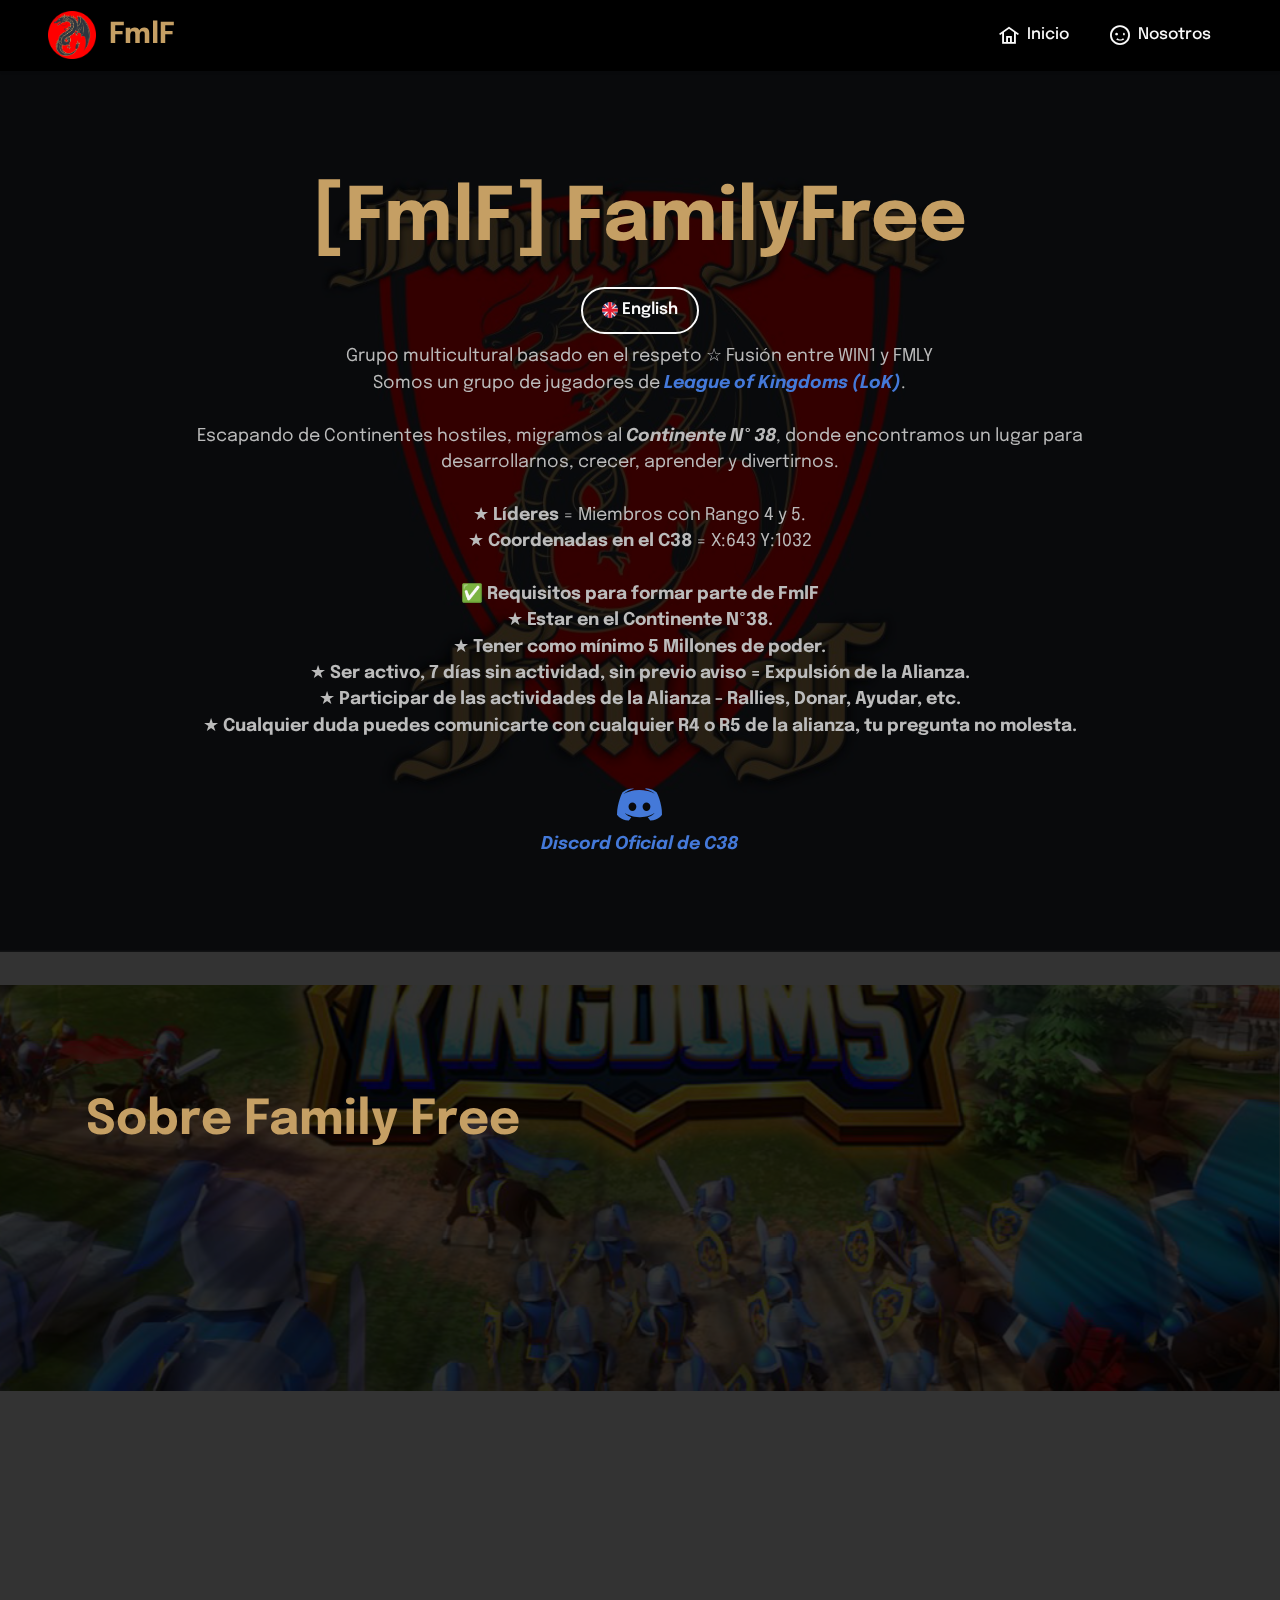
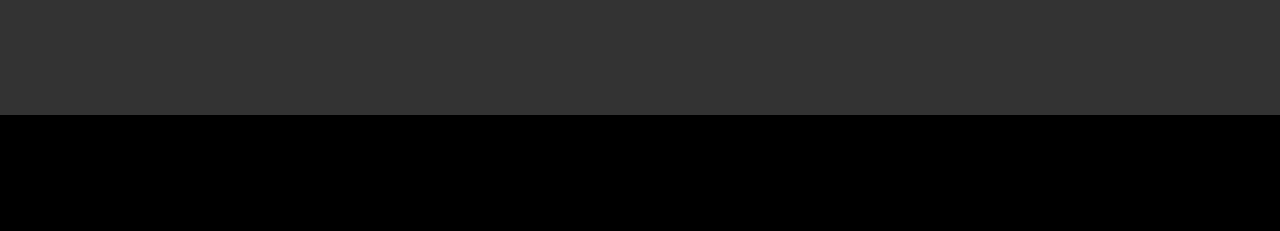
==== commit a7d38f47: "update 28-10" ====
--- a/index.html
+++ b/index.html
@@ -75,24 +75,24 @@
         <div class="media-container">
             <div class="col-md-12 col-lg-10 m-auto align-center">
                 <h1 class="mbr-section-title mbr-white mbr-fonts-style mb-3 display-1"><strong>[FmlF] FamilyFree</strong></h1>
-                <p class="mbr-text mbr-white mbr-fonts-style display-7">
-                    Grupo multicultural basado en el respeto ☆ Fusión entre WIN1 y FMLY<br>Somos un grupo de jugadores de <a href="https://leagueofkingdoms.com/" class="text-info" target="_blank"><strong><em>League of Kingdoms (LoK)</em></strong></a>.<br><br>Escapando de Continentes hostiles, migramos al <strong><em>Continente Nº 38</em></strong>, donde encontramos un lugar para desarrollarnos, crecer, aprender y divertirnos.<br><br>★ <strong>Líderes</strong> = Miembros con Rango 4 y 5.<br><br>★ <strong>Coordenadas en el C38</strong> = X:643 Y:1032<br><br></p>
+
+                <div class="mbr-section-btn"><a class="btn btn-white-outline display-4" href="eng.html"><img src="assets/images/eng.png" alt="English" title="English" style="height: 1rem; width: 1rem;">&nbsp;English</a></div>
                 
-                <div class="mbr-section-btn"><a class="btn btn-white-outline display-4" href="eng.html"><img src="assets/images/eng.png" alt="English" title="English" style="height: 1rem; width: 1rem;">&nbsp;English</a></div>
+                <p class="mbr-text mbr-white mbr-fonts-style display-7">Grupo multicultural basado en el respeto ☆ Fusión entre WIN1 y FMLY<br>Somos un grupo de jugadores de <a href="https://leagueofkingdoms.com/" class="text-info" target="_blank"><strong><em>League of Kingdoms (LoK)</em></strong></a>.<br><br>Escapando de Continentes hostiles, migramos al <strong><em>Continente Nº 38</em></strong>, donde encontramos un lugar para desarrollarnos, crecer, aprender y divertirnos.<br><br>★ <strong>Líderes</strong> = Miembros con Rango 4 y 5.<br>★ <strong>Coordenadas en el C38</strong> = X:643 Y:1032<br><br>
 
-                <div class="row pt-5 justify-content-center">
-                    <div class="col-12 col-md-6 col-lg-3">
-                        <div class="card-wrapper">
-                            <div class="card-box align-center">
+
+✅ <strong>Requisitos para formar parte de FmlF</strong><br>
+★ <strong>Estar en el Continente Nº38.</strong><br>
+★ <strong>Tener como mínimo 5 Millones de poder.</strong><br>
+★ <strong>Ser activo, 7 días sin actividad, sin previo aviso = Expulsión de la Alianza.</strong><br>
+★ <strong>Participar de las actividades de la Alianza - Rallies, Donar, Ayudar, etc.</strong><br>
+★ <strong>Cualquier duda puedes comunicarte con cualquier R4 o R5 de la alianza, tu pregunta no molesta.</strong><br><br></p>
+                
+                <div class="card-box align-center">
                                 <a href="https://discord.gg/36KEJXa27R" target="_blank"><span class="mbr-iconfont socicon-discord socicon" style="color: rgb(68, 121, 217); fill: rgb(68, 121, 217); font-size: 45px;"></span></a>
-                                <h4 class="card-title align-center mbr-black mbr-fonts-style display-7"><a href="https://discord.gg/36KEJXa27R" class="text-info text-primary" target="_blank"><strong><em>Discord C38</em></strong></a></h4>
-                            </div>
-                        </div>
-                    </div>
-                    
-                    
-                    
-                </div>
+                                <h4 class="card-title align-center mbr-black mbr-fonts-style display-7"><a href="https://discord.gg/36KEJXa27R" class="text-info text-primary" target="_blank"><strong><em>Discord Oficial de C38</em></strong></a></h4>
+                
+                
             </div>
         </div>
     </div>
@@ -111,7 +111,10 @@
                     <h6 class="card-title mbr-fonts-style mb-4 display-2"><strong>Sobre Family Free</strong></h6>
                     <p class="mbr-text mbr-fonts-style display-7">Somos un grupo multicultural de jugadores, en donde cada individuo aporta su granito de arena para fortalecer a la alianza. Compartimos un lugar para poder disfrutar del juego, aprender, ayudar a los demás y con el tiempo obtener la experiencia para jugar el famoso CvC del juego LoK.
 <br>
-<br>El liderazgo de la alianza es compartido y rotativo, de esta manera TODOS los integrantes somos responsable por el bienestar del grupo, compartiendo información, preocupaciones y soluciones.&nbsp;<br></p>
+<br>El liderazgo de la alianza es compartido y rotativo, de esta manera TODOS los integrantes somos responsable por el bienestar del grupo, compartiendo información, preocupaciones y soluciones.<br>
+<br>
+Contamos con foro de ayuda en Español e Inglés
+                    </p>
                     <div class="mbr-section-btn"><a class="btn btn-danger-outline display-4" href="migrar.html">Cómo Migrar De Continente</a></div>
                 </div>
             </div>
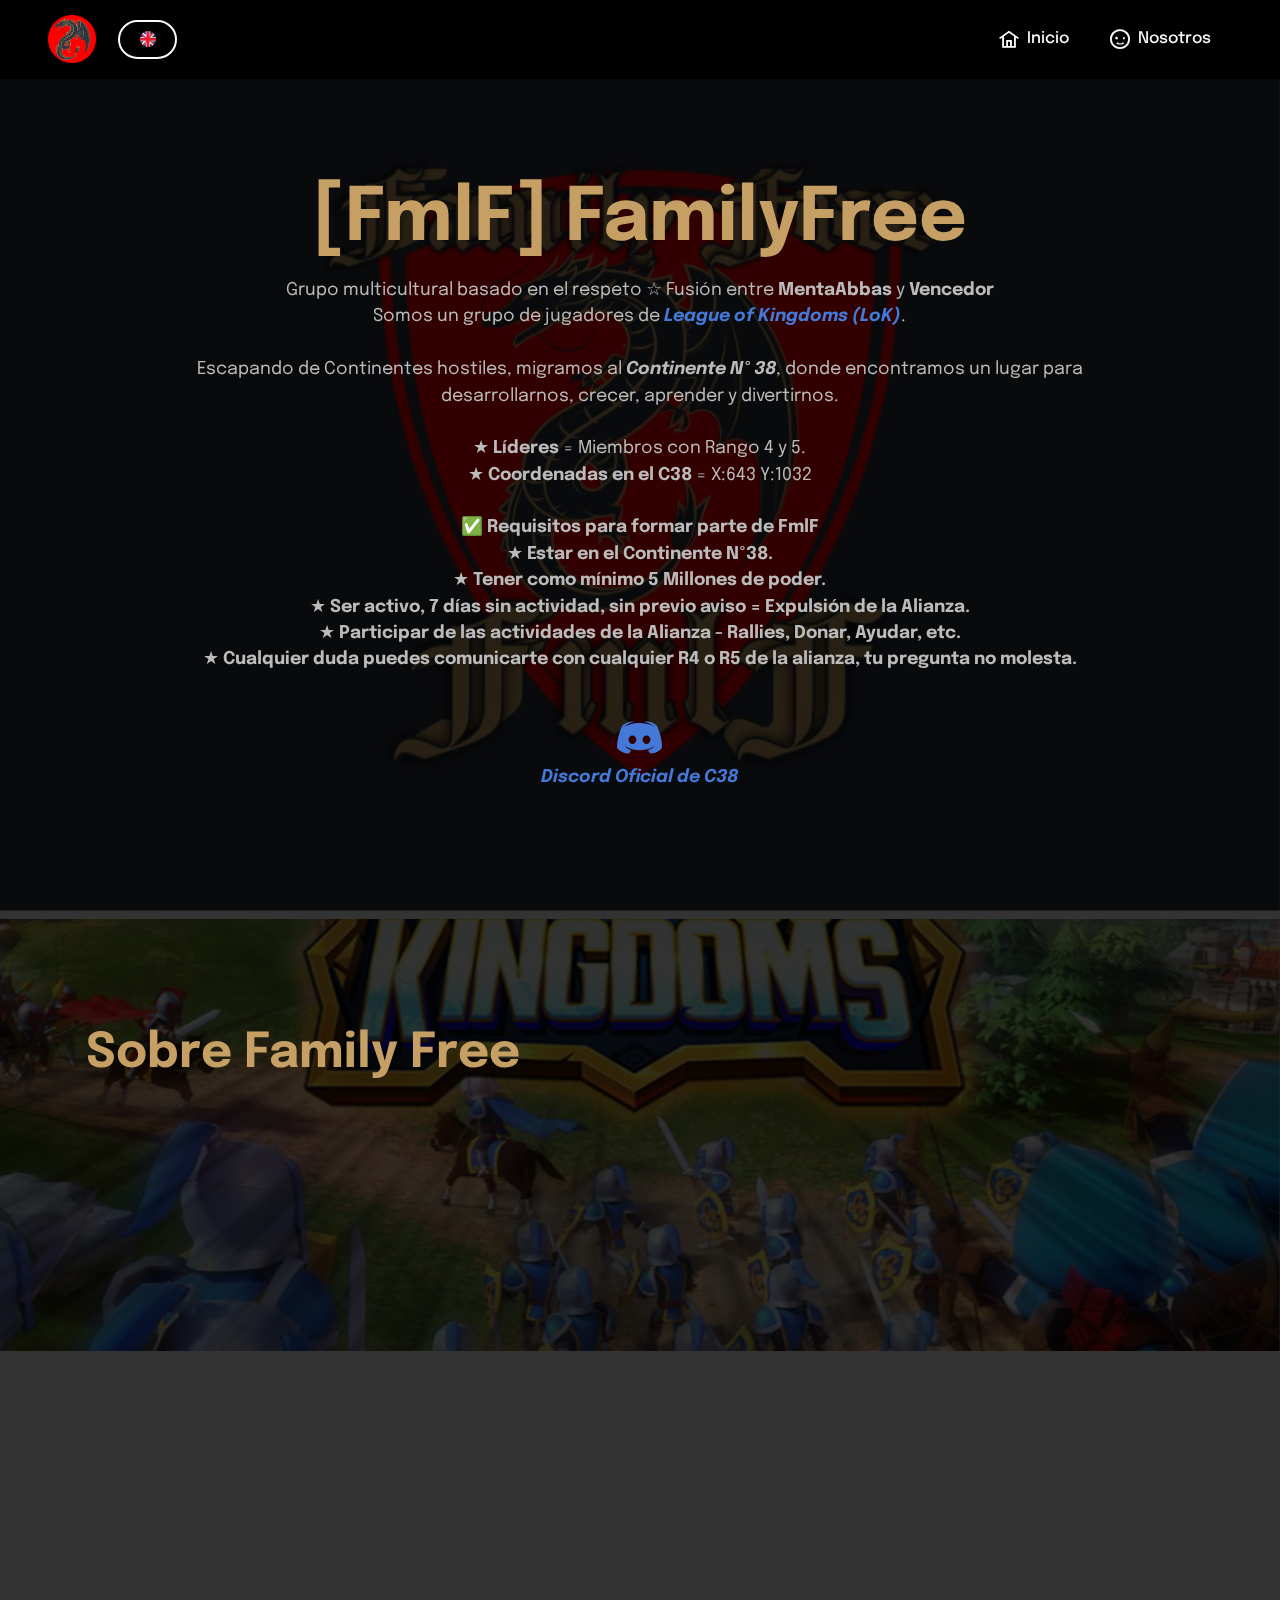
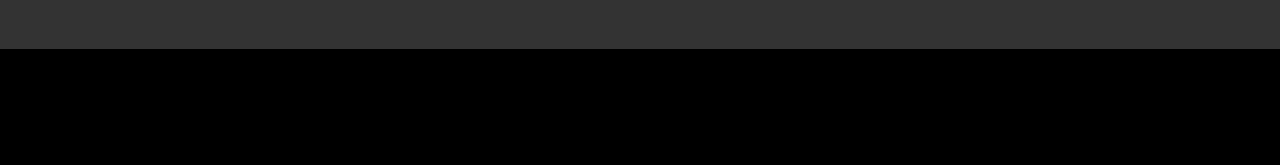
==== commit cd7521be: "update 30-10-2022" ====
--- a/index.html
+++ b/index.html
@@ -44,9 +44,8 @@
                         <img src="assets/images/fmlficon-1.png" alt="Inicio | Family Free" style="height: 3rem;">
                     </a>
                 </span>
-                <span class="navbar-caption-wrap"><a class="navbar-caption text-primary display-5" href="index.html#top">FmlF</a></span>
-            </div>
-            <button class="navbar-toggler" type="button" data-toggle="collapse" data-bs-toggle="collapse" data-target="#navbarSupportedContent" data-bs-target="#navbarSupportedContent" aria-controls="navbarNavAltMarkup" aria-expanded="false" aria-label="Toggle navigation">
+                <span class="navbar-caption-wrap"><div class="mbr-section-btn"><a class="btn btn-white-outline display-4" href="eng.html"><img src="assets/images/eng.png" alt="English" title="English" style="height: 1rem; width: 1rem;"></a></div></span>
+            </div><button class="navbar-toggler" type="button" data-toggle="collapse" data-bs-toggle="collapse" data-target="#navbarSupportedContent" data-bs-target="#navbarSupportedContent" aria-controls="navbarNavAltMarkup" aria-expanded="false" aria-label="Toggle navigation">
                 <div class="hamburger">
                     <span></span>
                     <span></span>
@@ -76,9 +75,7 @@
             <div class="col-md-12 col-lg-10 m-auto align-center">
                 <h1 class="mbr-section-title mbr-white mbr-fonts-style mb-3 display-1"><strong>[FmlF] FamilyFree</strong></h1>
 
-                <div class="mbr-section-btn"><a class="btn btn-white-outline display-4" href="eng.html"><img src="assets/images/eng.png" alt="English" title="English" style="height: 1rem; width: 1rem;">&nbsp;English</a></div>
-                
-                <p class="mbr-text mbr-white mbr-fonts-style display-7">Grupo multicultural basado en el respeto ☆ Fusión entre WIN1 y FMLY<br>Somos un grupo de jugadores de <a href="https://leagueofkingdoms.com/" class="text-info" target="_blank"><strong><em>League of Kingdoms (LoK)</em></strong></a>.<br><br>Escapando de Continentes hostiles, migramos al <strong><em>Continente Nº 38</em></strong>, donde encontramos un lugar para desarrollarnos, crecer, aprender y divertirnos.<br><br>★ <strong>Líderes</strong> = Miembros con Rango 4 y 5.<br>★ <strong>Coordenadas en el C38</strong> = X:643 Y:1032<br><br>
+                <p class="mbr-text mbr-white mbr-fonts-style display-7">Grupo multicultural basado en el respeto ☆ Fusión entre <strong>MentaAbbas</strong> y <strong>Vencedor</strong><br>Somos un grupo de jugadores de <a href="https://leagueofkingdoms.com/" class="text-info" target="_blank"><strong><em>League of Kingdoms (LoK)</em></strong></a>.<br><br>Escapando de Continentes hostiles, migramos al <strong><em>Continente Nº 38</em></strong>, donde encontramos un lugar para desarrollarnos, crecer, aprender y divertirnos.<br><br>★ <strong>Líderes</strong> = Miembros con Rango 4 y 5.<br>★ <strong>Coordenadas en el C38</strong> = X:643 Y:1032<br><br>
 
 
 ✅ <strong>Requisitos para formar parte de FmlF</strong><br>
